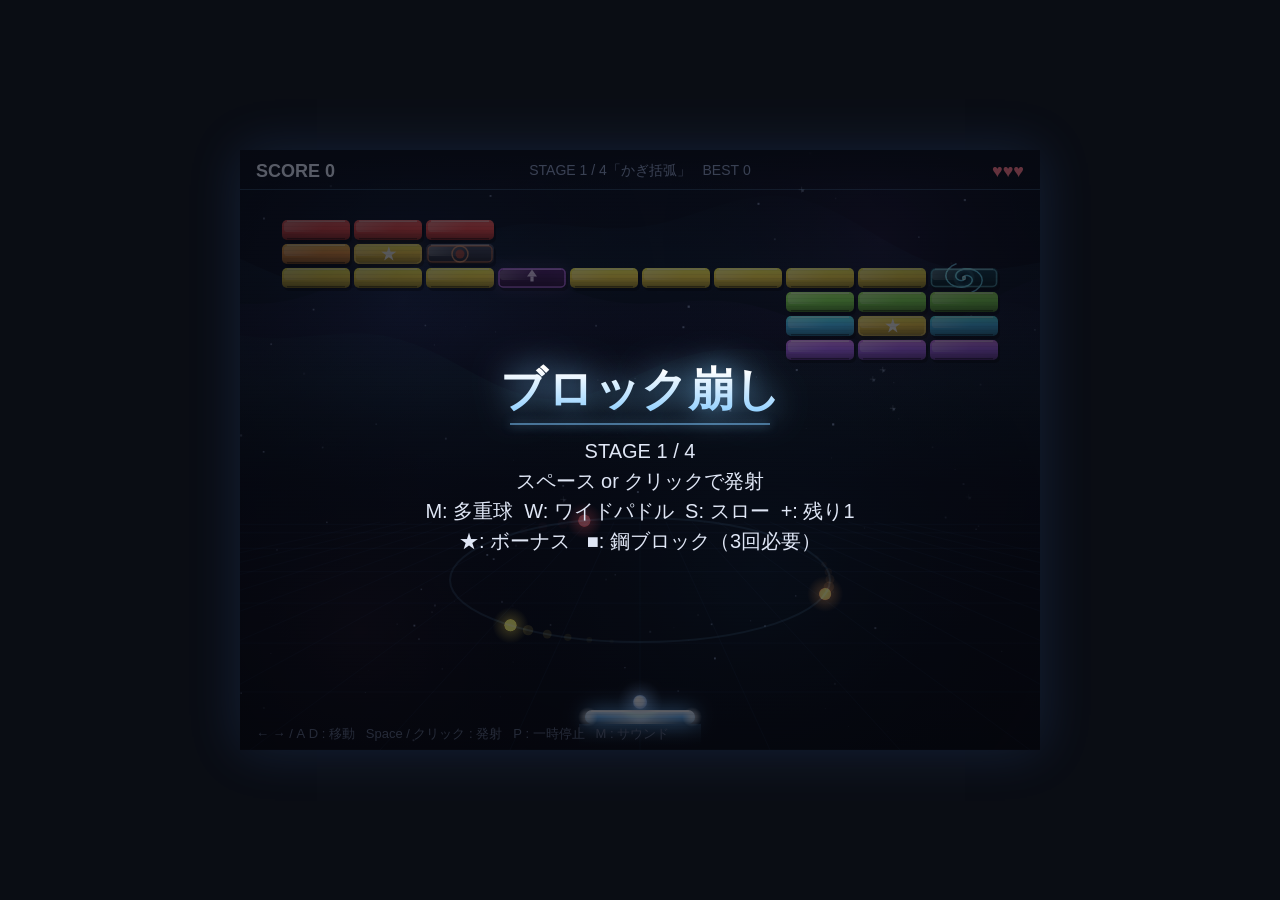
==== breakout-deploy/index.html @ eb705734 "新要素：重力反転ブロック（破壊で5秒間重力が反転しボールが上へ飛ぶ）" ====
<!DOCTYPE html>
<html lang="ja">
<head>
<meta charset="UTF-8">
<title>ブロック崩し</title>
<style>
  html, body {
    margin: 0; height: 100%;
    background: #0a0d14;
    display: flex; align-items: center; justify-content: center;
    font-family: "Hiragino Kaku Gothic Pro", "Noto Sans JP", sans-serif;
  }
  canvas {
    background: #0b0f1a;
    box-shadow: 0 0 50px rgba(80, 140, 255, 0.15);
    max-width: 98vw; max-height: 98vh;
    touch-action: none;
  }
</style>
</head>
<body>
<canvas id="game" width="800" height="600"></canvas>
<script>
(() => {
"use strict";
const canvas = document.getElementById("game");
const ctx = canvas.getContext("2d");
const W = canvas.width, H = canvas.height;

// ---- 設定 ----
const PADDLE_BASE_W = 110, PADDLE_H = 14, PADDLE_Y = H - 40, PADDLE_SPEED = 520;
const BALL_R = 7, MAX_SPEED = 640;
const ROWS = 6, COLS = 10, GAP = 4, TOP = 70;
const BLOCK_W = 68, BLOCK_H = 20;
const ROW_COLORS = ["#ff5252", "#ff9f45", "#ffe14a", "#8bf05a", "#4ac6ff", "#b06bff"];
const STAGE_SPEEDS = [320, 375, 435, 500];
const CAP_R = 13, CAP_FALL = 130, CAP_DROP = 0.24;
const WIDE_MULT = 1.6, WIDE_TIME = 8;
const SLOW_MULT = 0.72, SLOW_TIME = 8;
const LASER_TIME = 7, LASER_CD = 0.5, FIRE_TIME = 6, SHIELD_TIME = 10;
// 重力反転ブロック（破壊で重力が一定時間反転し、ボールが上へ飛ぶ）
const GRAVITY_TIME = 5, GRAVITY_ACCEL = 380;
// 反射角度ナビゲート（表示開始距離・線長・透明度をここで調整）
const NAV = { showDist: 240, len: 150, alpha: 0.34, dash: [5, 7] };
// 再帰ブロック（内部ミニステージ）
const RECURSE_BONUS = 500;
const MAX_LIVES = 5, MAX_BALLS = 8;
const CAP_TYPES = {
  multi: { label: "M", color: "#4ac6ff" },
  wide:  { label: "W", color: "#8bf05a" },
  slow:  { label: "S", color: "#ff9f45" },
  life:  { label: "+", color: "#ff52a3" },
  laser: { label: "L", color: "#ff6bd0" },
  fire:  { label: "F", color: "#ff7a3d" },
  shield:{ label: "D", color: "#59e6d0" }
};

function clamp(v, lo, hi) { return Math.max(lo, Math.min(hi, v)); }

function roundRect(x, y, w, h, r) {
  ctx.beginPath();
  if (ctx.roundRect) ctx.roundRect(x, y, w, h, r);
  else {
    ctx.moveTo(x + r, y);
    ctx.arcTo(x + w, y, x + w, y + h, r);
    ctx.arcTo(x + w, y + h, x, y + h, r);
    ctx.arcTo(x, y + h, x, y, r);
    ctx.arcTo(x, y, x + w, y, r);
    ctx.closePath();
  }
}

function shade(hex, amt) {
  const n = parseInt(hex.slice(1), 16);
  let r = (n >> 16) & 255, g = (n >> 8) & 255, b = n & 255;
  r = clamp(Math.round(r * (1 + amt)), 0, 255);
  g = clamp(Math.round(g * (1 + amt)), 0, 255);
  b = clamp(Math.round(b * (1 + amt)), 0, 255);
  return "rgb(" + r + "," + g + "," + b + ")";
}

function hexToRgba(hex, a) {
  const n = parseInt(hex.slice(1), 16);
  return "rgba(" + ((n >> 16) & 255) + "," + ((n >> 8) & 255) + "," + (n & 255) + "," + a + ")";
}

// ---- 状態 ----
const paddle = { x: W / 2 - PADDLE_BASE_W / 2, tx: W / 2 - PADDLE_BASE_W / 2, w: PADDLE_BASE_W };
let stage = 0;
let blocks = [], balls = [], caps = [];
let particles = [], popups = [], stars = [], rings = [], glows = [], sparks = [], dying = [], fireworks = [], shocks = [], meteors = [];
let score = 0, lives = 3, best = 0, combo = 0;
let state = "ready"; // ready | playing | paused | levelclear | win | lose
let wideT = 0, slowT = 0, clearT = 0, shakeT = 0, shakeMag = 0, comboT = 0;
let laserT = 0, laserCd = 0, fireT = 0, shieldT = 0, gravityT = 0;
let lasers = [];
// 階層システム（0=通常、1=内部ミニステージ）。将来の多階層拡張を見据えた構造。
let mode = 0;                 // 0 | 1
let zoom = { t: 0, dur: 0, x: 0, y: 0 }; // 突入/復帰のズーム演出
let savedOuter = null;        // 突入時の通常ステージ退避
let pendingRecurse = null;    // 復帰後に破壊する再帰ブロック
let returnToPaddle = false;   // 復帰演出終了後、ボールをパドル上の初期位置へ戻す
let justReturned = false;     // 復帰直後のready表示切り替え用
let navFade = 0;              // ナビ点線のフェード値
let paddleHitT = 0, wallHitT = 0, vignetteT = 0;
let muted = false;
try { best = parseInt(localStorage.getItem("breakout_best_v2"), 10) || 0; } catch (e) {}

function saveBest() {
  if (score > best) {
    best = score;
    try { localStorage.setItem("breakout_best_v2", String(best)); } catch (e) {}
  }
}

// ステージ配置パターンマップ（6行x10列 / 0=なし 1=通常 2=2打 3=3打）
const PATTERNS = [
  { n: "全埋め", g: ["1111111111","1111111111","1111111111","1111111111","1111111111","1111111111"] },
  { n: "市松", g: ["1212121212","2121212121","1212121212","2121212121","1212121212","2121212121"] },
  { n: "ダイヤ", g: ["0000110000","0011111100","0111111110","1111111111","0111111110","0011111100"] },
  { n: "要塞", g: ["1111111111","1222222221","1200000021","1200000021","1222222221","1111111111"] },
  { n: "ピラミッド", g: ["0000110000","0001111000","0011111100","0111111110","1111111111","1111111111"] },
  { n: "逆ピラミッド", g: ["1111111111","1111111111","0111111110","0011111100","0001111000","0000110000"] },
  { n: "大X", g: ["1000000001","0100000010","0010000100","0001001000","0000110000","0000110000"] },
  { n: "W字", g: ["1000000001","1001001001","1011001101","1111111111","1111111111","0111111110"] },
  { n: "アーチ", g: ["0001111000","0011111100","0110000110","1100000011","1100000011","1100000011"] },
  { n: "ねじれ", g: ["1111110000","0111111000","0011111100","0001111110","0000111111","0000011111"] },
  { n: "中央塊", g: ["0000000000","0001111000","0011111100","0011111100","0001111000","0000000000"] },
  { n: "両翼", g: ["1110000111","1110000111","1110000111","1110000111","1110000111","1110000111"] },
  { n: "中央縦壁", g: ["0000110000","0000110000","0000110000","0000110000","0000110000","0000110000"] },
  { n: "横じま", g: ["1111111111","0000000000","1111111111","0000000000","1111111111","0000000000"] },
  { n: "縦じま", g: ["1010101010","1010101010","1010101010","1010101010","1010101010","1010101010"] },
  { n: "枠", g: ["1111111111","1000000001","1000000001","1000000001","1000000001","1111111111"] },
  { n: "環", g: ["0111111110","1000000001","1001111001","1001111001","1000000001","0111111110"] },
  { n: "矢じり", g: ["0000110000","0001111000","0011001100","0110000110","1100000011","1000000001"] },
  { n: "ハート", g: ["0110000110","1111001111","1111111111","0111111110","0011111100","0001111000"] },
  { n: "すべすべ", g: ["0011111100","0111111110","1101101011","1111111111","0110110110","1100000011"] },
  { n: "かぎ括弧", g: ["1110000000","1110000000","1111111111","0000000111","0000000111","0000000111"] },
  { n: "ジグザグ", g: ["1110000000","0111000000","0011100000","0001110000","0000111000","0000011100"] },
  { n: "両端柱", g: ["1000000001","1000000001","1000000001","1000000001","1000000001","1111111111"] },
  { n: "階段", g: ["1000000000","1100000000","1110000000","0001110000","0000111000","0000011100"] },
  { n: "橋", g: ["1111111111","0000110000","0000110000","0000110000","0000110000","0000110000"] },
  { n: "トライデント", g: ["1100110011","1100110011","1100110011","1111111111","0000110000","0000110000"] },
  { n: "キャッスル", g: ["1001001001","1111111111","0111111110","0111111110","0111111110","1111111111"] },
  { n: "スロット", g: ["1111111111","1000000001","1011111101","1010000101","1011111101","1000000001"] },
  { n: "タイタン", g: ["3333333333","2222222222","1111111111","1111111111","1111111111","1111111111"] },
  { n: "前線", g: ["3222222223","2111111112","1111111111","0111111110","0011111100","0001111000"] },
  { n: "砲台", g: ["3000000003","1300000031","1130000311","1113003111","1111331111","1111111111"] },
  { n: "クォーター", g: ["3300000033","3300000033","0000000000","0000000000","3300000033","3300000033"] },
  { n: "中核", g: ["1111111111","1222222221","1233333321","1233333321","1222222221","1111111111"] },
  { n: "斜め市松", g: ["2121212121","1212121212","2121212121","1212121212","2121212121","1212121212"] },
  { n: "矢じり硬", g: ["0000330000","0003223000","0032112300","0321111230","3211111123","2111111112"] },
  { n: "二門", g: ["3300000033","1110000111","0111001110","0011111100","0001111000","0000110000"] },
  { n: "グラス", g: ["1111111111","0011111100","0001111000","0000110000","0001111000","0011111100"] },
  { n: "櫛", g: ["1111111111","1111111111","1010101010","1010101010","1010101010","1010101010"] },
  { n: "逆櫛", g: ["1010101010","1010101010","1010101010","1111111111","1111111111","1111111111"] },
  { n: "十字", g: ["0001111000","0001111000","1111111111","1111111111","0001111000","0001111000"] },
  { n: "ナックル", g: ["0111111110","1100000011","1000000001","1000000001","1100000011","0111111110"] },
  { n: "蜂の巣", g: ["0110011000","1111111111","0110011000","0110011000","1111111111","0110011000"] },
  { n: "稲妻", g: ["0001111111","0011111111","1111110000","0000000000","1111111111","1111111100"] },
  { n: "望楼", g: ["0001100000","0011110000","0111111000","1111111100","1111111110","1111111111"] },
  { n: "三峰", g: ["1100000011","1110000111","1111001111","1111111111","1111111111","1111111111"] },
  { n: "谷", g: ["1111001111","1111001111","0111001110","0110000110","0010000100","0000000000"] },
  { n: "額縁厚", g: ["2222222222","2000000002","2011111102","2011111102","2000000002","2222222222"] },
  { n: "羅針盤", g: ["0000300000","0000300000","3331113333","3331113333","0000300000","0000300000"] },
  { n: "凧", g: ["1111111111","0000000010","0111111010","0100001010","0101111010","0111111110"] },
  { n: "前衛線", g: ["2222222222","1111111111","0000000000","1111111111","0000000000","1100110011"] },
  { n: "渦", g: ["1111111111","0000000001","0111111101","0100000101","0111100101","0000000100"] },
];

// 難易度別インデックス（易:0-24中:25-42難:43-50）
const PAT_TIERS = [
  [0,1,2,4,5,6,10,11,12,13,14,15,16,17,20,21,22,23,24,36,39,45],
  [3,7,8,9,18,19,25,26,27,35,37,40,41,42,43,44,46,48,50],
  [28,29,30,31,32,33,34,38,47,49],
];
let stagePatternIdx = null; // 1プレイ中のステージ別パターン（reset(true)で再抽選）
let stageNames = ["", "", "", ""];
function pickStagePatterns() {
  const used = new Set();
  stagePatternIdx = [];
  stageNames = ["", "", "", ""];
  for (let s = 0; s < STAGE_SPEEDS.length; s++) {
    const tier = PAT_TIERS[Math.min(s, PAT_TIERS.length - 1)];
    let idx;
    do { idx = tier[(Math.random() * tier.length) | 0]; } while (used.has(idx));
    used.add(idx);
    stagePatternIdx[s] = idx;
  }
}
pickStagePatterns();

function makeBlocks(s) {
  const pat = PATTERNS[stagePatternIdx[s]];
  stageNames[s] = pat.n;
  const list = [];
  for (let r = 0; r < ROWS; r++) {
    for (let c = 0; c < COLS; c++) {
      const ch = pat.g[r].charCodeAt(c) - 48;
      if (ch <= 0) continue;
      const x = (W - (COLS * BLOCK_W + (COLS - 1) * GAP)) / 2 + c * (BLOCK_W + GAP);
      const y = TOP + r * (BLOCK_H + GAP);
      const hp = ch, kind = "normal";
      list.push({ x, y, w: BLOCK_W, h: BLOCK_H, hp, maxHp: hp, row: r, flash: 0, kind, hitX: 0, hitY: 0, hitShake: 0 });
    }
  }
  // ボーナス・鋼ブロックを配置
  if (list.length) {
    const bonusN = 2 + s;
    for (let i = 0; i < bonusN; i++) {
      const idx = (Math.random() * list.length) | 0;
      if (list[idx].kind === "normal") { list[idx].kind = "bonus"; list[idx].hp = list[idx].maxHp = 1; }
    }
    if (s >= 2) {
      const steelN = s === 3 ? 5 : 2;
      for (let i = 0; i < steelN; i++) {
        const idx = (Math.random() * list.length) | 0;
        if (list[idx].kind === "normal") { list[idx].kind = "steel"; list[idx].hp = list[idx].maxHp = 3; }
      }
    }
    const bombN = s >= 2 ? 2 : 1;
    for (let i = 0; i < bombN; i++) {
      const idx = (Math.random() * list.length) | 0;
      if (list[idx].kind === "normal") { list[idx].kind = "bomb"; list[idx].hp = list[idx].maxHp = 1; }
    }
    // 再帰ブロック（各ステージ1個）
    for (let i = 0; i < 12; i++) {
      const idx = (Math.random() * list.length) | 0;
      if (list[idx].kind === "normal") { list[idx].kind = "recurse"; list[idx].hp = list[idx].maxHp = 1; break; }
    }
    // 重力反転ブロック（各ステージ1個、破壊で重力が反転する）
    for (let i = 0; i < 12; i++) {
      const idx = (Math.random() * list.length) | 0;
      if (list[idx].kind === "normal") { list[idx].kind = "gravity"; list[idx].hp = list[idx].maxHp = 1; break; }
    }
  }
  return list;
}

function makeMiniBlocks() {
  // 内部ミニステージ用の固定レイアウト（12個）
  const list = [];
  const bw = 46, bh = 16, gap = 4;
  const rows = [
    [1, 1, 1, 1, 1],
    [0, 1, 1, 1, 0],
    [1, 2, 2, 2, 1],
  ];
  const x0 = (W - (5 * bw + 4 * gap)) / 2;
  const y0 = 130;
  for (let r = 0; r < rows.length; r++) {
    for (let c = 0; c < 5; c++) {
      const hp = rows[r][c];
      if (!hp) continue;
      list.push({ x: x0 + c * (bw + gap), y: y0 + r * (bh + gap), w: bw, h: bh, hp, maxHp: hp, row: r, flash: 0, kind: hp >= 2 ? "bonus" : "normal", hitX: 0, hitY: 0, hitShake: 0 });
    }
  }
  return list;
}

function makeStars() {
  const list = [];
  for (let i = 0; i < 140; i++) {
    const depth = Math.random();
    list.push({
      x: Math.random() * W, y: Math.random() * H,
      r: 0.4 + depth * 1.8, ph: Math.random() * Math.PI * 2,
      tw: 0.8 + Math.random() * 2.4, vy: 2 + depth * 14,
      depth, cross: Math.random() < 0.12
    });
  }
  return list;
}

function makeNebula() {
  const off = document.createElement("canvas");
  off.width = W; off.height = H;
  const oc = off.getContext("2d");
  const blobs = [
    { x: W * 0.2, y: H * 0.25, r: 260, c: "rgba(70,110,220,0.16)" },
    { x: W * 0.8, y: H * 0.15, r: 220, c: "rgba(150,70,200,0.13)" },
    { x: W * 0.65, y: H * 0.7, r: 300, c: "rgba(40,140,190,0.10)" },
    { x: W * 0.15, y: H * 0.8, r: 200, c: "rgba(200,80,140,0.08)" }
  ];
  for (const b of blobs) {
    const g = oc.createRadialGradient(b.x, b.y, 0, b.x, b.y, b.r);
    g.addColorStop(0, b.c);
    g.addColorStop(1, "rgba(0,0,0,0)");
    oc.fillStyle = g;
    oc.fillRect(b.x - b.r, b.y - b.r, b.r * 2, b.r * 2);
  }
  return off;
}
const nebulaImg = makeNebula();

function drawMiniBackground(t) {
  // 内部ステージ専用背景：深い青緑＋遠近の渦と枠
  const bg = ctx.createLinearGradient(0, 0, 0, H);
  bg.addColorStop(0, "#041a20");
  bg.addColorStop(0.6, "#03141a");
  bg.addColorStop(1, "#01080c");
  ctx.fillStyle = bg;
  ctx.fillRect(0, 0, W, H);
  // 背景の渦（内側へ続く空間の表現）
  ctx.save();
  ctx.globalAlpha = 0.10;
  ctx.strokeStyle = "#3fd0e8";
  ctx.lineWidth = 1.2;
  const cx = W / 2, cy = H * 0.42;
  for (const off of [0, Math.PI]) {
    ctx.beginPath();
    for (let i = 0; i <= 90; i++) {
      const a = t * 0.35 + off + i * 0.14;
      const r = 8 + i * 4.2;
      const px = cx + Math.cos(a) * r, py = cy + Math.sin(a) * r * 0.62;
      if (i === 0) ctx.moveTo(px, py); else ctx.lineTo(px, py);
    }
    ctx.stroke();
  }
  ctx.restore();
  // 内側の発光枠
  ctx.save();
  ctx.strokeStyle = "rgba(126,232,255,0.35)";
  ctx.lineWidth = 2;
  ctx.shadowColor = "#7ee8ff";
  ctx.shadowBlur = 14;
  roundRect(10, 48, W - 20, H - 58, 12);
  ctx.stroke();
  ctx.restore();
  // 四点のコーナーマーカー
  ctx.save();
  ctx.strokeStyle = "rgba(126,232,255,0.6)";
  ctx.lineWidth = 2.5;
  for (const [gx, gy, sx, sy] of [[16, 54, 1, 1], [W - 16, 54, -1, 1], [16, H - 16, 1, -1], [W - 16, H - 16, -1, -1]]) {
    ctx.beginPath();
    ctx.moveTo(gx + sx * 18, gy);
    ctx.lineTo(gx, gy);
    ctx.lineTo(gx, gy + sy * 18);
    ctx.stroke();
  }
  ctx.restore();
}

function drawBackground(t) {
  if (mode === 1) { drawMiniBackground(t); return; }
  const bg = ctx.createLinearGradient(0, 0, 0, H);
  bg.addColorStop(0, "#0d1526");
  bg.addColorStop(0.5, "#0a0f1d");
  bg.addColorStop(1, "#05070d");
  ctx.fillStyle = bg;
  ctx.fillRect(0, 0, W, H);

  ctx.drawImage(nebulaImg, 0, 0);

  // 床の遠近グリッド（下部に奥行き）
  ctx.save();
  ctx.globalAlpha = 0.10;
  ctx.strokeStyle = "#4a76b8";
  ctx.lineWidth = 1;
  const horizon = H * 0.62;
  for (let i = 1; i <= 8; i++) {
    const y = horizon + Math.pow(i / 8, 2.2) * (H - horizon);
    ctx.beginPath();
    ctx.moveTo(0, y); ctx.lineTo(W, y);
    ctx.stroke();
  }
  for (let i = -10; i <= 10; i++) {
    ctx.beginPath();
    ctx.moveTo(W / 2 + i * 26, horizon);
    ctx.lineTo(W / 2 + i * 130, H);
    ctx.stroke();
  }
  ctx.restore();

  // オーロラ
  ctx.save();
  ctx.globalCompositeOperation = "lighter";
  for (let k = 0; k < 3; k++) {
    const hue = [200, 265, 165][k];
    const yBase = 90 + k * 55;
    const grad = ctx.createLinearGradient(0, yBase - 70, 0, yBase + 130);
    grad.addColorStop(0, "hsla(" + hue + ",80%,60%,0)");
    grad.addColorStop(0.5, "hsla(" + hue + ",80%,60%,0.055)");
    grad.addColorStop(1, "hsla(" + hue + ",80%,60%,0)");
    ctx.fillStyle = grad;
    ctx.beginPath();
    ctx.moveTo(0, H);
    for (let x = 0; x <= W; x += 16) {
      const y = yBase + Math.sin(x * 0.008 + t * 0.35 + k * 2.1) * 34 + Math.sin(x * 0.021 - t * 0.22 + k) * 16;
      ctx.lineTo(x, y);
    }
    ctx.lineTo(W, H);
    ctx.closePath();
    ctx.fill();
  }
  ctx.restore();

  // 星（遠景→近景、瞬きと流線）
  for (const s of stars) {
    const a = 0.12 + 0.5 * s.depth * (0.5 + 0.5 * Math.sin(t * s.tw + s.ph));
    ctx.fillStyle = "rgba(190,210,255," + a.toFixed(2) + ")";
    ctx.fillRect(s.x, s.y, s.r, s.r);
    if (s.cross && s.depth > 0.7) {
      ctx.save();
      ctx.globalAlpha = a * 0.8;
      ctx.strokeStyle = "rgba(210,230,255,0.8)";
      ctx.lineWidth = 0.8;
      ctx.beginPath();
      ctx.moveTo(s.x - 3, s.y); ctx.lineTo(s.x + 3, s.y);
      ctx.moveTo(s.x, s.y - 3); ctx.lineTo(s.x, s.y + 3);
      ctx.stroke();
      ctx.restore();
    }
  }

  // 流れ星
  ctx.save();
  ctx.globalCompositeOperation = "lighter";
  for (const m of meteors) {
    const a = m.life / m.max;
    const vm = Math.hypot(m.vx, m.vy) || 1;
    const tl = 60 * a;
    const g = ctx.createLinearGradient(m.x, m.y, m.x - (m.vx / vm) * tl, m.y - (m.vy / vm) * tl);
    g.addColorStop(0, "rgba(220,240,255," + (0.8 * a).toFixed(2) + ")");
    g.addColorStop(1, "rgba(220,240,255,0)");
    ctx.strokeStyle = g;
    ctx.lineWidth = 1.8;
    ctx.beginPath();
    ctx.moveTo(m.x, m.y);
    ctx.lineTo(m.x - (m.vx / vm) * tl, m.y - (m.vy / vm) * tl);
    ctx.stroke();
    ctx.fillStyle = "rgba(240,250,255," + (0.9 * a).toFixed(2) + ")";
    ctx.beginPath();
    ctx.arc(m.x, m.y, 1.6, 0, Math.PI * 2);
    ctx.fill();
  }
  ctx.restore();
}

function reset(full) {
  if (full) { stage = 0; score = 0; lives = 3; pickStagePatterns(); }
  blocks = makeBlocks(stage);
  balls = [{ x: paddle.x + paddle.w / 2, y: PADDLE_Y - BALL_R - 1, vx: 0, vy: 0, stuck: true, sp: STAGE_SPEEDS[stage], trail: [] }];
  caps = []; particles = []; popups = []; rings = [];
  glows = []; sparks = []; dying = []; fireworks = []; shocks = []; meteors = []; lasers = [];
  combo = 0; wideT = 0; slowT = 0; shakeT = 0;
  laserT = 0; laserCd = 0; fireT = 0; shieldT = 0; gravityT = 0;
  state = "ready";
}

function launch() {
  let launched = false;
  for (const b of balls) {
    if (b.stuck) {
      const a = -Math.PI / 2 + (Math.random() * 0.6 - 0.3);
      b.vx = Math.cos(a) * b.sp;
      b.vy = Math.sin(a) * b.sp;
      b.stuck = false;
      launched = true;
    }
  }
  if (launched) { state = "playing"; justReturned = false; }
}

function togglePause() {
  if (state === "playing" || state === "ready") state = "paused";
  else if (state === "paused") state = balls.some(b => b.stuck) ? "ready" : "playing";
}

// ---- 効果 ----
function spawnBurst(x, y, color, n) {
  for (let i = 0; i < n; i++) {
    const a = Math.random() * Math.PI * 2, sp = 60 + Math.random() * 140;
    particles.push({ x, y, vx: Math.cos(a) * sp, vy: Math.sin(a) * sp, life: 0.5 + Math.random() * 0.3, max: 0.8, color, r: 2 + Math.random() * 2.5 });
  }
}
function spawnShards(bl, color) {
  const hw = bl.w / 2, hh = bl.h / 2;
  for (let i = 0; i < 6; i++) {
    const sx = bl.x + (i % 3) * hw, sy = bl.y + (i < 3 ? 0 : hh);
    particles.push({
      x: sx + hw / 2, y: sy + hh / 2,
      vx: (sx - bl.x - hw + (Math.random() * 20 - 10)) * 2.2,
      vy: -60 - Math.random() * 120,
      g: 420, rot: Math.random() * Math.PI, vr: (Math.random() * 2 - 1) * 8,
      life: 0.55 + Math.random() * 0.25, max: 0.8, color,
      r: Math.min(hw, hh) * (0.5 + Math.random() * 0.35), shard: true
    });
  }
}
function addPopup(x, y, text, color) {
  popups.push({ x, y, text, color, life: 0.8, max: 0.8 });
}
function shake(mag, dur) { shakeMag = mag; shakeT = dur; }
function spawnRing(x, y, color, max) {
  rings.push({ x, y, r: 6, max: max || 34, life: 0.35, maxLife: 0.35, color });
}
function spawnShock(x, y, color) {
  shocks.push({ x, y, r: 4, life: 0.4, maxLife: 0.4, color });
}
function addGlow(x, y, r, color, strength) {
  glows.push({ x, y, r, color, s: strength });
}
function spawnSparks(x, y, color, n, spread) {
  for (let i = 0; i < n; i++) {
    const a = Math.random() * Math.PI * 2;
    const sp = 60 + Math.random() * (spread || 180);
    sparks.push({ x, y, vx: Math.cos(a) * sp, vy: Math.sin(a) * sp - 40, life: 0.25 + Math.random() * 0.3, max: 0.55, color, len: 3 + Math.random() * 5 });
  }
}
function spawnFirework(x, y) {
  const hue = (Math.random() * 360) | 0;
  const n = 26 + (Math.random() * 14 | 0);
  for (let i = 0; i < n; i++) {
    const a = (i / n) * Math.PI * 2 + Math.random() * 0.2;
    const sp = 90 + Math.random() * 160;
    fireworks.push({ x, y, vx: Math.cos(a) * sp, vy: Math.sin(a) * sp, life: 0.7 + Math.random() * 0.5, max: 1.2, color: "hsl(" + hue + ",90%,65%)" });
  }
  spawnRing(x, y, "hsl(" + hue + ",90%,70%)", 60);
}

// ---- 音 ----
let actx = null;
function initAudio() {
  if (!actx) {
    try { actx = new (window.AudioContext || window.webkitAudioContext)(); } catch (e) { actx = null; }
  }
  if (actx && actx.state === "suspended") actx.resume();
}
function beep(freq, dur, type, gain) {
  if (!actx || muted) return;
  try {
    const o = actx.createOscillator(), g = actx.createGain();
    o.type = type || "sine";
    o.frequency.value = freq;
    g.gain.setValueAtTime(gain || 0.15, actx.currentTime);
    g.gain.exponentialRampToValueAtTime(0.001, actx.currentTime + dur);
    o.connect(g).connect(actx.destination);
    o.start();
    o.stop(actx.currentTime + dur);
  } catch (e) { /* 音はなくてもいい */ }
}

function winJingle() {
  [523, 659, 784, 1047].forEach((f, i) => setTimeout(() => beep(f, 0.22, "triangle", 0.2), i * 130));
}

// ---- 入力 ----
const keys = {};
addEventListener("keydown", (e) => {
  if (["Space", "ArrowLeft", "ArrowRight", "ArrowUp", "ArrowDown"].includes(e.code)) e.preventDefault();
  keys[e.code] = true;
  initAudio();
  if (e.code === "Space" && state === "ready") launch();
  if ((e.code === "Enter" || e.code === "Space") && (state === "win" || state === "lose")) reset(true);
  if ((e.code === "KeyP" || e.code === "Escape") && !e.repeat) togglePause();
  if (e.code === "KeyM" && !e.repeat) muted = !muted;
});
addEventListener("keyup", (e) => { keys[e.code] = false; });

function pointerX(e) {
  const rect = canvas.getBoundingClientRect();
  return (e.clientX - rect.left) * (W / rect.width);
}
function movePaddle(x) {
  paddle.tx = clamp(x - paddle.w / 2, 0, W - paddle.w);
}
canvas.addEventListener("mousemove", (e) => movePaddle(pointerX(e)));
canvas.addEventListener("mousedown", () => {
  initAudio();
  if (state === "ready") launch();
  else if (state === "paused") state = balls.some(b => b.stuck) ? "ready" : "playing";
  else if (state === "win" || state === "lose") reset(true);
});
canvas.addEventListener("touchstart", (e) => {
  e.preventDefault();
  initAudio();
  if (e.touches.length) movePaddle(pointerX(e.touches[0]));
  if (state === "ready") launch();
  else if (state === "paused") state = balls.some(b => b.stuck) ? "ready" : "playing";
  else if (state === "win" || state === "lose") reset(true);
}, { passive: false });
canvas.addEventListener("touchmove", (e) => {
  e.preventDefault();
  if (e.touches.length) movePaddle(pointerX(e.touches[0]));
}, { passive: false });

// ---- 衝突 ----
function collideWalls(b) {
  if (b.x < BALL_R) { b.x = BALL_R; b.vx = Math.abs(b.vx); beep(150, 0.05, "square", 0.12); spawnSparks(BALL_R, b.y, "#9ecbff", 6, 140); wallHitT = 0.12; }
  else if (b.x > W - BALL_R) { b.x = W - BALL_R; b.vx = -Math.abs(b.vx); beep(150, 0.05, "square", 0.12); spawnSparks(W - BALL_R, b.y, "#9ecbff", 6, 140); wallHitT = 0.12; }
  if (b.y < BALL_R) { b.y = BALL_R; b.vy = Math.abs(b.vy); beep(150, 0.05, "square", 0.12); spawnSparks(b.x, BALL_R, "#9ecbff", 6, 140); wallHitT = 0.12; }
}

// 水平走行防止：バー接触・ブロック破壊から一定時間経過すると斜め上へ修正
const IDLE_STEER = 10;
function steerIdleBalls(dt) {
  for (const b of balls) {
    if (b.stuck) continue;
    b.idleT = (b.idleT || 0) + dt;
    if (b.idleT >= IDLE_STEER) {
      b.idleT = 0;
      const sp = Math.hypot(b.vx, b.vy) || b.sp;
      const a = Math.atan2(b.vy, b.vx);
      const dir = b.vx >= 0 ? 1 : -1;
      const na = dir === 1 ? -Math.PI / 4 : -Math.PI * 3 / 4;
      let da = na - a;
      while (da > Math.PI) da -= Math.PI * 2;
      while (da < -Math.PI) da += Math.PI * 2;
      const turn = clamp(da, -0.5, 0.5);
      const a2 = a + turn;
      b.vx = Math.cos(a2) * sp;
      b.vy = Math.sin(a2) * sp;
      if (b.vy > -sp * 0.35) b.vy = -sp * 0.35;
      spawnRing(b.x, b.y, "#7ec8ff", 26);
      beep(320, 0.05, "sine", 0.1);
    }
  }
}

function collidePaddle(b) {
  if (b.vy <= 0) return;
  if (b.y + BALL_R >= PADDLE_Y && b.y - BALL_R < PADDLE_Y + PADDLE_H &&
      b.x >= paddle.x - BALL_R && b.x <= paddle.x + paddle.w + BALL_R) {
    const rel = clamp((b.x - (paddle.x + paddle.w / 2)) / (paddle.w / 2), -1, 1);
    const a = rel * (Math.PI * 0.35);
    b.sp = Math.min(b.sp * 1.05, MAX_SPEED);
    b.vx = Math.sin(a) * b.sp;
    b.vy = -Math.cos(a) * b.sp;
    b.y = PADDLE_Y - BALL_R;
    b.idleT = 0;
    paddleHitT = 0.18;
    spawnSparks(b.x, PADDLE_Y, wideT > 0 ? "#8bf05a" : "#6ab8ff", 8, 200);
    spawnRing(b.x, PADDLE_Y, wideT > 0 ? "#8bf05a" : "#6ab8ff", 26);
    if (combo >= 3) addPopup(b.x, b.y - 26, "COMBO " + combo, "#ffe14a");
    combo = 0;
    beep(240, 0.06, "square", 0.18);
  }
}

function dropCap(bl) {
  const types = ["multi", "wide", "slow", "life", "laser", "fire", "shield"];
  caps.push({ x: bl.x + bl.w / 2, y: bl.y + bl.h / 2, type: types[(Math.random() * types.length) | 0] });
}

function maybeDropCap(bl) {
  if (Math.random() >= CAP_DROP) return;
  dropCap(bl);
}

function applyCap(c) {
  beep(660, 0.12, "sine", 0.22);
  spawnBurst(c.x, c.y, CAP_TYPES[c.type].color, 10);
  if (c.type === "multi") {
    const src = balls.find(x => !x.stuck);
    if (src && balls.length < MAX_BALLS) {
      const a = Math.atan2(src.vy, src.vx) + (Math.random() < 0.5 ? 0.5 : -0.5);
      balls.push({ x: src.x, y: src.y, vx: Math.cos(a) * src.sp, vy: Math.sin(a) * src.sp, stuck: false, sp: src.sp, trail: [] });
    }
  } else if (c.type === "wide") {
    wideT = WIDE_TIME;
  } else if (c.type === "slow") {
    slowT = SLOW_TIME;
  } else if (c.type === "life") {
    lives = Math.min(lives + 1, MAX_LIVES);
  } else if (c.type === "laser") {
    laserT = LASER_TIME;
  } else if (c.type === "fire") {
    fireT = FIRE_TIME;
  } else if (c.type === "shield") {
    shieldT = SHIELD_TIME;
  }
}

function enterRecurse(bl, b) {
  // 通常ステージを退避し、ズーム演出後に内部ミニステージへ
  savedOuter = {
    blocks: blocks, balls: balls, caps: caps,
    wideT: wideT, slowT: slowT, laserT: laserT, fireT: fireT, shieldT: shieldT, gravityT: gravityT
  };
  pendingRecurse = bl;
  b.x = bl.x + bl.w / 2; b.y = bl.y + bl.h / 2;
  b.vx = 0; b.vy = 0;
  zoom = { t: 0, dur: 0.55, x: bl.x + bl.w / 2, y: bl.y + bl.h / 2 };
  state = "zoomin";
  spawnRing(bl.x + bl.w / 2, bl.y + bl.h / 2, "#7ee8ff", 60);
  spawnShock(bl.x + bl.w / 2, bl.y + bl.h / 2, "#7ee8ff");
  beep(700, 0.18, "sine", 0.18);
  setTimeout(() => beep(1200, 0.14, "sine", 0.14), 120);
}

function startMini() {
  mode = 1;
  blocks = makeMiniBlocks();
  balls = [{ x: paddle.x + paddle.w / 2, y: PADDLE_Y - BALL_R - 1, vx: 0, vy: 0, stuck: true, sp: STAGE_SPEEDS[stage], trail: [] }];
  caps = []; lasers = [];
  state = "ready";
}

function exitRecurse() {
  // 内部から破裂して復帰
  const bl = pendingRecurse;
  mode = 0;
  blocks = savedOuter.blocks;
  balls = savedOuter.balls;
  caps = savedOuter.caps;
  wideT = savedOuter.wideT; slowT = savedOuter.slowT; laserT = savedOuter.laserT;
  fireT = savedOuter.fireT; shieldT = savedOuter.shieldT; gravityT = savedOuter.gravityT;
  savedOuter = null; pendingRecurse = null;
  if (bl) {
    const idx = blocks.indexOf(bl);
    if (idx >= 0) blocks.splice(idx, 1);
    dying.push({ x: bl.x, y: bl.y, w: bl.w, h: bl.h, color: "#7ee8ff", life: 0.3, maxLife: 0.3 });
    spawnBurst(bl.x + bl.w / 2, bl.y + bl.h / 2, "#7ee8ff", 22);
    spawnShards(bl, "#7ee8ff");
    spawnRing(bl.x + bl.w / 2, bl.y + bl.h / 2, "#7ee8ff", 90);
    spawnShock(bl.x + bl.w / 2, bl.y + bl.h / 2, "#9ff0ff");
    addGlow(bl.x + bl.w / 2, bl.y + bl.h / 2, 180, "#7ee8ff", 0.5);
    shake(6, 0.2);
    // ボールは復帰後、パドル上の初期位置で待发射（スペース/クリックで発射）
    balls = [{ x: paddle.x + paddle.w / 2, y: PADDLE_Y - BALL_R - 1, vx: 0, vy: 0, stuck: true, sp: STAGE_SPEEDS[stage], trail: [] }];
  }
  score += RECURSE_BONUS;
  addPopup(W / 2, H / 2 - 40, "INNER CLEAR +" + RECURSE_BONUS, "#7ee8ff");
  zoom = { t: 0, dur: 0.4, x: 0, y: 0 };
  state = "zoomout";
  returnToPaddle = true;
  beep(300, 0.2, "triangle", 0.22);
}

function explodeBlock(bl) {
  const cx = bl.x + bl.w / 2, cy = bl.y + bl.h / 2, R = 95;
  spawnRing(cx, cy, "#ff8a4a", 120);
  spawnShock(cx, cy, "#ffb060");
  spawnBurst(cx, cy, "#ff8a4a", 26);
  spawnSparks(cx, cy, "#ffd54a", 18, 320);
  addGlow(cx, cy, 200, "#ff8a4a", 0.55);
  shake(7, 0.22);
  beep(120, 0.25, "sawtooth", 0.25);
  const victims = blocks.filter(o => Math.hypot(o.x + o.w / 2 - cx, o.y + o.h / 2 - cy) <= R);
  for (const o of victims) {
    const idx = blocks.indexOf(o);
    if (idx < 0) continue;
    blocks.splice(idx, 1);
    const vc = o.kind === "bomb" ? "#ff8a4a" : o.kind === "steel" ? "#c3ccdd" : ROW_COLORS[o.row];
    dying.push({ x: o.x, y: o.y, w: o.w, h: o.h, color: vc, life: 0.28, maxLife: 0.28 });
    spawnBurst(o.x + o.w / 2, o.y + o.h / 2, vc, 8);
    score += 40;
    addPopup(o.x + o.w / 2, o.y - 6, "+40", "#ffb060");
    if (o.kind === "bomb") explodeBlock(o);
    else if (o.kind !== "steel") maybeDropCap(o);
  }
}

function collideBlocks(b) {
  for (let i = blocks.length - 1; i >= 0; i--) {
    const bl = blocks[i];
    const cx = clamp(b.x, bl.x, bl.x + bl.w);
    const cy = clamp(b.y, bl.y, bl.y + bl.h);
    const dx = b.x - cx, dy = b.y - cy;
    if (dx * dx + dy * dy > BALL_R * BALL_R) continue;
    const pierce = fireT > 0 && bl.kind !== "steel" && bl.kind !== "bomb";
    if (!pierce) {
      if (Math.abs(dx) > Math.abs(dy)) {
        b.x = cx + (dx >= 0 ? BALL_R : -BALL_R);
        b.vx = (dx >= 0 ? 1 : -1) * Math.abs(b.vx);
      } else {
        b.y = cy + (dy >= 0 ? BALL_R : -BALL_R);
        b.vy = (dy >= 0 ? 1 : -1) * Math.abs(b.vy);
      }
    }
    combo++;
    comboT = 2.2;
    b.idleT = 0;
    if (bl.kind === "recurse" && mode === 0) {
      enterRecurse(bl, b);
      return true;
    }
    bl.flash = 1;
    bl.hitShake = 1;
    bl.hitX = b.vx >= 0 ? -1 : 1;
    bl.hitY = b.vy >= 0 ? -1 : 1;
    const mult = 1 + Math.min(combo, 20) * 0.05;
    const destroyed = (--bl.hp <= 0);
    if (destroyed && bl.kind === "bomb") explodeBlock(bl);
    if (destroyed && bl.kind === "gravity") {
      gravityT = GRAVITY_TIME;
      addPopup(bl.x + bl.w / 2, bl.y - 22, "重力反転!", "#c77dff");
      spawnShock(bl.x + bl.w / 2, bl.y + bl.h / 2, "#c77dff");
      shake(4, 0.18);
      beep(160, 0.4, "sine", 0.2);
      setTimeout(() => beep(80, 0.5, "sine", 0.18), 120);
    }
    let base;
    if (bl.kind === "bonus") base = destroyed ? 150 : 30;
    else if (bl.kind === "steel") base = destroyed ? 200 : 40;
    else base = destroyed ? (bl.maxHp === 2 ? 100 : 50) : 25;
    const pts = Math.round(base * mult);
    score += pts;
    addPopup(bl.x + bl.w / 2, bl.y - 6, "+" + pts, destroyed ? "#ffffff" : "#9aa7c7");
    if (destroyed) {
      blocks.splice(i, 1);
      const burstColor = bl.kind === "bonus" ? "#ffd54a" : bl.kind === "steel" ? "#c3ccdd" : bl.kind === "bomb" ? "#ff8a4a" : bl.kind === "gravity" ? "#c77dff" : ROW_COLORS[bl.row];
      dying.push({ x: bl.x, y: bl.y, w: bl.w, h: bl.h, color: burstColor, life: 0.28, maxLife: 0.28 });
      spawnBurst(bl.x + bl.w / 2, bl.y + bl.h / 2, burstColor, bl.kind === "bonus" ? 18 : 12);
      spawnShards(bl, burstColor);
      spawnRing(bl.x + bl.w / 2, bl.y + bl.h / 2, burstColor, bl.kind === "bonus" ? 46 : 32);
      spawnShock(bl.x + bl.w / 2, bl.y + bl.h / 2, burstColor);
      spawnSparks(bl.x + bl.w / 2, bl.y + bl.h / 2, burstColor, bl.kind === "bonus" ? 14 : 8, 240);
      addGlow(bl.x + bl.w / 2, bl.y + bl.h / 2, bl.kind === "bonus" ? 130 : 90, burstColor, bl.kind === "bonus" ? 0.5 : 0.32);
      shake(bl.kind === "bonus" ? 4 : 2.5, 0.14);
      if (bl.kind === "bonus") dropCap(bl);
      else if (bl.kind !== "steel") maybeDropCap(bl);
    }
    beep(destroyed ? 420 + Math.min(combo, 20) * 15 : 330, destroyed ? 0.07 : 0.05, "triangle", destroyed ? 0.2 : 0.15);
    return true;
  }
  return false;
}

// ---- 更新 ----
function update(dt) {
  if (keys["ArrowLeft"] || keys["KeyA"]) paddle.tx -= PADDLE_SPEED * dt;
  if (keys["ArrowRight"] || keys["KeyD"]) paddle.tx += PADDLE_SPEED * dt;
  paddle.tx = clamp(paddle.tx, 0, W - paddle.w);
  paddle.x += (paddle.tx - paddle.x) * Math.min(1, dt * 18);
  const targetW = PADDLE_BASE_W * (wideT > 0 ? WIDE_MULT : 1);
  paddle.w += (targetW - paddle.w) * Math.min(1, dt * 10);
  paddle.x = clamp(paddle.x, 0, W - paddle.w);
  paddle.tx = clamp(paddle.tx, 0, W - paddle.w);

  if (wideT > 0) wideT = Math.max(0, wideT - dt);
  if (slowT > 0) slowT = Math.max(0, slowT - dt);
  if (laserT > 0) laserT = Math.max(0, laserT - dt);
  if (laserCd > 0) laserCd = Math.max(0, laserCd - dt);
  if (fireT > 0) fireT = Math.max(0, fireT - dt);
  if (shieldT > 0) shieldT = Math.max(0, shieldT - dt);
  if (gravityT > 0) gravityT = Math.max(0, gravityT - dt);
  if (shakeT > 0) shakeT = Math.max(0, shakeT - dt);

  for (const s of stars) {
    s.y += s.vy * dt;
    if (s.y > H) { s.y = -2; s.x = Math.random() * W; }
  }
  for (const bl of blocks) {
    if (bl.flash > 0) bl.flash = Math.max(0, bl.flash - dt * 4);
    if (bl.hitShake > 0) bl.hitShake = Math.max(0, bl.hitShake - dt * 7);
  }

  for (let i = particles.length - 1; i >= 0; i--) {
    const p = particles[i];
    p.life -= dt;
    if (p.life <= 0) { particles.splice(i, 1); continue; }
    p.x += p.vx * dt; p.y += p.vy * dt; p.vy += (p.g || 200) * dt;
    if (p.shard) p.rot += p.vr * dt;
  }
  for (let i = popups.length - 1; i >= 0; i--) {
    popups[i].life -= dt;
    popups[i].y -= 24 * dt;
    if (popups[i].life <= 0) popups.splice(i, 1);
  }
  for (let i = rings.length - 1; i >= 0; i--) {
    const r = rings[i];
    r.life -= dt;
    if (r.life <= 0) { rings.splice(i, 1); continue; }
    const k = 1 - r.life / r.maxLife;
    r.r = 6 + (r.max - 6) * k;
  }
  for (let i = sparks.length - 1; i >= 0; i--) {
    const s = sparks[i];
    s.life -= dt;
    if (s.life <= 0) { sparks.splice(i, 1); continue; }
    s.x += s.vx * dt; s.y += s.vy * dt; s.vy += 320 * dt;
  }
  for (let i = dying.length - 1; i >= 0; i--) {
    dying[i].life -= dt;
    if (dying[i].life <= 0) dying.splice(i, 1);
  }
  for (let i = fireworks.length - 1; i >= 0; i--) {
    const f = fireworks[i];
    f.life -= dt;
    if (f.life <= 0) { fireworks.splice(i, 1); continue; }
    f.x += f.vx * dt; f.y += f.vy * dt;
    f.vx *= 0.985; f.vy = f.vy * 0.985 + 60 * dt;
  }
  for (let i = glows.length - 1; i >= 0; i--) {
    glows[i].s -= dt * 1.6;
    if (glows[i].s <= 0) glows.splice(i, 1);
  }
  for (let i = shocks.length - 1; i >= 0; i--) {
    const s = shocks[i];
    s.life -= dt;
    if (s.life <= 0) { shocks.splice(i, 1); continue; }
    const k = 1 - s.life / s.maxLife;
    s.r = 4 + 120 * (1 - Math.pow(1 - k, 3));
  }
  // 流れ星
  if (Math.random() < dt * 0.35) {
    const mx = Math.random() * W, my = Math.random() * H * 0.35;
    const va = Math.PI * (0.15 + Math.random() * 0.2);
    const sp = 320 + Math.random() * 260;
    meteors.push({ x: mx, y: my, vx: Math.cos(va) * sp * (Math.random() < 0.5 ? -1 : 1), vy: Math.sin(va) * sp, life: 0.9, max: 0.9 });
  }
  for (let i = meteors.length - 1; i >= 0; i--) {
    const m = meteors[i];
    m.life -= dt;
    if (m.life <= 0) { meteors.splice(i, 1); continue; }
    m.x += m.vx * dt; m.y += m.vy * dt;
  }
  if (paddleHitT > 0) paddleHitT = Math.max(0, paddleHitT - dt);
  if (wallHitT > 0) wallHitT = Math.max(0, wallHitT - dt);
  if (vignetteT > 0) vignetteT = Math.max(0, vignetteT - dt * 0.8);

  if (state === "paused" || state === "win" || state === "lose") return;

  // 反射角度ナビ：ボールがパドルへ接近中のみフェードイン／ヒットで即消え
  let navNear = false;
  for (const b of balls) {
    if (!b.stuck && b.vy > 0 && b.y < PADDLE_Y && PADDLE_Y - b.y < NAV.showDist) { navNear = true; break; }
  }
  navFade += ((navNear ? 1 : 0) - navFade) * Math.min(1, dt * 8);
  if (paddleHitT > 0) navFade = 0;

  // 再帰ブロックの突入/復帰ズーム演出（この間、ステージ進行は止まる）
  if (state === "zoomin") {
    zoom.t += dt;
    if (zoom.t >= zoom.dur) startMini();
    return;
  }
  if (state === "zoomout") {
    zoom.t += dt;
    if (zoom.t >= zoom.dur) {
      if (returnToPaddle) {
        returnToPaddle = false;
        justReturned = true;
        state = "ready";
      } else {
        state = "playing";
      }
    }
    return;
  }

  // レーザー発射
  if (laserT > 0 && state === "playing" && laserCd <= 0) {
    laserCd = LASER_CD;
    const px = paddle.x + paddle.w / 2;
    lasers.push({ x: px - paddle.w / 2 + 6, y: PADDLE_Y - 4 });
    lasers.push({ x: px + paddle.w / 2 - 6, y: PADDLE_Y - 4 });
    beep(880, 0.05, "square", 0.1);
  }
  for (let i = lasers.length - 1; i >= 0; i--) {
    const L = lasers[i];
    L.y -= 720 * dt;
    if (L.y < -10) { lasers.splice(i, 1); continue; }
    let hit = false;
    for (let j = blocks.length - 1; j >= 0; j--) {
      const bl = blocks[j];
      if (L.x >= bl.x && L.x <= bl.x + bl.w && L.y <= bl.y + bl.h && L.y >= bl.y) {
        hit = true;
        bl.flash = 1;
        bl.hitShake = 1;
        bl.hitX = 0; bl.hitY = -1;
        spawnSparks(L.x, L.y, "#ff6bd0", 6, 160);
        const destroyed = (--bl.hp <= 0);
        if (destroyed) {
          blocks.splice(j, 1);
          score += 30;
          addPopup(bl.x + bl.w / 2, bl.y - 6, "+30", "#ff6bd0");
          const vc = bl.kind === "bomb" ? "#ff8a4a" : bl.kind === "steel" ? "#c3ccdd" : ROW_COLORS[bl.row];
          dying.push({ x: bl.x, y: bl.y, w: bl.w, h: bl.h, color: vc, life: 0.28, maxLife: 0.28 });
          spawnBurst(bl.x + bl.w / 2, bl.y + bl.h / 2, vc, 10);
          spawnRing(bl.x + bl.w / 2, bl.y + bl.h / 2, vc, 30);
          if (bl.kind === "bomb") explodeBlock(bl);
          else if (bl.kind !== "steel") maybeDropCap(bl);
        }
        break;
      }
    }
    if (hit) lasers.splice(i, 1);
  }

  if (state === "levelclear") {
    clearT -= dt;
    if (Math.random() < dt * 6) spawnFirework(60 + Math.random() * (W - 120), 80 + Math.random() * (H * 0.5));
    if (clearT <= 0) {
      stage++;
      if (stage >= STAGE_SPEEDS.length) { state = "win"; winJingle(); saveBest(); }
      else reset(false);
    }
    return;
  }

  for (const b of balls) {
    if (b.stuck) { b.x = paddle.x + paddle.w / 2; b.y = PADDLE_Y - BALL_R - 1; }
  }
  if (state === "ready") return;

  if (comboT > 0) {
    comboT = Math.max(0, comboT - dt);
    if (comboT === 0) combo = 0;
  }

  for (let i = caps.length - 1; i >= 0; i--) {
    const c = caps[i];
    c.y += CAP_FALL * dt;
    if (c.y + CAP_R >= PADDLE_Y && c.y - CAP_R <= PADDLE_Y + PADDLE_H &&
        c.x >= paddle.x - CAP_R && c.x <= paddle.x + paddle.w + CAP_R) {
      applyCap(c);
      caps.splice(i, 1);
    } else if (c.y - CAP_R > H) {
      caps.splice(i, 1);
    }
  }

  const slowMult = slowT > 0 ? SLOW_MULT : 1;
  for (let i = balls.length - 1; i >= 0; i--) {
    const b = balls[i];
    if (gravityT > 0 && !b.stuck) {
      b.vy -= GRAVITY_ACCEL * dt;
      const sp = Math.hypot(b.vx, b.vy);
      if (sp > MAX_SPEED) { b.vx = b.vx / sp * MAX_SPEED; b.vy = b.vy / sp * MAX_SPEED; }
    }
    const dist = Math.hypot(b.vx, b.vy) * slowMult * dt;
    const steps = Math.max(1, Math.ceil(dist / 3));
    for (let s = 0; s < steps; s++) {
      b.x += (b.vx * slowMult * dt) / steps;
      b.y += (b.vy * slowMult * dt) / steps;
      collideWalls(b);
      collidePaddle(b);
      collideBlocks(b);
    }
    b.trail.push({ x: b.x, y: b.y });
    if (b.trail.length > 10) b.trail.shift();
    if (b.y - BALL_R > H) {
      if (shieldT > 0) {
        b.y = H + BALL_R - 2;
        b.vy = -Math.abs(b.vy);
        spawnRing(b.x, H - 6, "#59e6d0", 40);
        spawnSparks(b.x, H - 8, "#59e6d0", 10, 220);
        beep(520, 0.08, "sine", 0.18);
      } else {
        balls.splice(i, 1);
      }
    }
  }
  steerIdleBalls(dt);

  if (balls.length === 0) {
    lives--;
    beep(110, 0.3, "sawtooth", 0.2);
    shake(5, 0.3);
    vignetteT = 1;
    if (lives <= 0) { state = "lose"; saveBest(); }
    else reset(false);
    return;
  }

  if (blocks.length === 0) {
    if (mode === 1) { exitRecurse(); return; }
    score += lives * 100;
    state = "levelclear";
    clearT = 1.8;
    for (let i = 0; i < 3; i++) {
      addGlow(80 + Math.random() * (W - 160), 70 + Math.random() * (H * 0.45), 160, "#8bf05a", 0.3);
    }
    for (let i = 0; i < 5; i++) spawnFirework(80 + Math.random() * (W - 160), 70 + Math.random() * (H * 0.45));
    saveBest();
  }
}

// ---- 描画 ----
function drawBlock(b) {
  const damaged = b.hp < b.maxHp;
  let base;
  if (b.kind === "bonus") base = "#ffd54a";
  else if (b.kind === "steel") base = damaged ? "#7f8aa0" : "#9aa6bd";
  else if (b.kind === "bomb") base = "#3a3f52";
  else if (b.kind === "recurse") base = "#123a4a";
  else if (b.kind === "gravity") base = "#3a1a52";
  else base = ROW_COLORS[b.row];
  const t = performance.now() / 1000;

  ctx.save();
  // ヒット時のシェイク（跳ね返った方向へ押し戻される揺れ）
  if (b.hitShake > 0) {
    const k = b.hitShake * b.hitShake;
    ctx.translate(b.hitX * k * 5, b.hitY * k * 5);
  }
  // 接地影
  ctx.fillStyle = "rgba(0,0,0,0.35)";
  roundRect(b.x + 2, b.y + 3, b.w, b.h, 5);
  ctx.fill();

  // 本体：上から光が当たる立体グラデ
  const g = ctx.createLinearGradient(b.x, b.y, b.x, b.y + b.h);
  g.addColorStop(0, shade(base, 0.28));
  g.addColorStop(0.45, base);
  g.addColorStop(1, shade(base, -0.42));
  ctx.fillStyle = g;
  roundRect(b.x, b.y, b.w, b.h, 5);
  ctx.fill();

  // ベベル（上明・下暗）
  ctx.strokeStyle = "rgba(255,255,255,0.45)";
  ctx.lineWidth = 1.4;
  ctx.beginPath();
  ctx.moveTo(b.x + 5, b.y + 1.2);
  ctx.lineTo(b.x + b.w - 5, b.y + 1.2);
  ctx.stroke();
  ctx.strokeStyle = "rgba(0,0,0,0.4)";
  ctx.beginPath();
  ctx.moveTo(b.x + 5, b.y + b.h - 1.2);
  ctx.lineTo(b.x + b.w - 5, b.y + b.h - 1.2);
  ctx.stroke();

  // 左上のスペキュラ
  const sp = ctx.createLinearGradient(b.x, b.y, b.x + b.w * 0.5, b.y + b.h);
  sp.addColorStop(0, "rgba(255,255,255,0.30)");
  sp.addColorStop(1, "rgba(255,255,255,0)");
  ctx.fillStyle = sp;
  roundRect(b.x + 2, b.y + 2, b.w - 4, b.h * 0.5, 3);
  ctx.fill();

  if (b.kind === "bonus") {
    // 金色の脈動発光と星
    const pulse = 0.5 + 0.5 * Math.sin(t * 4 + b.x * 0.1);
    ctx.shadowColor = "#ffd54a";
    ctx.shadowBlur = 10 + 8 * pulse;
    ctx.strokeStyle = "rgba(255,225,120," + (0.5 + 0.4 * pulse).toFixed(2) + ")";
    ctx.lineWidth = 1.5;
    roundRect(b.x + 1, b.y + 1, b.w - 2, b.h - 2, 4);
    ctx.stroke();
    ctx.shadowBlur = 0;
    ctx.fillStyle = "rgba(255,255,255,0.95)";
    ctx.font = "bold 15px sans-serif";
    ctx.textAlign = "center";
    ctx.fillText("★", b.x + b.w / 2, b.y + b.h / 2 + 5);
  }
  if (b.kind === "steel") {
    // ブラシ目＋リベット
    ctx.strokeStyle = "rgba(255,255,255,0.10)";
    ctx.lineWidth = 1;
    for (let i = 1; i < 5; i++) {
      ctx.beginPath();
      ctx.moveTo(b.x + 4, b.y + i * b.h / 5);
      ctx.lineTo(b.x + b.w - 4, b.y + i * b.h / 5);
      ctx.stroke();
    }
    for (const [rx, ry] of [[7, 6], [b.w - 7, 6], [7, b.h - 6], [b.w - 7, b.h - 6]]) {
      const rg = ctx.createRadialGradient(b.x + rx - 0.7, b.y + ry - 0.7, 0.4, b.x + rx, b.y + ry, 2.6);
      rg.addColorStop(0, "#e8eef8");
      rg.addColorStop(1, "#5d6878");
      ctx.fillStyle = rg;
      ctx.beginPath();
      ctx.arc(b.x + rx, b.y + ry, 2.6, 0, Math.PI * 2);
      ctx.fill();
    }
  }
  if (b.kind === "bomb") {
    // 黒い砲弾ブロック：赤い点滅ライトと信管
    const pulse = 0.5 + 0.5 * Math.sin(t * 6 + b.x * 0.2);
    ctx.fillStyle = "rgba(255,90,60," + (0.35 + 0.5 * pulse).toFixed(2) + ")";
    ctx.beginPath();
    ctx.arc(b.x + b.w / 2, b.y + b.h / 2, 4.5, 0, Math.PI * 2);
    ctx.fill();
    ctx.strokeStyle = "rgba(255,140,90,0.5)";
    ctx.lineWidth = 1.5;
    roundRect(b.x + 2, b.y + 2, b.w - 4, b.h - 4, 4);
    ctx.stroke();
    ctx.strokeStyle = "rgba(255,170,120,0.7)";
    ctx.beginPath();
    ctx.arc(b.x + b.w / 2, b.y + b.h / 2, 8, 0, Math.PI * 2);
    ctx.stroke();
  }
  if (b.kind === "recurse") {
    // 内部へ続く渦巻きコア（奥行き表現）
    const cx = b.x + b.w / 2, cy = b.y + b.h / 2;
    const rot = t * 1.6;
    const hole = ctx.createRadialGradient(cx, cy, 1, cx, cy, Math.min(b.w, b.h) * 0.55);
    hole.addColorStop(0, "rgba(0,10,18,0.95)");
    hole.addColorStop(0.6, "rgba(20,80,110,0.55)");
    hole.addColorStop(1, "rgba(126,232,255,0)");
    ctx.fillStyle = hole;
    ctx.beginPath();
    ctx.arc(cx, cy, Math.min(b.w, b.h) * 0.55, 0, Math.PI * 2);
    ctx.fill();
    ctx.save();
    ctx.globalCompositeOperation = "lighter";
    ctx.strokeStyle = "rgba(126,232,255,0.75)";
    ctx.lineWidth = 1.4;
    for (const off of [0, Math.PI]) {
      ctx.beginPath();
      for (let i = 0; i <= 24; i++) {
        const a = rot + off + i * 0.26;
        const r = 1.5 + i * 0.85;
        const px = cx + Math.cos(a) * r, py = cy + Math.sin(a) * r * 0.7;
        if (i === 0) ctx.moveTo(px, py); else ctx.lineTo(px, py);
      }
      ctx.stroke();
    }
    const pulse = 0.5 + 0.5 * Math.sin(t * 3 + b.x * 0.1);
    ctx.fillStyle = "rgba(160,245,255," + (0.5 + 0.4 * pulse).toFixed(2) + ")";
    ctx.beginPath();
    ctx.arc(cx, cy, 2.2, 0, Math.PI * 2);
    ctx.fill();
    ctx.restore();
    ctx.strokeStyle = "rgba(126,232,255," + (0.4 + 0.3 * (0.5 + 0.5 * Math.sin(t * 2.4))).toFixed(2) + ")";
    ctx.lineWidth = 1.5;
    roundRect(b.x + 1.5, b.y + 1.5, b.w - 3, b.h - 3, 4);
    ctx.stroke();
  }
  if (b.kind === "gravity") {
    // 重力反転ブロック：紫色の脈動発光と上向き矢印
    const pulse = 0.5 + 0.5 * Math.sin(t * 3 + b.x * 0.1);
    const cx = b.x + b.w / 2, cy = b.y + b.h / 2;
    ctx.shadowColor = "#c77dff";
    ctx.shadowBlur = 8 + 8 * pulse;
    ctx.strokeStyle = "rgba(199,125,255," + (0.5 + 0.4 * pulse).toFixed(2) + ")";
    ctx.lineWidth = 1.5;
    roundRect(b.x + 1, b.y + 1, b.w - 2, b.h - 2, 4);
    ctx.stroke();
    ctx.shadowBlur = 0;
    // 上向き矢印（浮き上がる方向を示す）
    ctx.fillStyle = "rgba(240,220,255," + (0.75 + 0.2 * pulse).toFixed(2) + ")";
    const ay = cy - 2 + Math.sin(t * 4 + b.x * 0.1) * 2;
    ctx.beginPath();
    ctx.moveTo(cx, ay - 5);
    ctx.lineTo(cx + 5, ay + 2);
    ctx.lineTo(cx - 5, ay + 2);
    ctx.closePath();
    ctx.fill();
    ctx.fillRect(cx - 1.6, ay + 2, 3.2, 5);
  }

  // HPリング（複数HPブロック）
  if (b.maxHp > 1 && b.hp > 1) {
    ctx.strokeStyle = "rgba(255,255,255,0.75)";
    ctx.lineWidth = 2;
    ctx.beginPath();
    ctx.arc(b.x + b.w - 11, b.y + b.h / 2, 5.5, -Math.PI / 2, -Math.PI / 2 + (Math.PI * 2 * b.hp / b.maxHp));
    ctx.stroke();
    ctx.strokeStyle = "rgba(0,0,0,0.35)";
    ctx.lineWidth = 2;
    ctx.beginPath();
    ctx.arc(b.x + b.w - 11, b.y + b.h / 2, 5.5, 0, Math.PI * 2);
    ctx.stroke();
  }

  if (b.flash > 0) {
    ctx.fillStyle = "rgba(255,255,255," + (0.6 * b.flash).toFixed(2) + ")";
    roundRect(b.x, b.y, b.w, b.h, 5);
    ctx.fill();
  }
  if (damaged) {
    ctx.strokeStyle = "rgba(10,12,20,0.6)";
    ctx.lineWidth = 1.6;
    ctx.beginPath();
    ctx.moveTo(b.x + b.w * 0.28, b.y + 3);
    ctx.lineTo(b.x + b.w * 0.42, b.y + b.h * 0.5);
    ctx.lineTo(b.x + b.w * 0.34, b.y + b.h - 3);
    ctx.moveTo(b.x + b.w * 0.62, b.y + 2);
    ctx.lineTo(b.x + b.w * 0.55, b.y + b.h * 0.6);
    ctx.lineTo(b.x + b.w * 0.68, b.y + b.h - 2);
    ctx.stroke();
  }
  ctx.restore();
}

function drawTitleDemo() {
  const t = performance.now() / 1000;
  const cx = W / 2, cy = H / 2 + 130, rx = 190, ry = 62;
  ctx.save();
  ctx.strokeStyle = "rgba(126,200,255,0.18)";
  ctx.lineWidth = 2;
  ctx.beginPath();
  ctx.ellipse(cx, cy, rx, ry, 0, 0, Math.PI * 2);
  ctx.stroke();
  ctx.globalCompositeOperation = "lighter";
  for (let i = 0; i < 3; i++) {
    const a = t * 1.6 + i * Math.PI * 2 / 3;
    const x = cx + Math.cos(a) * rx, y = cy + Math.sin(a) * ry;
    const col = ROW_COLORS[i % ROW_COLORS.length];
    // 残像
    for (let k = 1; k <= 5; k++) {
      const aa = a - k * 0.12;
      ctx.globalAlpha = (0.3 - k * 0.05) * (0.6 + 0.4 * Math.sin(a));
      ctx.fillStyle = col;
      ctx.beginPath();
      ctx.arc(cx + Math.cos(aa) * rx, cy + Math.sin(aa) * ry, 6 - k * 0.8, 0, Math.PI * 2);
      ctx.fill();
    }
    // 本体＋ハロー
    ctx.globalAlpha = 0.9;
    const hg = ctx.createRadialGradient(x, y, 1, x, y, 18);
    hg.addColorStop(0, hexToRgba(col, 0.6));
    hg.addColorStop(1, hexToRgba(col, 0));
    ctx.fillStyle = hg;
    ctx.beginPath();
    ctx.arc(x, y, 18, 0, Math.PI * 2);
    ctx.fill();
    ctx.fillStyle = col;
    ctx.beginPath();
    ctx.arc(x, y, 6, 0, Math.PI * 2);
    ctx.fill();
  }
  ctx.restore();
  ctx.globalAlpha = 1;
}

function drawOverlay(title, color, lines) {
  const t = performance.now() / 1000;
  ctx.fillStyle = "rgba(5, 8, 15, 0.62)";
  ctx.fillRect(0, 0, W, H);
  ctx.textAlign = "center";
  // タイトル：グラデ＋発光＋揺れ
  ctx.save();
  const wob = Math.sin(t * 2) * 2;
  ctx.shadowColor = color;
  ctx.shadowBlur = 26 + 8 * Math.sin(t * 3);
  const tg = ctx.createLinearGradient(0, H / 2 - 80, 0, H / 2 - 30);
  tg.addColorStop(0, "#ffffff");
  tg.addColorStop(1, color);
  ctx.fillStyle = tg;
  ctx.font = "bold 46px sans-serif";
  ctx.fillText(title, W / 2, H / 2 - 44 + wob);
  ctx.restore();
  // 下線グロー
  ctx.save();
  ctx.strokeStyle = hexToRgba(color, 0.5);
  ctx.lineWidth = 2;
  ctx.shadowColor = color;
  ctx.shadowBlur = 10;
  ctx.beginPath();
  ctx.moveTo(W / 2 - 130, H / 2 - 26);
  ctx.lineTo(W / 2 + 130, H / 2 - 26);
  ctx.stroke();
  ctx.restore();
  ctx.font = "20px sans-serif";
  ctx.fillStyle = "#dfe6f5";
  lines.forEach((line, i) => ctx.fillText(line, W / 2, H / 2 + 8 + i * 30));
}

function draw() {
  const t = performance.now() / 1000;
  // 再帰ブロック突入/復帰のズーム演出（画面全体変換）
  const zooming = (state === "zoomin" || state === "zoomout") && pendingRecurse;
  let zk = 0;
  if (zooming) {
    const k = Math.min(1, zoom.t / zoom.dur);
    zk = state === "zoomin" ? k : 1 - k;
    const cx = pendingRecurse.x + pendingRecurse.w / 2;
    const cy = pendingRecurse.y + pendingRecurse.h / 2;
    ctx.save();
    ctx.translate(cx, cy);
    ctx.scale(1 + zk * 14, 1 + zk * 14);
    ctx.translate(-cx, -cy);
    // 拡大範囲外（単色化して見えた部分）を埋める下地
    ctx.fillStyle = "#02060c";
    ctx.fillRect(-W, -H, W * 3, H * 3);
  }
  drawBackground(t);

  ctx.save();
  if (shakeT > 0) ctx.translate((Math.random() * 2 - 1) * shakeMag, (Math.random() * 2 - 1) * shakeMag);

  for (const b of blocks) drawBlock(b);

  // 破壊ブロックの縮小フェード
  for (const d of dying) {
    const k = d.life / d.maxLife;
    const cw = d.w * (0.7 + 0.3 * k), ch = d.h * (0.7 + 0.3 * k);
    ctx.save();
    ctx.globalAlpha = k * 0.85;
    ctx.fillStyle = d.color;
    ctx.shadowColor = d.color;
    ctx.shadowBlur = 18 * k;
    roundRect(d.x + (d.w - cw) / 2, d.y + (d.h - ch) / 2, cw, ch, 5);
    ctx.fill();
    ctx.restore();
  }

  for (const c of caps) {
    const info = CAP_TYPES[c.type];
    const spin = t * 3 + c.x * 0.05;
    // 落下トレイル
    ctx.save();
    ctx.globalCompositeOperation = "lighter";
    for (let i = 1; i <= 4; i++) {
      ctx.globalAlpha = 0.10 * (5 - i);
      ctx.fillStyle = info.color;
      ctx.beginPath();
      ctx.arc(c.x, c.y - i * 9, CAP_R * (1 - i * 0.16), 0, Math.PI * 2);
      ctx.fill();
    }
    ctx.restore();
    ctx.save();
    ctx.translate(c.x, c.y);
    ctx.rotate(Math.sin(spin) * 0.25);
    // 外周の回転リング
    ctx.strokeStyle = hexToRgba(info.color, 0.8);
    ctx.lineWidth = 2;
    ctx.beginPath();
    ctx.arc(0, 0, CAP_R + 3, spin, spin + Math.PI * 1.2);
    ctx.stroke();
    ctx.shadowColor = info.color;
    ctx.shadowBlur = 14;
    ctx.fillStyle = info.color;
    ctx.beginPath();
    ctx.arc(0, 0, CAP_R, 0, Math.PI * 2);
    ctx.fill();
    ctx.shadowBlur = 0;
    ctx.fillStyle = "#0b0f1a";
    ctx.font = "bold 14px sans-serif";
    ctx.textAlign = "center";
    ctx.textBaseline = "middle";
    ctx.fillText(info.label, 0, 0);
    ctx.textBaseline = "alphabetic";
    ctx.restore();
  }

  for (const p of particles) {
    ctx.globalAlpha = Math.max(0, p.life / p.max);
    ctx.fillStyle = p.color;
    if (p.shard) {
      ctx.save();
      ctx.translate(p.x, p.y); ctx.rotate(p.rot);
      ctx.fillRect(-p.r, -p.r * 0.7, p.r * 2, p.r * 1.4);
      ctx.restore();
    } else {
      ctx.fillRect(p.x - p.r / 2, p.y - p.r / 2, p.r, p.r);
    }
  }
  ctx.globalAlpha = 1;

  // ヒットリング波
  ctx.save();
  ctx.globalCompositeOperation = "lighter";
  for (const r of rings) {
    const a = r.life / r.maxLife;
    ctx.strokeStyle = hexToRgba(r.color, 0.55 * a);
    ctx.lineWidth = 2.5 * a + 0.5;
    ctx.beginPath();
    ctx.arc(r.x, r.y, r.r, 0, Math.PI * 2);
    ctx.stroke();
  }
  // 火花（線分として描画）
  for (const s of sparks) {
    const a = s.life / s.max;
    const vm = Math.hypot(s.vx, s.vy) || 1;
    ctx.strokeStyle = hexToRgba(s.color, 0.9 * a);
    ctx.lineWidth = 1.6;
    ctx.beginPath();
    ctx.moveTo(s.x, s.y);
    ctx.lineTo(s.x - (s.vx / vm) * s.len * a, s.y - (s.vy / vm) * s.len * a);
    ctx.stroke();
  }
  // 衝撃波（太い輪郭が素早く拡大）
  for (const s of shocks) {
    const a = s.life / s.maxLife;
    ctx.strokeStyle = hexToRgba(s.color, 0.5 * a * a);
    ctx.lineWidth = 6 * a;
    ctx.beginPath();
    ctx.arc(s.x, s.y, s.r, 0, Math.PI * 2);
    ctx.stroke();
  }
  // 花火
  for (const f of fireworks) {
    const a = f.life / f.max;
    ctx.fillStyle = f.color;
    ctx.globalAlpha = a;
    ctx.beginPath();
    ctx.arc(f.x, f.y, 1.8 + 1.4 * a, 0, Math.PI * 2);
    ctx.fill();
  }
  ctx.globalAlpha = 1;
  ctx.restore();

  // パドル：エネルギーバー風
  ctx.save();
  const accent = wideT > 0 ? "#8bf05a" : "#6ab8ff";
  const squash = paddleHitT > 0 ? paddleHitT / 0.18 : 0;
  const ph = PADDLE_H * (1 - 0.25 * squash);
  const py = PADDLE_Y + (PADDLE_H - ph);
  ctx.shadowColor = accent;
  ctx.shadowBlur = 20 + 18 * squash;
  const pg = ctx.createLinearGradient(0, py, 0, py + ph);
  pg.addColorStop(0, "#f4f8ff");
  pg.addColorStop(0.5, accent);
  pg.addColorStop(1, shade(accent, -0.5));
  ctx.fillStyle = pg;
  roundRect(paddle.x, py, paddle.w, ph, 7);
  ctx.fill();
  ctx.shadowBlur = 0;
  // 上面の鏡面ライン
  ctx.strokeStyle = "rgba(255,255,255,0.8)";
  ctx.lineWidth = 1.4;
  ctx.beginPath();
  ctx.moveTo(paddle.x + 6, py + 1.4);
  ctx.lineTo(paddle.x + paddle.w - 6, py + 1.4);
  ctx.stroke();
  // 中央のコア発光
  const core = ctx.createRadialGradient(paddle.x + paddle.w / 2, py + ph / 2, 2, paddle.x + paddle.w / 2, py + ph / 2, paddle.w * 0.4);
  core.addColorStop(0, "rgba(255,255,255,0.55)");
  core.addColorStop(1, "rgba(255,255,255,0)");
  ctx.fillStyle = core;
  roundRect(paddle.x, py, paddle.w, ph, 7);
  ctx.fill();
  // 両端のストッパー発光
  for (const ex of [paddle.x + 3, paddle.x + paddle.w - 3]) {
    const eg = ctx.createRadialGradient(ex, py + ph / 2, 1, ex, py + ph / 2, 10);
    eg.addColorStop(0, "rgba(255,255,255,0.7)");
    eg.addColorStop(1, "rgba(255,255,255,0)");
    ctx.fillStyle = eg;
    ctx.beginPath();
    ctx.arc(ex, py + ph / 2, 10, 0, Math.PI * 2);
    ctx.fill();
  }
  // 床への反射光
  const refl = ctx.createLinearGradient(0, py + ph, 0, py + ph + 26);
  refl.addColorStop(0, hexToRgba(accent, 0.22 + 0.2 * squash));
  refl.addColorStop(1, "rgba(0,0,0,0)");
  ctx.fillStyle = refl;
  ctx.fillRect(paddle.x - 6, py + ph, paddle.w + 12, 26);
  ctx.restore();

  // 反射角度ナビ：パドル反射後の最初の軌道を半透明の点線で表示
  if (navFade > 0.02 && (state === "playing" || state === "ready")) {
    ctx.save();
    ctx.globalAlpha = navFade * NAV.alpha;
    ctx.strokeStyle = wideT > 0 ? "#8bf05a" : "#7ec8ff";
    ctx.lineWidth = 1.5;
    ctx.setLineDash(NAV.dash);
    for (const b of balls) {
      if (b.stuck || b.vy <= 0 || b.y >= PADDLE_Y) continue;
      const dist = PADDLE_Y - b.y;
      if (dist >= NAV.showDist) continue;
      // パドル到達点（実際の衝突判定と同じ前提で直進予測）
      const hitX = clamp(b.x + b.vx * (dist / b.vy), paddle.x - BALL_R, paddle.x + paddle.w + BALL_R);
      // 実際の反射計算と同じロジック
      const rel = clamp((hitX - (paddle.x + paddle.w / 2)) / (paddle.w / 2), -1, 1);
      const a = rel * (Math.PI * 0.35);
      const dx = Math.sin(a), dy = -Math.cos(a);
      ctx.beginPath();
      ctx.moveTo(hitX, PADDLE_Y - BALL_R);
      ctx.lineTo(hitX + dx * NAV.len, PADDLE_Y - BALL_R + dy * NAV.len);
      ctx.stroke();
      // 接点の小さなマーカー
      ctx.setLineDash([]);
      ctx.globalAlpha = navFade * 0.5;
      ctx.fillStyle = wideT > 0 ? "#8bf05a" : "#7ec8ff";
      ctx.beginPath();
      ctx.arc(hitX, PADDLE_Y - BALL_R, 2.2, 0, Math.PI * 2);
      ctx.fill();
      ctx.setLineDash(NAV.dash);
      ctx.globalAlpha = navFade * NAV.alpha;
    }
    ctx.restore();
  }

  // ボール：ゴーストレール＋発光コア
  const comboHeat = Math.min(1, combo / 8);
  ctx.save();
  ctx.globalCompositeOperation = "lighter";
  for (const b of balls) {
    const n = b.trail.length;
    for (let i = 0; i < n; i++) {
      const tp = b.trail[i];
      const k = (i + 1) / n;
      const rG = Math.round(140 + 115 * comboHeat);
      ctx.fillStyle = "rgba(" + rG + "," + (190 - 60 * comboHeat) + ",255," + (0.16 * k * k).toFixed(3) + ")";
      ctx.beginPath();
      ctx.arc(tp.x, tp.y, BALL_R * (0.25 + 0.75 * k), 0, Math.PI * 2);
      ctx.fill();
    }
  }
  for (const b of balls) {
    const pulse = 1 + 0.12 * Math.sin(performance.now() / 1000 * 8) * comboHeat;
    if (fireT > 0) {
      const fg = ctx.createRadialGradient(b.x, b.y, 1, b.x, b.y, BALL_R * 4.2);
      fg.addColorStop(0, "rgba(255,170,70,0.55)");
      fg.addColorStop(0.5, "rgba(255,90,40,0.22)");
      fg.addColorStop(1, "rgba(255,60,20,0)");
      ctx.fillStyle = fg;
      ctx.beginPath();
      ctx.arc(b.x, b.y, BALL_R * 4.2, 0, Math.PI * 2);
      ctx.fill();
    }
    const halo = ctx.createRadialGradient(b.x, b.y, 1, b.x, b.y, BALL_R * 3.2 * pulse);
    halo.addColorStop(0, "rgba(170,215,255,0.5)");
    halo.addColorStop(0.4, "rgba(140,190,255,0.18)");
    halo.addColorStop(1, "rgba(140,190,255,0)");
    ctx.fillStyle = halo;
    ctx.beginPath();
    ctx.arc(b.x, b.y, BALL_R * 3.2 * pulse, 0, Math.PI * 2);
    ctx.fill();
    if (comboHeat > 0.2) {
      const warm = ctx.createRadialGradient(b.x, b.y, 1, b.x, b.y, BALL_R * 4.6);
      warm.addColorStop(0, "rgba(255,190,90," + (0.35 * comboHeat).toFixed(2) + ")");
      warm.addColorStop(1, "rgba(255,120,40,0)");
      ctx.fillStyle = warm;
      ctx.beginPath();
      ctx.arc(b.x, b.y, BALL_R * 4.6, 0, Math.PI * 2);
      ctx.fill();
    }
  }
  ctx.restore();
  for (const b of balls) {
    ctx.save();
    ctx.shadowColor = comboHeat > 0.4 ? "#ffcf7a" : "#9ecbff";
    ctx.shadowBlur = 16 + 10 * comboHeat;
    const bg2 = ctx.createRadialGradient(b.x - 2.5, b.y - 2.5, 1, b.x, b.y, BALL_R);
    bg2.addColorStop(0, "#ffffff");
    bg2.addColorStop(0.6, comboHeat > 0.4 ? "#ffe9c8" : "#dcecff");
    bg2.addColorStop(1, comboHeat > 0.4 ? "#f2a95f" : "#8fb8f2");
    ctx.fillStyle = bg2;
    ctx.beginPath();
    ctx.arc(b.x, b.y, BALL_R, 0, Math.PI * 2);
    ctx.fill();
    ctx.restore();
  }

  // レーザー光線
  if (lasers.length) {
    ctx.save();
    ctx.globalCompositeOperation = "lighter";
    for (const L of lasers) {
      const lg = ctx.createLinearGradient(L.x, L.y, L.x, L.y + 26);
      lg.addColorStop(0, "rgba(255,110,210,0.95)");
      lg.addColorStop(1, "rgba(255,110,210,0)");
      ctx.fillStyle = lg;
      ctx.fillRect(L.x - 1.6, L.y, 3.2, 26);
      ctx.fillStyle = "rgba(255,235,250,0.95)";
      ctx.fillRect(L.x - 0.7, L.y, 1.4, 14);
    }
    ctx.restore();
  }

  // シールド（床の防御ライン）
  if (shieldT > 0) {
    ctx.save();
    ctx.globalCompositeOperation = "lighter";
    const sk = Math.min(1, shieldT / 1.5);
    const sg = ctx.createLinearGradient(0, H - 14, 0, H);
    sg.addColorStop(0, "rgba(89,230,208,0)");
    sg.addColorStop(1, "rgba(89,230,208," + (0.45 * sk).toFixed(2) + ")");
    ctx.fillStyle = sg;
    ctx.fillRect(0, H - 14, W, 14);
    ctx.strokeStyle = "rgba(140,255,235," + (0.75 * sk).toFixed(2) + ")";
    ctx.lineWidth = 2;
    ctx.beginPath();
    ctx.moveTo(0, H - 3);
    ctx.lineTo(W, H - 3);
    ctx.stroke();
    ctx.restore();
  }

  for (const p of popups) {
    const k = p.life / p.max;
    ctx.globalAlpha = Math.max(0, Math.min(1, p.life / 0.4));
    // 出現直後にポップ拡大
    const scale = 1 + 0.5 * Math.max(0, (k - 0.75)) * 4;
    ctx.save();
    ctx.translate(p.x, p.y);
    ctx.scale(scale, scale);
    ctx.shadowColor = p.color;
    ctx.shadowBlur = 8;
    ctx.fillStyle = p.color;
    ctx.font = "bold 15px sans-serif";
    ctx.textAlign = "center";
    ctx.fillText(p.text, 0, 0);
    ctx.restore();
  }
  ctx.globalAlpha = 1;

  ctx.restore();

  // ボールと壁の当たり光（加算合成）
  ctx.save();
  ctx.globalCompositeOperation = "lighter";
  for (const b of balls) {
    if (b.stuck) continue;
    const near = [];
    if (b.x < 60) near.push([0, b.y, (60 - b.x) / 60]);
    if (b.x > W - 60) near.push([W, b.y, (60 - (W - b.x)) / 60]);
    if (b.y < 60) near.push([b.x, 0, (60 - b.y) / 60]);
    for (const [gx, gy, k] of near) {
      const g = ctx.createRadialGradient(gx, gy, 2, gx, gy, 70);
      g.addColorStop(0, "rgba(150,200,255," + (0.25 * k).toFixed(3) + ")");
      g.addColorStop(1, "rgba(150,200,255,0)");
      ctx.fillStyle = g;
      ctx.fillRect(gx - 70, gy - 70, 140, 140);
    }
  }
  // 破壊時の残光
  for (const g of glows) {
    const rg = ctx.createRadialGradient(g.x, g.y, 1, g.x, g.y, g.r);
    rg.addColorStop(0, hexToRgba(g.color, g.s));
    rg.addColorStop(1, hexToRgba(g.color, 0));
    ctx.fillStyle = rg;
    ctx.fillRect(g.x - g.r, g.y - g.r, g.r * 2, g.r * 2);
  }
  ctx.restore();

  const vg = ctx.createRadialGradient(W / 2, H / 2, H * 0.35, W / 2, H / 2, H * 0.85);
  vg.addColorStop(0, "rgba(0,0,0,0)");
  vg.addColorStop(1, "rgba(0,0,0,0.35)");
  ctx.fillStyle = vg;
  ctx.fillRect(0, 0, W, H);

  // 壁ヒット時の縁光り
  if (wallHitT > 0) {
    ctx.save();
    ctx.globalCompositeOperation = "lighter";
    const eg = ctx.createRadialGradient(W / 2, H / 2, H * 0.45, W / 2, H / 2, H * 0.85);
    eg.addColorStop(0, "rgba(120,180,255,0)");
    eg.addColorStop(1, "rgba(120,180,255," + (0.16 * (wallHitT / 0.12)).toFixed(3) + ")");
    ctx.fillStyle = eg;
    ctx.fillRect(0, 0, W, H);
    ctx.restore();
  }

  // ライフ喪失時の赤ビネット
  if (vignetteT > 0) {
    ctx.save();
    const rv = ctx.createRadialGradient(W / 2, H / 2, H * 0.25, W / 2, H / 2, H * 0.8);
    rv.addColorStop(0, "rgba(255,40,40,0)");
    rv.addColorStop(1, "rgba(255,30,30," + (0.22 * vignetteT).toFixed(3) + ")");
    ctx.fillStyle = rv;
    ctx.fillRect(0, 0, W, H);
    ctx.restore();
  }

  // CRTスキャンライン（軽量：4px周期）
  ctx.save();
  ctx.globalAlpha = 0.05;
  ctx.fillStyle = "#000";
  for (let y = 0; y < H; y += 4) ctx.fillRect(0, y, W, 1);
  ctx.restore();

  // ズーム演出の拡大変換を終了（HUD・オーバーレイは等倍で描画）
  if (zooming) ctx.restore();

  // HUD（帯付きパネル）
  ctx.save();
  const hud = ctx.createLinearGradient(0, 0, 0, 40);
  hud.addColorStop(0, "rgba(8,12,22,0.85)");
  hud.addColorStop(1, "rgba(8,12,22,0)");
  ctx.fillStyle = hud;
  ctx.fillRect(0, 0, W, 40);
  ctx.strokeStyle = "rgba(126,200,255,0.25)";
  ctx.lineWidth = 1;
  ctx.beginPath();
  ctx.moveTo(0, 39.5); ctx.lineTo(W, 39.5);
  ctx.stroke();
  ctx.textAlign = "left";
  ctx.fillStyle = "#dfe6f5";
  ctx.font = "bold 18px sans-serif";
  ctx.fillText("SCORE " + score, 16, 27);
  ctx.textAlign = "right";
  ctx.fillStyle = "#ff7a8a";
  ctx.fillText("♥".repeat(Math.max(lives, 0)), W - 16, 27);
  ctx.textAlign = "center";
  ctx.fillStyle = "#8fa0c4";
  ctx.font = "14px sans-serif";
  ctx.fillText("STAGE " + (stage + 1) + " / " + STAGE_SPEEDS.length + "「" + (stageNames[stage] || "") + "」   BEST " + best, W / 2, 25);
  if (mode === 1) {
    ctx.fillStyle = "#7ee8ff";
    ctx.font = "bold 12px sans-serif";
    ctx.fillText("INNER STAGE", W / 2, 38);
  }
  ctx.restore();

  // ズーム演出のオーバーレイ（吸い込み/放出の暗転と渦）
  if (zooming) {
    ctx.fillStyle = "rgba(2,10,16," + (0.85 * zk).toFixed(2) + ")";
    ctx.fillRect(0, 0, W, H);
    ctx.save();
    ctx.globalAlpha = zk;
    ctx.strokeStyle = "#7ee8ff";
    ctx.lineWidth = 2;
    const vx = W / 2, vy = H / 2;
    for (const off of [0, Math.PI]) {
      ctx.beginPath();
      for (let i = 0; i <= 60; i++) {
        const a = t * 4 + off + i * 0.2;
        const r = 6 + i * 3.2;
        const px = vx + Math.cos(a) * r, py = vy + Math.sin(a) * r * 0.7;
        if (i === 0) ctx.moveTo(px, py); else ctx.lineTo(px, py);
      }
      ctx.stroke();
    }
    ctx.fillStyle = "#bdf3ff";
    ctx.font = "bold 22px sans-serif";
    ctx.textAlign = "center";
    ctx.fillText(state === "zoomin" ? "ブロックの内部へ…" : "内部から破裂！", W / 2, H / 2 - 140);
    ctx.restore();
  }

  if (combo >= 3) {
    const mult = (1 + Math.min(combo, 20) * 0.05).toFixed(2);
    ctx.fillStyle = "#ffe14a";
    ctx.font = "bold 16px sans-serif";
    ctx.textAlign = "center";
    ctx.fillText("COMBO " + combo + "  x" + mult, W / 2, 52);
  }

  let ty = 44;
  if (wideT > 0) {
    ctx.fillStyle = "#8bf05a";
    ctx.fillRect(W / 2 - 60, ty, 120 * (wideT / WIDE_TIME), 5);
    ty += 10;
  }
  if (slowT > 0) {
    ctx.fillStyle = "#ff9f45";
    ctx.fillRect(W / 2 - 60, ty, 120 * (slowT / SLOW_TIME), 5);
    ty += 10;
  }
  if (laserT > 0) {
    ctx.fillStyle = "#ff6bd0";
    ctx.fillRect(W / 2 - 60, ty, 120 * (laserT / LASER_TIME), 5);
    ty += 10;
  }
  if (fireT > 0) {
    ctx.fillStyle = "#ff7a3d";
    ctx.fillRect(W / 2 - 60, ty, 120 * (fireT / FIRE_TIME), 5);
    ty += 10;
  }
  if (shieldT > 0) {
    ctx.fillStyle = "#59e6d0";
    ctx.fillRect(W / 2 - 60, ty, 120 * (shieldT / SHIELD_TIME), 5);
  }
  if (gravityT > 0) {
    ctx.fillStyle = "#c77dff";
    ctx.fillRect(W / 2 - 60, ty, 120 * (gravityT / GRAVITY_TIME), 5);
  }

  if (muted) {
    ctx.fillStyle = "#5a657d";
    ctx.font = "12px sans-serif";
    ctx.textAlign = "left";
    ctx.fillText("MUTED (M)", 16, H - 40);
  }

  ctx.fillStyle = "#5a657d";
  ctx.font = "13px sans-serif";
  ctx.textAlign = "left";
  ctx.fillText("← → / A D : 移動   Space / クリック : 発射   P : 一時停止   M : サウンド", 16, H - 12);

  if (state === "ready") {
    if (mode === 1) {
      drawOverlay("内部ステージ", "#7ee8ff", ["ブロック内部に進入！", "この空間のブロックを全て壊して脱出しよう", "スペース or クリックで発射"]);
    } else {
      drawTitleDemo();
      if (justReturned) {
        drawOverlay("内部から復帰", "#7ee8ff", ["INNER CLEAR +" + RECURSE_BONUS, "スペース or クリックで発射"]);
      } else {
        drawOverlay("ブロック崩し", "#7ec8ff", ["STAGE " + (stage + 1) + " / " + STAGE_SPEEDS.length, "スペース or クリックで発射", "M: 多重球  W: ワイドパドル  S: スロー  +: 残り1", "★: ボーナス   ■: 鋼ブロック（3回必要）"]);
      }
    }
  } else if (state === "paused") {
    drawOverlay("一時停止", "#8fa0c4", ["P or クリックで再開"]);
  } else if (state === "levelclear") {
    drawOverlay("STAGE CLEAR!", "#8bf05a", ["BONUS +" + lives * 100, "SCORE " + score]);
  } else if (state === "win") {
    drawOverlay("ALL CLEAR!", "#8bf05a", ["SCORE " + score, "BEST " + best, "Enter or クリックでリスタート"]);
  } else if (state === "lose") {
    drawOverlay("GAME OVER", "#ff5252", ["SCORE " + score, "BEST " + best, "Enter or クリックでリスタート"]);
  }
}

// ---- メインループ ----
stars = makeStars();
reset(true);
let last = performance.now();
function frame(now) {
  const dt = Math.min((now - last) / 1000, 0.033);
  last = now;
  update(dt);
  draw();
  requestAnimationFrame(frame);
}
requestAnimationFrame(frame);
window.__dbg = {
  get blocks(){ return blocks; },
  get gravityT(){ return gravityT; },
  get state(){ return state; },
  get balls(){ return balls; },
  GRAVITY_TIME, GRAVITY_ACCEL
};
})();
</script>
</body>
</html>
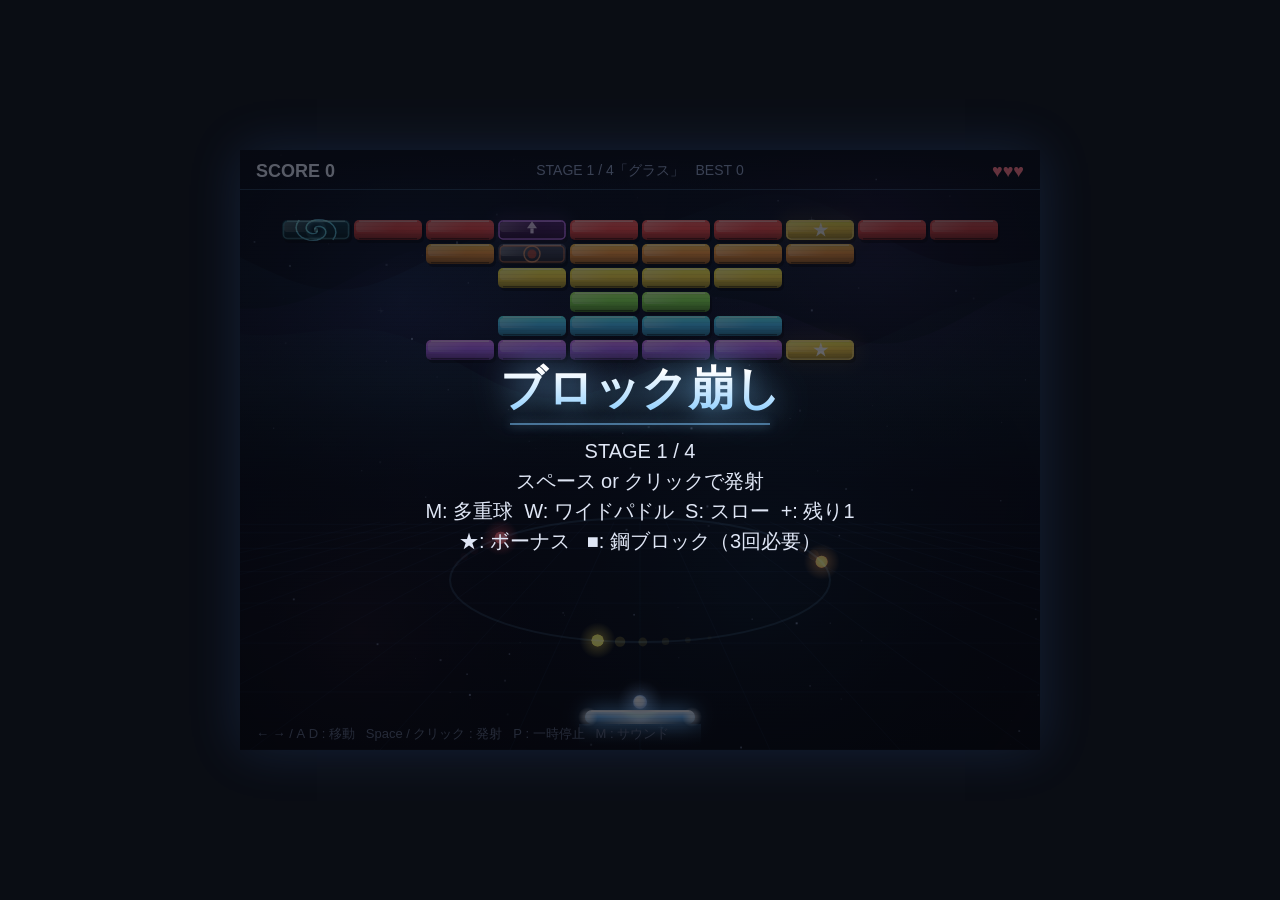
==== commit 31017a47: "新要素：ブラックホール（ランダム出現・引力でボールを吸引し核心で再放出）" ====
--- a/breakout-deploy/index.html
+++ b/breakout-deploy/index.html
@@ -40,6 +40,9 @@
 const LASER_TIME = 7, LASER_CD = 0.5, FIRE_TIME = 6, SHIELD_TIME = 10;
 // 重力反転ブロック（破壊で重力が一定時間反転し、ボールが上へ飛ぶ）
 const GRAVITY_TIME = 5, GRAVITY_ACCEL = 380;
+// ブラックホール（出現範囲のボールを吸い寄せ、核心に触れた球は吸い込まれ再放出される）
+const BH_TIME = 6, BH_RANGE = 190, BH_CORE = 16, BH_PULL = 300;
+const BH_CD_MIN = 8, BH_CD_MAX = 14;
 // 反射角度ナビゲート（表示開始距離・線長・透明度をここで調整）
 const NAV = { showDist: 240, len: 150, alpha: 0.34, dash: [5, 7] };
 // 再帰ブロック（内部ミニステージ）
@@ -93,6 +96,8 @@
 let state = "ready"; // ready | playing | paused | levelclear | win | lose
 let wideT = 0, slowT = 0, clearT = 0, shakeT = 0, shakeMag = 0, comboT = 0;
 let laserT = 0, laserCd = 0, fireT = 0, shieldT = 0, gravityT = 0;
+let bh = null;        // { x, y, t } 現在活動中のブラックホール
+let bhCd = BH_CD_MIN + (BH_CD_MAX - BH_CD_MIN) * Math.random();
 let lasers = [];
 // 階層システム（0=通常、1=内部ミニステージ）。将来の多階層拡張を見据えた構造。
 let mode = 0;                 // 0 | 1
@@ -445,6 +450,7 @@
   glows = []; sparks = []; dying = []; fireworks = []; shocks = []; meteors = []; lasers = [];
   combo = 0; wideT = 0; slowT = 0; shakeT = 0;
   laserT = 0; laserCd = 0; fireT = 0; shieldT = 0; gravityT = 0;
+  if (full) { bh = null; bhCd = BH_CD_MIN + (BH_CD_MAX - BH_CD_MIN) * Math.random(); }
   state = "ready";
 }
 
@@ -676,7 +682,8 @@
   // 通常ステージを退避し、ズーム演出後に内部ミニステージへ
   savedOuter = {
     blocks: blocks, balls: balls, caps: caps,
-    wideT: wideT, slowT: slowT, laserT: laserT, fireT: fireT, shieldT: shieldT, gravityT: gravityT
+    wideT: wideT, slowT: slowT, laserT: laserT, fireT: fireT, shieldT: shieldT, gravityT: gravityT,
+    bh: bh, bhCd: bhCd
   };
   pendingRecurse = bl;
   b.x = bl.x + bl.w / 2; b.y = bl.y + bl.h / 2;
@@ -706,6 +713,7 @@
   caps = savedOuter.caps;
   wideT = savedOuter.wideT; slowT = savedOuter.slowT; laserT = savedOuter.laserT;
   fireT = savedOuter.fireT; shieldT = savedOuter.shieldT; gravityT = savedOuter.gravityT;
+  bh = savedOuter.bh; bhCd = savedOuter.bhCd;
   savedOuter = null; pendingRecurse = null;
   if (bl) {
     const idx = blocks.indexOf(bl);
@@ -837,6 +845,34 @@
   if (shieldT > 0) shieldT = Math.max(0, shieldT - dt);
   if (gravityT > 0) gravityT = Math.max(0, gravityT - dt);
   if (shakeT > 0) shakeT = Math.max(0, shakeT - dt);
+
+  // ブラックホールの出現（ランダム間隔）と消滅
+  if (state === "playing") {
+    if (bh) {
+      bh.t -= dt;
+      if (bh.t <= 0) {
+        spawnRing(bh.x, bh.y, "#7ee8ff", 60);
+        spawnShock(bh.x, bh.y, "#7ee8ff");
+        bh = null;
+        bhCd = BH_CD_MIN + (BH_CD_MAX - BH_CD_MIN) * Math.random();
+      }
+    } else {
+      bhCd -= dt;
+      if (bhCd <= 0) {
+        bh = {
+          x: 60 + Math.random() * (W - 120),
+          y: TOP + 30 + Math.random() * (H - TOP - 170),
+          t: BH_TIME
+        };
+        spawnRing(bh.x, bh.y, "#7ee8ff", 60);
+        spawnShock(bh.x, bh.y, "#7ee8ff");
+        addPopup(bh.x, bh.y - 26, "ブラックホール!", "#c77dff");
+        shake(3, 0.15);
+        beep(200, 0.3, "sine", 0.16);
+        setTimeout(() => beep(60, 0.4, "sine", 0.14), 100);
+      }
+    }
+  }
 
   for (const s of stars) {
     s.y += s.vy * dt;
@@ -1021,6 +1057,18 @@
       const sp = Math.hypot(b.vx, b.vy);
       if (sp > MAX_SPEED) { b.vx = b.vx / sp * MAX_SPEED; b.vy = b.vy / sp * MAX_SPEED; }
     }
+    // ブラックホールの引力（出現範囲内では中心へ引き寄せられる）
+    if (bh && !b.stuck) {
+      const ddx = bh.x - b.x, ddy = bh.y - b.y;
+      const dd = Math.hypot(ddx, ddy);
+      if (dd < BH_RANGE && dd > 0.001) {
+        const pull = BH_PULL * (1 - dd / BH_RANGE);
+        b.vx += (ddx / dd) * pull * dt;
+        b.vy += (ddy / dd) * pull * dt;
+        const sp = Math.hypot(b.vx, b.vy);
+        if (sp > MAX_SPEED) { b.vx = b.vx / sp * MAX_SPEED; b.vy = b.vy / sp * MAX_SPEED; }
+      }
+    }
     const dist = Math.hypot(b.vx, b.vy) * slowMult * dt;
     const steps = Math.max(1, Math.ceil(dist / 3));
     for (let s = 0; s < steps; s++) {
@@ -1041,6 +1089,30 @@
         beep(520, 0.08, "sine", 0.18);
       } else {
         balls.splice(i, 1);
+      }
+    }
+  }
+  // ブラックホールの核心に触れたボールは吸い込まれ、ランダムな外向きに再放出される
+  if (bh) {
+    for (let i = 0; i < balls.length; i++) {
+      const b = balls[i];
+      if (b.stuck) continue;
+      const ddx = bh.x - b.x, ddy = bh.y - b.y;
+      if (Math.hypot(ddx, ddy) <= BH_CORE + BALL_R) {
+        const a = Math.random() * Math.PI * 2;
+        b.x = bh.x + Math.cos(a) * (BH_CORE + BALL_R + 2);
+        b.y = bh.y + Math.sin(a) * (BH_CORE + BALL_R + 2);
+        const sp = b.sp || STAGE_SPEEDS[stage];
+        b.vx = Math.cos(a) * sp;
+        b.vy = Math.sin(a) * sp;
+        b.trail.length = 0;
+        spawnRing(bh.x, bh.y, "#c77dff", 44);
+        spawnShock(bh.x, bh.y, "#c77dff");
+        spawnBurst(bh.x, bh.y, "#c77dff", 14);
+        shake(3, 0.12);
+        beep(90, 0.25, "sine", 0.2);
+        setTimeout(() => beep(220, 0.12, "sine", 0.14), 80);
+        break;
       }
     }
   }
@@ -1365,6 +1437,55 @@
   if (shakeT > 0) ctx.translate((Math.random() * 2 - 1) * shakeMag, (Math.random() * 2 - 1) * shakeMag);
 
   for (const b of blocks) drawBlock(b);
+
+  // ブラックホール（回転する吸積環と渦）
+  if (bh) {
+    const t2 = performance.now() / 1000;
+    const cx = bh.x, cy = bh.y;
+    ctx.save();
+    ctx.globalCompositeOperation = "lighter";
+    const grad = ctx.createRadialGradient(cx, cy, 0, cx, cy, BH_RANGE * 0.5);
+    grad.addColorStop(0, "rgba(199,125,255,0.30)");
+    grad.addColorStop(0.5, "rgba(126,232,255,0.10)");
+    grad.addColorStop(1, "rgba(126,232,255,0)");
+    ctx.fillStyle = grad;
+    ctx.beginPath();
+    ctx.arc(cx, cy, BH_RANGE * 0.5, 0, Math.PI * 2);
+    ctx.fill();
+    ctx.restore();
+    // 核心（暗黒球）
+    ctx.save();
+    ctx.fillStyle = "#05060a";
+    ctx.shadowColor = "#c77dff";
+    ctx.shadowBlur = 22;
+    ctx.beginPath();
+    ctx.arc(cx, cy, BH_CORE, 0, Math.PI * 2);
+    ctx.fill();
+    ctx.restore();
+    // 吸積環
+    ctx.save();
+    ctx.strokeStyle = hexToRgba("#7ee8ff", 0.7);
+    ctx.lineWidth = 2.5;
+    ctx.shadowColor = "#7ee8ff";
+    ctx.shadowBlur = 12;
+    ctx.beginPath();
+    ctx.arc(cx, cy, BH_CORE + 5, 0, Math.PI * 2);
+    ctx.stroke();
+    ctx.restore();
+    // 渦を巻く粒子
+    ctx.save();
+    for (let i = 0; i < 10; i++) {
+      const a = t2 * 3.2 + i * (Math.PI * 2 / 10);
+      const r = BH_CORE + 9 + (i % 3) * 5;
+      const ox = cx + Math.cos(a) * r;
+      const oy = cy + Math.sin(a) * r;
+      ctx.fillStyle = hexToRgba(i % 2 ? "#c77dff" : "#7ee8ff", 0.85);
+      ctx.beginPath();
+      ctx.arc(ox, oy, 2, 0, Math.PI * 2);
+      ctx.fill();
+    }
+    ctx.restore();
+  }
 
   // 破壊ブロックの縮小フェード
   for (const d of dying) {
@@ -1886,7 +2007,9 @@
   get gravityT(){ return gravityT; },
   get state(){ return state; },
   get balls(){ return balls; },
-  GRAVITY_TIME, GRAVITY_ACCEL
+  get bh(){ return bh; },
+  get bhCd(){ return bhCd; },
+  GRAVITY_TIME, GRAVITY_ACCEL, BH_TIME, BH_RANGE, BH_CORE, BH_PULL
 };
 })();
 </script>
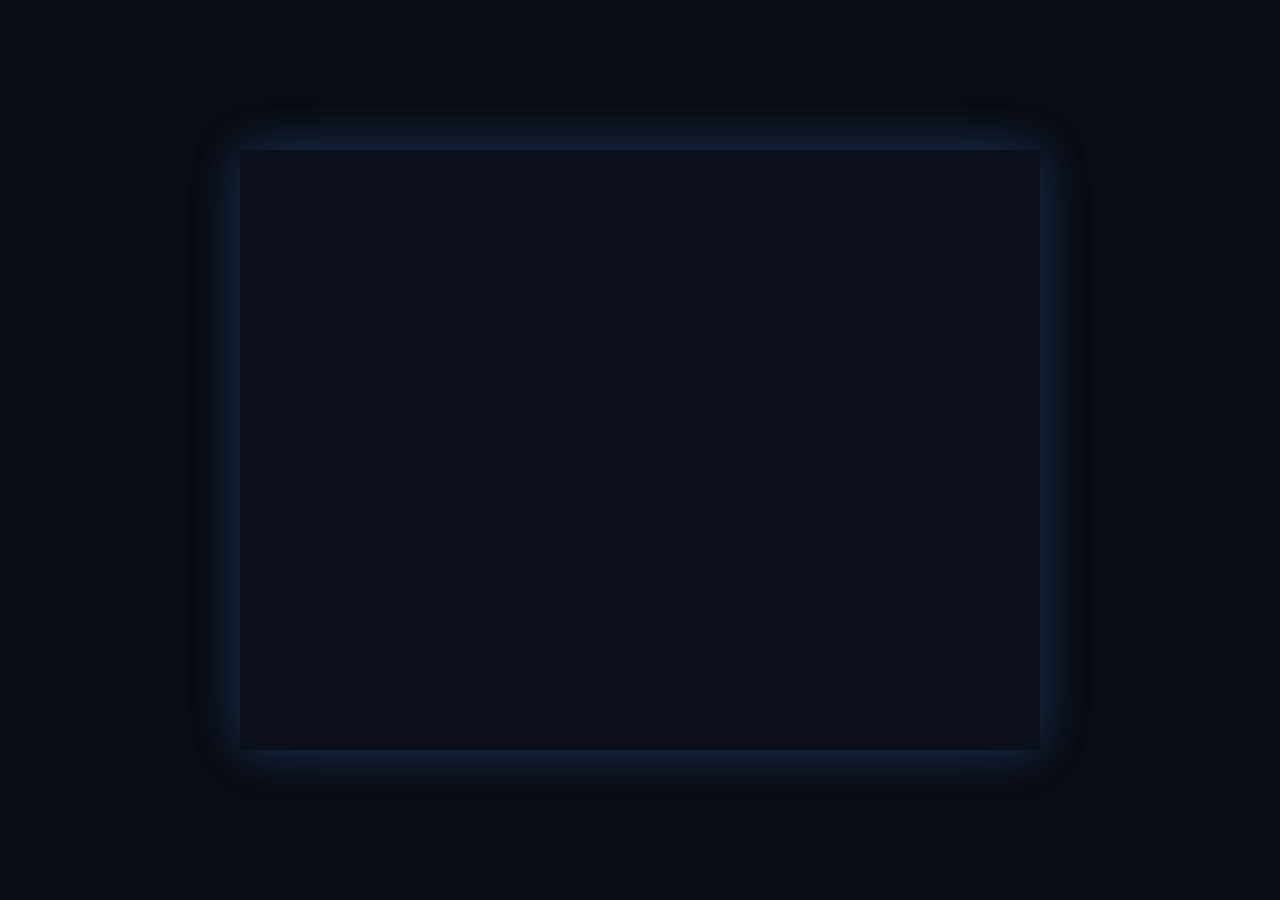
==== commit e59d0ff4: "新要素：変な演出システム（スピード違反・資産棚卸し等の遊び要素をオーバーレイで追加、Nキーで切替）" ====
--- a/breakout-deploy/index.html
+++ b/breakout-deploy/index.html
@@ -443,6 +443,7 @@
 }
 
 function reset(full) {
+  if (window.FB) FB.onReset(full);
   if (full) { stage = 0; score = 0; lives = 3; pickStagePatterns(); }
   blocks = makeBlocks(stage);
   balls = [{ x: paddle.x + paddle.w / 2, y: PADDLE_Y - BALL_R - 1, vx: 0, vy: 0, stuck: true, sp: STAGE_SPEEDS[stage], trail: [] }];
@@ -593,9 +594,9 @@
 
 // ---- 衝突 ----
 function collideWalls(b) {
-  if (b.x < BALL_R) { b.x = BALL_R; b.vx = Math.abs(b.vx); beep(150, 0.05, "square", 0.12); spawnSparks(BALL_R, b.y, "#9ecbff", 6, 140); wallHitT = 0.12; }
-  else if (b.x > W - BALL_R) { b.x = W - BALL_R; b.vx = -Math.abs(b.vx); beep(150, 0.05, "square", 0.12); spawnSparks(W - BALL_R, b.y, "#9ecbff", 6, 140); wallHitT = 0.12; }
-  if (b.y < BALL_R) { b.y = BALL_R; b.vy = Math.abs(b.vy); beep(150, 0.05, "square", 0.12); spawnSparks(b.x, BALL_R, "#9ecbff", 6, 140); wallHitT = 0.12; }
+  if (b.x < BALL_R) { b.x = BALL_R; b.vx = Math.abs(b.vx); beep(150, 0.05, "square", 0.12); spawnSparks(BALL_R, b.y, "#9ecbff", 6, 140); wallHitT = 0.12; if (window.FB) FB.onWallHit("L"); }
+  else if (b.x > W - BALL_R) { b.x = W - BALL_R; b.vx = -Math.abs(b.vx); beep(150, 0.05, "square", 0.12); spawnSparks(W - BALL_R, b.y, "#9ecbff", 6, 140); wallHitT = 0.12; if (window.FB) FB.onWallHit("R"); }
+  if (b.y < BALL_R) { b.y = BALL_R; b.vy = Math.abs(b.vy); beep(150, 0.05, "square", 0.12); spawnSparks(b.x, BALL_R, "#9ecbff", 6, 140); wallHitT = 0.12; if (window.FB) FB.onWallHit("T"); }
 }
 
 // 水平走行防止：バー接触・ブロック破壊から一定時間経過すると斜め上へ修正
@@ -641,6 +642,7 @@
     if (combo >= 3) addPopup(b.x, b.y - 26, "COMBO " + combo, "#ffe14a");
     combo = 0;
     beep(240, 0.06, "square", 0.18);
+    if (window.FB) FB.onPaddleHit(b);
   }
 }
 
@@ -828,6 +830,7 @@
 
 // ---- 更新 ----
 function update(dt) {
+  if (window.FB) FB.onUpdate(dt);
   if (keys["ArrowLeft"] || keys["KeyA"]) paddle.tx -= PADDLE_SPEED * dt;
   if (keys["ArrowRight"] || keys["KeyD"]) paddle.tx += PADDLE_SPEED * dt;
   paddle.tx = clamp(paddle.tx, 0, W - paddle.w);
@@ -1021,8 +1024,8 @@
     if (Math.random() < dt * 6) spawnFirework(60 + Math.random() * (W - 120), 80 + Math.random() * (H * 0.5));
     if (clearT <= 0) {
       stage++;
-      if (stage >= STAGE_SPEEDS.length) { state = "win"; winJingle(); saveBest(); }
-      else reset(false);
+      if (stage >= STAGE_SPEEDS.length) { state = "win"; winJingle(); saveBest(); if (window.FB) FB.onWin(); }
+      else { reset(false); if (window.FB) FB.onStageClear(); }
     }
     return;
   }
@@ -1123,7 +1126,7 @@
     beep(110, 0.3, "sawtooth", 0.2);
     shake(5, 0.3);
     vignetteT = 1;
-    if (lives <= 0) { state = "lose"; saveBest(); }
+    if (lives <= 0) { state = "lose"; saveBest(); if (window.FB) FB.onGameOver(); }
     else reset(false);
     return;
   }
@@ -2013,5 +2016,6 @@
 };
 })();
 </script>
+<script src="funny.js"></script>
 </body>
 </html>
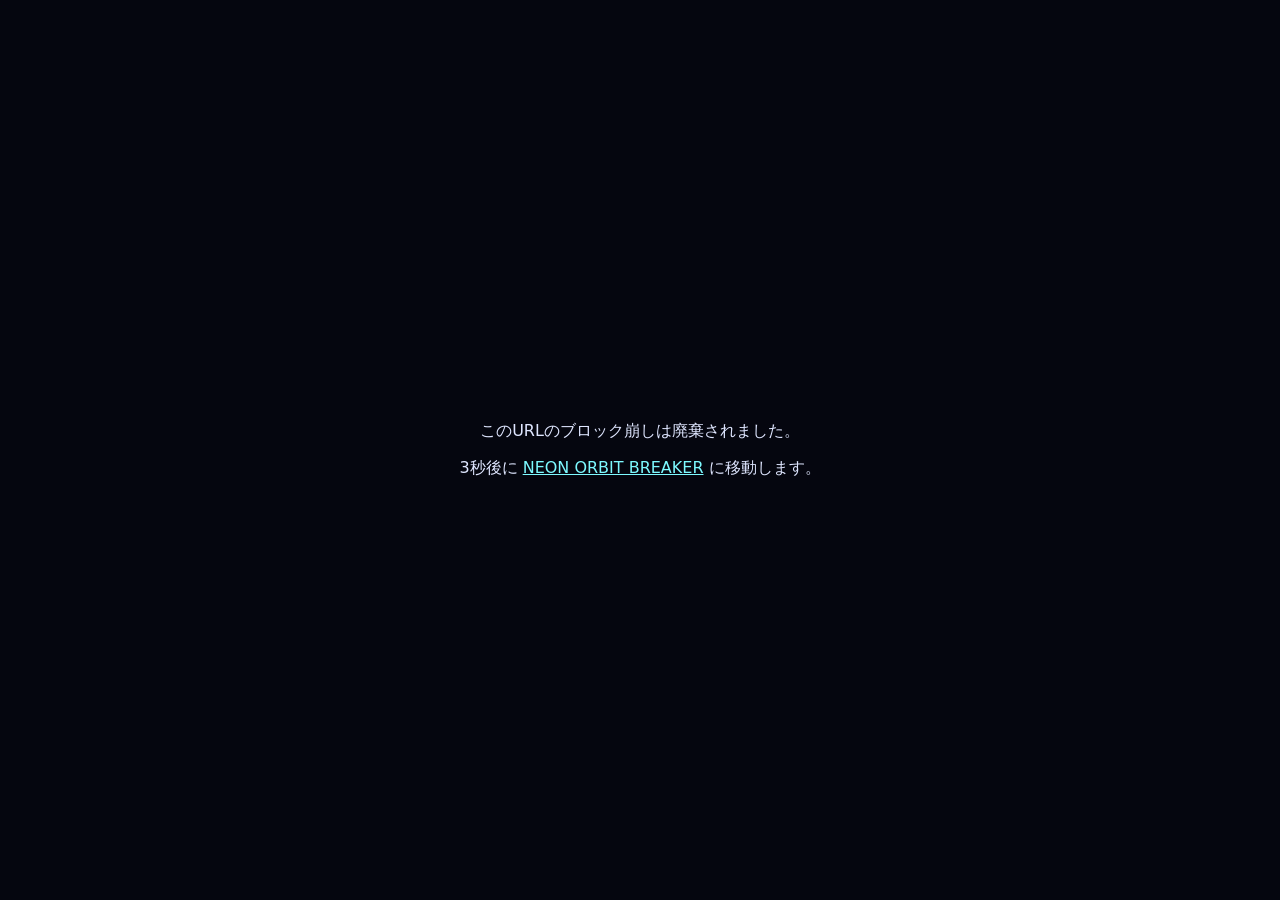
==== commit 497bda28: "旧版(NEON ORBIT BREAKER)を正とする: 演出・救済機能を移植し新版は廃棄(誘導ページ化)" ====
--- a/breakout-deploy/index.html
+++ b/breakout-deploy/index.html
@@ -2,2020 +2,18 @@
 <html lang="ja">
 <head>
 <meta charset="UTF-8">
-<title>ブロック崩し</title>
+<meta name="viewport" content="width=device-width, initial-scale=1">
+<title>NEON ORBIT BREAKER へ移動しました</title>
 <style>
-  html, body {
-    margin: 0; height: 100%;
-    background: #0a0d14;
-    display: flex; align-items: center; justify-content: center;
-    font-family: "Hiragino Kaku Gothic Pro", "Noto Sans JP", sans-serif;
-  }
-  canvas {
-    background: #0b0f1a;
-    box-shadow: 0 0 50px rgba(80, 140, 255, 0.15);
-    max-width: 98vw; max-height: 98vh;
-    touch-action: none;
-  }
+  html, body { margin: 0; height: 100%; background: #05060f; color: #dfe6ff; font-family: system-ui, sans-serif; display: flex; align-items: center; justify-content: center; text-align: center; }
+  a { color: #7df9ff; }
 </style>
+<script>setTimeout(function(){ location.replace('https://orbit-breaker-a1a.pages.dev'); }, 3000);</script>
 </head>
 <body>
-<canvas id="game" width="800" height="600"></canvas>
-<script>
-(() => {
-"use strict";
-const canvas = document.getElementById("game");
-const ctx = canvas.getContext("2d");
-const W = canvas.width, H = canvas.height;
-
-// ---- 設定 ----
-const PADDLE_BASE_W = 110, PADDLE_H = 14, PADDLE_Y = H - 40, PADDLE_SPEED = 520;
-const BALL_R = 7, MAX_SPEED = 640;
-const ROWS = 6, COLS = 10, GAP = 4, TOP = 70;
-const BLOCK_W = 68, BLOCK_H = 20;
-const ROW_COLORS = ["#ff5252", "#ff9f45", "#ffe14a", "#8bf05a", "#4ac6ff", "#b06bff"];
-const STAGE_SPEEDS = [320, 375, 435, 500];
-const CAP_R = 13, CAP_FALL = 130, CAP_DROP = 0.24;
-const WIDE_MULT = 1.6, WIDE_TIME = 8;
-const SLOW_MULT = 0.72, SLOW_TIME = 8;
-const LASER_TIME = 7, LASER_CD = 0.5, FIRE_TIME = 6, SHIELD_TIME = 10;
-// 重力反転ブロック（破壊で重力が一定時間反転し、ボールが上へ飛ぶ）
-const GRAVITY_TIME = 5, GRAVITY_ACCEL = 380;
-// ブラックホール（出現範囲のボールを吸い寄せ、核心に触れた球は吸い込まれ再放出される）
-const BH_TIME = 6, BH_RANGE = 190, BH_CORE = 16, BH_PULL = 300;
-const BH_CD_MIN = 8, BH_CD_MAX = 14;
-// 反射角度ナビゲート（表示開始距離・線長・透明度をここで調整）
-const NAV = { showDist: 240, len: 150, alpha: 0.34, dash: [5, 7] };
-// 再帰ブロック（内部ミニステージ）
-const RECURSE_BONUS = 500;
-const MAX_LIVES = 5, MAX_BALLS = 8;
-const CAP_TYPES = {
-  multi: { label: "M", color: "#4ac6ff" },
-  wide:  { label: "W", color: "#8bf05a" },
-  slow:  { label: "S", color: "#ff9f45" },
-  life:  { label: "+", color: "#ff52a3" },
-  laser: { label: "L", color: "#ff6bd0" },
-  fire:  { label: "F", color: "#ff7a3d" },
-  shield:{ label: "D", color: "#59e6d0" }
-};
-
-function clamp(v, lo, hi) { return Math.max(lo, Math.min(hi, v)); }
-
-function roundRect(x, y, w, h, r) {
-  ctx.beginPath();
-  if (ctx.roundRect) ctx.roundRect(x, y, w, h, r);
-  else {
-    ctx.moveTo(x + r, y);
-    ctx.arcTo(x + w, y, x + w, y + h, r);
-    ctx.arcTo(x + w, y + h, x, y + h, r);
-    ctx.arcTo(x, y + h, x, y, r);
-    ctx.arcTo(x, y, x + w, y, r);
-    ctx.closePath();
-  }
-}
-
-function shade(hex, amt) {
-  const n = parseInt(hex.slice(1), 16);
-  let r = (n >> 16) & 255, g = (n >> 8) & 255, b = n & 255;
-  r = clamp(Math.round(r * (1 + amt)), 0, 255);
-  g = clamp(Math.round(g * (1 + amt)), 0, 255);
-  b = clamp(Math.round(b * (1 + amt)), 0, 255);
-  return "rgb(" + r + "," + g + "," + b + ")";
-}
-
-function hexToRgba(hex, a) {
-  const n = parseInt(hex.slice(1), 16);
-  return "rgba(" + ((n >> 16) & 255) + "," + ((n >> 8) & 255) + "," + (n & 255) + "," + a + ")";
-}
-
-// ---- 状態 ----
-const paddle = { x: W / 2 - PADDLE_BASE_W / 2, tx: W / 2 - PADDLE_BASE_W / 2, w: PADDLE_BASE_W };
-let stage = 0;
-let blocks = [], balls = [], caps = [];
-let particles = [], popups = [], stars = [], rings = [], glows = [], sparks = [], dying = [], fireworks = [], shocks = [], meteors = [];
-let score = 0, lives = 3, best = 0, combo = 0;
-let state = "ready"; // ready | playing | paused | levelclear | win | lose
-let wideT = 0, slowT = 0, clearT = 0, shakeT = 0, shakeMag = 0, comboT = 0;
-let laserT = 0, laserCd = 0, fireT = 0, shieldT = 0, gravityT = 0;
-let bh = null;        // { x, y, t } 現在活動中のブラックホール
-let bhCd = BH_CD_MIN + (BH_CD_MAX - BH_CD_MIN) * Math.random();
-let lasers = [];
-// 階層システム（0=通常、1=内部ミニステージ）。将来の多階層拡張を見据えた構造。
-let mode = 0;                 // 0 | 1
-let zoom = { t: 0, dur: 0, x: 0, y: 0 }; // 突入/復帰のズーム演出
-let savedOuter = null;        // 突入時の通常ステージ退避
-let pendingRecurse = null;    // 復帰後に破壊する再帰ブロック
-let returnToPaddle = false;   // 復帰演出終了後、ボールをパドル上の初期位置へ戻す
-let justReturned = false;     // 復帰直後のready表示切り替え用
-let navFade = 0;              // ナビ点線のフェード値
-let paddleHitT = 0, wallHitT = 0, vignetteT = 0;
-let muted = false;
-try { best = parseInt(localStorage.getItem("breakout_best_v2"), 10) || 0; } catch (e) {}
-
-function saveBest() {
-  if (score > best) {
-    best = score;
-    try { localStorage.setItem("breakout_best_v2", String(best)); } catch (e) {}
-  }
-}
-
-// ステージ配置パターンマップ（6行x10列 / 0=なし 1=通常 2=2打 3=3打）
-const PATTERNS = [
-  { n: "全埋め", g: ["1111111111","1111111111","1111111111","1111111111","1111111111","1111111111"] },
-  { n: "市松", g: ["1212121212","2121212121","1212121212","2121212121","1212121212","2121212121"] },
-  { n: "ダイヤ", g: ["0000110000","0011111100","0111111110","1111111111","0111111110","0011111100"] },
-  { n: "要塞", g: ["1111111111","1222222221","1200000021","1200000021","1222222221","1111111111"] },
-  { n: "ピラミッド", g: ["0000110000","0001111000","0011111100","0111111110","1111111111","1111111111"] },
-  { n: "逆ピラミッド", g: ["1111111111","1111111111","0111111110","0011111100","0001111000","0000110000"] },
-  { n: "大X", g: ["1000000001","0100000010","0010000100","0001001000","0000110000","0000110000"] },
-  { n: "W字", g: ["1000000001","1001001001","1011001101","1111111111","1111111111","0111111110"] },
-  { n: "アーチ", g: ["0001111000","0011111100","0110000110","1100000011","1100000011","1100000011"] },
-  { n: "ねじれ", g: ["1111110000","0111111000","0011111100","0001111110","0000111111","0000011111"] },
-  { n: "中央塊", g: ["0000000000","0001111000","0011111100","0011111100","0001111000","0000000000"] },
-  { n: "両翼", g: ["1110000111","1110000111","1110000111","1110000111","1110000111","1110000111"] },
-  { n: "中央縦壁", g: ["0000110000","0000110000","0000110000","0000110000","0000110000","0000110000"] },
-  { n: "横じま", g: ["1111111111","0000000000","1111111111","0000000000","1111111111","0000000000"] },
-  { n: "縦じま", g: ["1010101010","1010101010","1010101010","1010101010","1010101010","1010101010"] },
-  { n: "枠", g: ["1111111111","1000000001","1000000001","1000000001","1000000001","1111111111"] },
-  { n: "環", g: ["0111111110","1000000001","1001111001","1001111001","1000000001","0111111110"] },
-  { n: "矢じり", g: ["0000110000","0001111000","0011001100","0110000110","1100000011","1000000001"] },
-  { n: "ハート", g: ["0110000110","1111001111","1111111111","0111111110","0011111100","0001111000"] },
-  { n: "すべすべ", g: ["0011111100","0111111110","1101101011","1111111111","0110110110","1100000011"] },
-  { n: "かぎ括弧", g: ["1110000000","1110000000","1111111111","0000000111","0000000111","0000000111"] },
-  { n: "ジグザグ", g: ["1110000000","0111000000","0011100000","0001110000","0000111000","0000011100"] },
-  { n: "両端柱", g: ["1000000001","1000000001","1000000001","1000000001","1000000001","1111111111"] },
-  { n: "階段", g: ["1000000000","1100000000","1110000000","0001110000","0000111000","0000011100"] },
-  { n: "橋", g: ["1111111111","0000110000","0000110000","0000110000","0000110000","0000110000"] },
-  { n: "トライデント", g: ["1100110011","1100110011","1100110011","1111111111","0000110000","0000110000"] },
-  { n: "キャッスル", g: ["1001001001","1111111111","0111111110","0111111110","0111111110","1111111111"] },
-  { n: "スロット", g: ["1111111111","1000000001","1011111101","1010000101","1011111101","1000000001"] },
-  { n: "タイタン", g: ["3333333333","2222222222","1111111111","1111111111","1111111111","1111111111"] },
-  { n: "前線", g: ["3222222223","2111111112","1111111111","0111111110","0011111100","0001111000"] },
-  { n: "砲台", g: ["3000000003","1300000031","1130000311","1113003111","1111331111","1111111111"] },
-  { n: "クォーター", g: ["3300000033","3300000033","0000000000","0000000000","3300000033","3300000033"] },
-  { n: "中核", g: ["1111111111","1222222221","1233333321","1233333321","1222222221","1111111111"] },
-  { n: "斜め市松", g: ["2121212121","1212121212","2121212121","1212121212","2121212121","1212121212"] },
-  { n: "矢じり硬", g: ["0000330000","0003223000","0032112300","0321111230","3211111123","2111111112"] },
-  { n: "二門", g: ["3300000033","1110000111","0111001110","0011111100","0001111000","0000110000"] },
-  { n: "グラス", g: ["1111111111","0011111100","0001111000","0000110000","0001111000","0011111100"] },
-  { n: "櫛", g: ["1111111111","1111111111","1010101010","1010101010","1010101010","1010101010"] },
-  { n: "逆櫛", g: ["1010101010","1010101010","1010101010","1111111111","1111111111","1111111111"] },
-  { n: "十字", g: ["0001111000","0001111000","1111111111","1111111111","0001111000","0001111000"] },
-  { n: "ナックル", g: ["0111111110","1100000011","1000000001","1000000001","1100000011","0111111110"] },
-  { n: "蜂の巣", g: ["0110011000","1111111111","0110011000","0110011000","1111111111","0110011000"] },
-  { n: "稲妻", g: ["0001111111","0011111111","1111110000","0000000000","1111111111","1111111100"] },
-  { n: "望楼", g: ["0001100000","0011110000","0111111000","1111111100","1111111110","1111111111"] },
-  { n: "三峰", g: ["1100000011","1110000111","1111001111","1111111111","1111111111","1111111111"] },
-  { n: "谷", g: ["1111001111","1111001111","0111001110","0110000110","0010000100","0000000000"] },
-  { n: "額縁厚", g: ["2222222222","2000000002","2011111102","2011111102","2000000002","2222222222"] },
-  { n: "羅針盤", g: ["0000300000","0000300000","3331113333","3331113333","0000300000","0000300000"] },
-  { n: "凧", g: ["1111111111","0000000010","0111111010","0100001010","0101111010","0111111110"] },
-  { n: "前衛線", g: ["2222222222","1111111111","0000000000","1111111111","0000000000","1100110011"] },
-  { n: "渦", g: ["1111111111","0000000001","0111111101","0100000101","0111100101","0000000100"] },
-];
-
-// 難易度別インデックス（易:0-24中:25-42難:43-50）
-const PAT_TIERS = [
-  [0,1,2,4,5,6,10,11,12,13,14,15,16,17,20,21,22,23,24,36,39,45],
-  [3,7,8,9,18,19,25,26,27,35,37,40,41,42,43,44,46,48,50],
-  [28,29,30,31,32,33,34,38,47,49],
-];
-let stagePatternIdx = null; // 1プレイ中のステージ別パターン（reset(true)で再抽選）
-let stageNames = ["", "", "", ""];
-function pickStagePatterns() {
-  const used = new Set();
-  stagePatternIdx = [];
-  stageNames = ["", "", "", ""];
-  for (let s = 0; s < STAGE_SPEEDS.length; s++) {
-    const tier = PAT_TIERS[Math.min(s, PAT_TIERS.length - 1)];
-    let idx;
-    do { idx = tier[(Math.random() * tier.length) | 0]; } while (used.has(idx));
-    used.add(idx);
-    stagePatternIdx[s] = idx;
-  }
-}
-pickStagePatterns();
-
-function makeBlocks(s) {
-  const pat = PATTERNS[stagePatternIdx[s]];
-  stageNames[s] = pat.n;
-  const list = [];
-  for (let r = 0; r < ROWS; r++) {
-    for (let c = 0; c < COLS; c++) {
-      const ch = pat.g[r].charCodeAt(c) - 48;
-      if (ch <= 0) continue;
-      const x = (W - (COLS * BLOCK_W + (COLS - 1) * GAP)) / 2 + c * (BLOCK_W + GAP);
-      const y = TOP + r * (BLOCK_H + GAP);
-      const hp = ch, kind = "normal";
-      list.push({ x, y, w: BLOCK_W, h: BLOCK_H, hp, maxHp: hp, row: r, flash: 0, kind, hitX: 0, hitY: 0, hitShake: 0 });
-    }
-  }
-  // ボーナス・鋼ブロックを配置
-  if (list.length) {
-    const bonusN = 2 + s;
-    for (let i = 0; i < bonusN; i++) {
-      const idx = (Math.random() * list.length) | 0;
-      if (list[idx].kind === "normal") { list[idx].kind = "bonus"; list[idx].hp = list[idx].maxHp = 1; }
-    }
-    if (s >= 2) {
-      const steelN = s === 3 ? 5 : 2;
-      for (let i = 0; i < steelN; i++) {
-        const idx = (Math.random() * list.length) | 0;
-        if (list[idx].kind === "normal") { list[idx].kind = "steel"; list[idx].hp = list[idx].maxHp = 3; }
-      }
-    }
-    const bombN = s >= 2 ? 2 : 1;
-    for (let i = 0; i < bombN; i++) {
-      const idx = (Math.random() * list.length) | 0;
-      if (list[idx].kind === "normal") { list[idx].kind = "bomb"; list[idx].hp = list[idx].maxHp = 1; }
-    }
-    // 再帰ブロック（各ステージ1個）
-    for (let i = 0; i < 12; i++) {
-      const idx = (Math.random() * list.length) | 0;
-      if (list[idx].kind === "normal") { list[idx].kind = "recurse"; list[idx].hp = list[idx].maxHp = 1; break; }
-    }
-    // 重力反転ブロック（各ステージ1個、破壊で重力が反転する）
-    for (let i = 0; i < 12; i++) {
-      const idx = (Math.random() * list.length) | 0;
-      if (list[idx].kind === "normal") { list[idx].kind = "gravity"; list[idx].hp = list[idx].maxHp = 1; break; }
-    }
-  }
-  return list;
-}
-
-function makeMiniBlocks() {
-  // 内部ミニステージ用の固定レイアウト（12個）
-  const list = [];
-  const bw = 46, bh = 16, gap = 4;
-  const rows = [
-    [1, 1, 1, 1, 1],
-    [0, 1, 1, 1, 0],
-    [1, 2, 2, 2, 1],
-  ];
-  const x0 = (W - (5 * bw + 4 * gap)) / 2;
-  const y0 = 130;
-  for (let r = 0; r < rows.length; r++) {
-    for (let c = 0; c < 5; c++) {
-      const hp = rows[r][c];
-      if (!hp) continue;
-      list.push({ x: x0 + c * (bw + gap), y: y0 + r * (bh + gap), w: bw, h: bh, hp, maxHp: hp, row: r, flash: 0, kind: hp >= 2 ? "bonus" : "normal", hitX: 0, hitY: 0, hitShake: 0 });
-    }
-  }
-  return list;
-}
-
-function makeStars() {
-  const list = [];
-  for (let i = 0; i < 140; i++) {
-    const depth = Math.random();
-    list.push({
-      x: Math.random() * W, y: Math.random() * H,
-      r: 0.4 + depth * 1.8, ph: Math.random() * Math.PI * 2,
-      tw: 0.8 + Math.random() * 2.4, vy: 2 + depth * 14,
-      depth, cross: Math.random() < 0.12
-    });
-  }
-  return list;
-}
-
-function makeNebula() {
-  const off = document.createElement("canvas");
-  off.width = W; off.height = H;
-  const oc = off.getContext("2d");
-  const blobs = [
-    { x: W * 0.2, y: H * 0.25, r: 260, c: "rgba(70,110,220,0.16)" },
-    { x: W * 0.8, y: H * 0.15, r: 220, c: "rgba(150,70,200,0.13)" },
-    { x: W * 0.65, y: H * 0.7, r: 300, c: "rgba(40,140,190,0.10)" },
-    { x: W * 0.15, y: H * 0.8, r: 200, c: "rgba(200,80,140,0.08)" }
-  ];
-  for (const b of blobs) {
-    const g = oc.createRadialGradient(b.x, b.y, 0, b.x, b.y, b.r);
-    g.addColorStop(0, b.c);
-    g.addColorStop(1, "rgba(0,0,0,0)");
-    oc.fillStyle = g;
-    oc.fillRect(b.x - b.r, b.y - b.r, b.r * 2, b.r * 2);
-  }
-  return off;
-}
-const nebulaImg = makeNebula();
-
-function drawMiniBackground(t) {
-  // 内部ステージ専用背景：深い青緑＋遠近の渦と枠
-  const bg = ctx.createLinearGradient(0, 0, 0, H);
-  bg.addColorStop(0, "#041a20");
-  bg.addColorStop(0.6, "#03141a");
-  bg.addColorStop(1, "#01080c");
-  ctx.fillStyle = bg;
-  ctx.fillRect(0, 0, W, H);
-  // 背景の渦（内側へ続く空間の表現）
-  ctx.save();
-  ctx.globalAlpha = 0.10;
-  ctx.strokeStyle = "#3fd0e8";
-  ctx.lineWidth = 1.2;
-  const cx = W / 2, cy = H * 0.42;
-  for (const off of [0, Math.PI]) {
-    ctx.beginPath();
-    for (let i = 0; i <= 90; i++) {
-      const a = t * 0.35 + off + i * 0.14;
-      const r = 8 + i * 4.2;
-      const px = cx + Math.cos(a) * r, py = cy + Math.sin(a) * r * 0.62;
-      if (i === 0) ctx.moveTo(px, py); else ctx.lineTo(px, py);
-    }
-    ctx.stroke();
-  }
-  ctx.restore();
-  // 内側の発光枠
-  ctx.save();
-  ctx.strokeStyle = "rgba(126,232,255,0.35)";
-  ctx.lineWidth = 2;
-  ctx.shadowColor = "#7ee8ff";
-  ctx.shadowBlur = 14;
-  roundRect(10, 48, W - 20, H - 58, 12);
-  ctx.stroke();
-  ctx.restore();
-  // 四点のコーナーマーカー
-  ctx.save();
-  ctx.strokeStyle = "rgba(126,232,255,0.6)";
-  ctx.lineWidth = 2.5;
-  for (const [gx, gy, sx, sy] of [[16, 54, 1, 1], [W - 16, 54, -1, 1], [16, H - 16, 1, -1], [W - 16, H - 16, -1, -1]]) {
-    ctx.beginPath();
-    ctx.moveTo(gx + sx * 18, gy);
-    ctx.lineTo(gx, gy);
-    ctx.lineTo(gx, gy + sy * 18);
-    ctx.stroke();
-  }
-  ctx.restore();
-}
-
-function drawBackground(t) {
-  if (mode === 1) { drawMiniBackground(t); return; }
-  const bg = ctx.createLinearGradient(0, 0, 0, H);
-  bg.addColorStop(0, "#0d1526");
-  bg.addColorStop(0.5, "#0a0f1d");
-  bg.addColorStop(1, "#05070d");
-  ctx.fillStyle = bg;
-  ctx.fillRect(0, 0, W, H);
-
-  ctx.drawImage(nebulaImg, 0, 0);
-
-  // 床の遠近グリッド（下部に奥行き）
-  ctx.save();
-  ctx.globalAlpha = 0.10;
-  ctx.strokeStyle = "#4a76b8";
-  ctx.lineWidth = 1;
-  const horizon = H * 0.62;
-  for (let i = 1; i <= 8; i++) {
-    const y = horizon + Math.pow(i / 8, 2.2) * (H - horizon);
-    ctx.beginPath();
-    ctx.moveTo(0, y); ctx.lineTo(W, y);
-    ctx.stroke();
-  }
-  for (let i = -10; i <= 10; i++) {
-    ctx.beginPath();
-    ctx.moveTo(W / 2 + i * 26, horizon);
-    ctx.lineTo(W / 2 + i * 130, H);
-    ctx.stroke();
-  }
-  ctx.restore();
-
-  // オーロラ
-  ctx.save();
-  ctx.globalCompositeOperation = "lighter";
-  for (let k = 0; k < 3; k++) {
-    const hue = [200, 265, 165][k];
-    const yBase = 90 + k * 55;
-    const grad = ctx.createLinearGradient(0, yBase - 70, 0, yBase + 130);
-    grad.addColorStop(0, "hsla(" + hue + ",80%,60%,0)");
-    grad.addColorStop(0.5, "hsla(" + hue + ",80%,60%,0.055)");
-    grad.addColorStop(1, "hsla(" + hue + ",80%,60%,0)");
-    ctx.fillStyle = grad;
-    ctx.beginPath();
-    ctx.moveTo(0, H);
-    for (let x = 0; x <= W; x += 16) {
-      const y = yBase + Math.sin(x * 0.008 + t * 0.35 + k * 2.1) * 34 + Math.sin(x * 0.021 - t * 0.22 + k) * 16;
-      ctx.lineTo(x, y);
-    }
-    ctx.lineTo(W, H);
-    ctx.closePath();
-    ctx.fill();
-  }
-  ctx.restore();
-
-  // 星（遠景→近景、瞬きと流線）
-  for (const s of stars) {
-    const a = 0.12 + 0.5 * s.depth * (0.5 + 0.5 * Math.sin(t * s.tw + s.ph));
-    ctx.fillStyle = "rgba(190,210,255," + a.toFixed(2) + ")";
-    ctx.fillRect(s.x, s.y, s.r, s.r);
-    if (s.cross && s.depth > 0.7) {
-      ctx.save();
-      ctx.globalAlpha = a * 0.8;
-      ctx.strokeStyle = "rgba(210,230,255,0.8)";
-      ctx.lineWidth = 0.8;
-      ctx.beginPath();
-      ctx.moveTo(s.x - 3, s.y); ctx.lineTo(s.x + 3, s.y);
-      ctx.moveTo(s.x, s.y - 3); ctx.lineTo(s.x, s.y + 3);
-      ctx.stroke();
-      ctx.restore();
-    }
-  }
-
-  // 流れ星
-  ctx.save();
-  ctx.globalCompositeOperation = "lighter";
-  for (const m of meteors) {
-    const a = m.life / m.max;
-    const vm = Math.hypot(m.vx, m.vy) || 1;
-    const tl = 60 * a;
-    const g = ctx.createLinearGradient(m.x, m.y, m.x - (m.vx / vm) * tl, m.y - (m.vy / vm) * tl);
-    g.addColorStop(0, "rgba(220,240,255," + (0.8 * a).toFixed(2) + ")");
-    g.addColorStop(1, "rgba(220,240,255,0)");
-    ctx.strokeStyle = g;
-    ctx.lineWidth = 1.8;
-    ctx.beginPath();
-    ctx.moveTo(m.x, m.y);
-    ctx.lineTo(m.x - (m.vx / vm) * tl, m.y - (m.vy / vm) * tl);
-    ctx.stroke();
-    ctx.fillStyle = "rgba(240,250,255," + (0.9 * a).toFixed(2) + ")";
-    ctx.beginPath();
-    ctx.arc(m.x, m.y, 1.6, 0, Math.PI * 2);
-    ctx.fill();
-  }
-  ctx.restore();
-}
-
-function reset(full) {
-  if (window.FB) FB.onReset(full);
-  if (full) { stage = 0; score = 0; lives = 3; pickStagePatterns(); }
-  blocks = makeBlocks(stage);
-  balls = [{ x: paddle.x + paddle.w / 2, y: PADDLE_Y - BALL_R - 1, vx: 0, vy: 0, stuck: true, sp: STAGE_SPEEDS[stage], trail: [] }];
-  caps = []; particles = []; popups = []; rings = [];
-  glows = []; sparks = []; dying = []; fireworks = []; shocks = []; meteors = []; lasers = [];
-  combo = 0; wideT = 0; slowT = 0; shakeT = 0;
-  laserT = 0; laserCd = 0; fireT = 0; shieldT = 0; gravityT = 0;
-  if (full) { bh = null; bhCd = BH_CD_MIN + (BH_CD_MAX - BH_CD_MIN) * Math.random(); }
-  state = "ready";
-}
-
-function launch() {
-  let launched = false;
-  for (const b of balls) {
-    if (b.stuck) {
-      const a = -Math.PI / 2 + (Math.random() * 0.6 - 0.3);
-      b.vx = Math.cos(a) * b.sp;
-      b.vy = Math.sin(a) * b.sp;
-      b.stuck = false;
-      launched = true;
-    }
-  }
-  if (launched) { state = "playing"; justReturned = false; }
-}
-
-function togglePause() {
-  if (state === "playing" || state === "ready") state = "paused";
-  else if (state === "paused") state = balls.some(b => b.stuck) ? "ready" : "playing";
-}
-
-// ---- 効果 ----
-function spawnBurst(x, y, color, n) {
-  for (let i = 0; i < n; i++) {
-    const a = Math.random() * Math.PI * 2, sp = 60 + Math.random() * 140;
-    particles.push({ x, y, vx: Math.cos(a) * sp, vy: Math.sin(a) * sp, life: 0.5 + Math.random() * 0.3, max: 0.8, color, r: 2 + Math.random() * 2.5 });
-  }
-}
-function spawnShards(bl, color) {
-  const hw = bl.w / 2, hh = bl.h / 2;
-  for (let i = 0; i < 6; i++) {
-    const sx = bl.x + (i % 3) * hw, sy = bl.y + (i < 3 ? 0 : hh);
-    particles.push({
-      x: sx + hw / 2, y: sy + hh / 2,
-      vx: (sx - bl.x - hw + (Math.random() * 20 - 10)) * 2.2,
-      vy: -60 - Math.random() * 120,
-      g: 420, rot: Math.random() * Math.PI, vr: (Math.random() * 2 - 1) * 8,
-      life: 0.55 + Math.random() * 0.25, max: 0.8, color,
-      r: Math.min(hw, hh) * (0.5 + Math.random() * 0.35), shard: true
-    });
-  }
-}
-function addPopup(x, y, text, color) {
-  popups.push({ x, y, text, color, life: 0.8, max: 0.8 });
-}
-function shake(mag, dur) { shakeMag = mag; shakeT = dur; }
-function spawnRing(x, y, color, max) {
-  rings.push({ x, y, r: 6, max: max || 34, life: 0.35, maxLife: 0.35, color });
-}
-function spawnShock(x, y, color) {
-  shocks.push({ x, y, r: 4, life: 0.4, maxLife: 0.4, color });
-}
-function addGlow(x, y, r, color, strength) {
-  glows.push({ x, y, r, color, s: strength });
-}
-function spawnSparks(x, y, color, n, spread) {
-  for (let i = 0; i < n; i++) {
-    const a = Math.random() * Math.PI * 2;
-    const sp = 60 + Math.random() * (spread || 180);
-    sparks.push({ x, y, vx: Math.cos(a) * sp, vy: Math.sin(a) * sp - 40, life: 0.25 + Math.random() * 0.3, max: 0.55, color, len: 3 + Math.random() * 5 });
-  }
-}
-function spawnFirework(x, y) {
-  const hue = (Math.random() * 360) | 0;
-  const n = 26 + (Math.random() * 14 | 0);
-  for (let i = 0; i < n; i++) {
-    const a = (i / n) * Math.PI * 2 + Math.random() * 0.2;
-    const sp = 90 + Math.random() * 160;
-    fireworks.push({ x, y, vx: Math.cos(a) * sp, vy: Math.sin(a) * sp, life: 0.7 + Math.random() * 0.5, max: 1.2, color: "hsl(" + hue + ",90%,65%)" });
-  }
-  spawnRing(x, y, "hsl(" + hue + ",90%,70%)", 60);
-}
-
-// ---- 音 ----
-let actx = null;
-function initAudio() {
-  if (!actx) {
-    try { actx = new (window.AudioContext || window.webkitAudioContext)(); } catch (e) { actx = null; }
-  }
-  if (actx && actx.state === "suspended") actx.resume();
-}
-function beep(freq, dur, type, gain) {
-  if (!actx || muted) return;
-  try {
-    const o = actx.createOscillator(), g = actx.createGain();
-    o.type = type || "sine";
-    o.frequency.value = freq;
-    g.gain.setValueAtTime(gain || 0.15, actx.currentTime);
-    g.gain.exponentialRampToValueAtTime(0.001, actx.currentTime + dur);
-    o.connect(g).connect(actx.destination);
-    o.start();
-    o.stop(actx.currentTime + dur);
-  } catch (e) { /* 音はなくてもいい */ }
-}
-
-function winJingle() {
-  [523, 659, 784, 1047].forEach((f, i) => setTimeout(() => beep(f, 0.22, "triangle", 0.2), i * 130));
-}
-
-// ---- 入力 ----
-const keys = {};
-addEventListener("keydown", (e) => {
-  if (["Space", "ArrowLeft", "ArrowRight", "ArrowUp", "ArrowDown"].includes(e.code)) e.preventDefault();
-  keys[e.code] = true;
-  initAudio();
-  if (e.code === "Space" && state === "ready") launch();
-  if ((e.code === "Enter" || e.code === "Space") && (state === "win" || state === "lose")) reset(true);
-  if ((e.code === "KeyP" || e.code === "Escape") && !e.repeat) togglePause();
-  if (e.code === "KeyM" && !e.repeat) muted = !muted;
-});
-addEventListener("keyup", (e) => { keys[e.code] = false; });
-
-function pointerX(e) {
-  const rect = canvas.getBoundingClientRect();
-  return (e.clientX - rect.left) * (W / rect.width);
-}
-function movePaddle(x) {
-  paddle.tx = clamp(x - paddle.w / 2, 0, W - paddle.w);
-}
-canvas.addEventListener("mousemove", (e) => movePaddle(pointerX(e)));
-canvas.addEventListener("mousedown", () => {
-  initAudio();
-  if (state === "ready") launch();
-  else if (state === "paused") state = balls.some(b => b.stuck) ? "ready" : "playing";
-  else if (state === "win" || state === "lose") reset(true);
-});
-canvas.addEventListener("touchstart", (e) => {
-  e.preventDefault();
-  initAudio();
-  if (e.touches.length) movePaddle(pointerX(e.touches[0]));
-  if (state === "ready") launch();
-  else if (state === "paused") state = balls.some(b => b.stuck) ? "ready" : "playing";
-  else if (state === "win" || state === "lose") reset(true);
-}, { passive: false });
-canvas.addEventListener("touchmove", (e) => {
-  e.preventDefault();
-  if (e.touches.length) movePaddle(pointerX(e.touches[0]));
-}, { passive: false });
-
-// ---- 衝突 ----
-function collideWalls(b) {
-  if (b.x < BALL_R) { b.x = BALL_R; b.vx = Math.abs(b.vx); beep(150, 0.05, "square", 0.12); spawnSparks(BALL_R, b.y, "#9ecbff", 6, 140); wallHitT = 0.12; if (window.FB) FB.onWallHit("L"); }
-  else if (b.x > W - BALL_R) { b.x = W - BALL_R; b.vx = -Math.abs(b.vx); beep(150, 0.05, "square", 0.12); spawnSparks(W - BALL_R, b.y, "#9ecbff", 6, 140); wallHitT = 0.12; if (window.FB) FB.onWallHit("R"); }
-  if (b.y < BALL_R) { b.y = BALL_R; b.vy = Math.abs(b.vy); beep(150, 0.05, "square", 0.12); spawnSparks(b.x, BALL_R, "#9ecbff", 6, 140); wallHitT = 0.12; if (window.FB) FB.onWallHit("T"); }
-}
-
-// 水平走行防止：バー接触・ブロック破壊から一定時間経過すると斜め上へ修正
-const IDLE_STEER = 10;
-function steerIdleBalls(dt) {
-  for (const b of balls) {
-    if (b.stuck) continue;
-    b.idleT = (b.idleT || 0) + dt;
-    if (b.idleT >= IDLE_STEER) {
-      b.idleT = 0;
-      const sp = Math.hypot(b.vx, b.vy) || b.sp;
-      const a = Math.atan2(b.vy, b.vx);
-      const dir = b.vx >= 0 ? 1 : -1;
-      const na = dir === 1 ? -Math.PI / 4 : -Math.PI * 3 / 4;
-      let da = na - a;
-      while (da > Math.PI) da -= Math.PI * 2;
-      while (da < -Math.PI) da += Math.PI * 2;
-      const turn = clamp(da, -0.5, 0.5);
-      const a2 = a + turn;
-      b.vx = Math.cos(a2) * sp;
-      b.vy = Math.sin(a2) * sp;
-      if (b.vy > -sp * 0.35) b.vy = -sp * 0.35;
-      spawnRing(b.x, b.y, "#7ec8ff", 26);
-      beep(320, 0.05, "sine", 0.1);
-    }
-  }
-}
-
-function collidePaddle(b) {
-  if (b.vy <= 0) return;
-  if (b.y + BALL_R >= PADDLE_Y && b.y - BALL_R < PADDLE_Y + PADDLE_H &&
-      b.x >= paddle.x - BALL_R && b.x <= paddle.x + paddle.w + BALL_R) {
-    const rel = clamp((b.x - (paddle.x + paddle.w / 2)) / (paddle.w / 2), -1, 1);
-    const a = rel * (Math.PI * 0.35);
-    b.sp = Math.min(b.sp * 1.05, MAX_SPEED);
-    b.vx = Math.sin(a) * b.sp;
-    b.vy = -Math.cos(a) * b.sp;
-    b.y = PADDLE_Y - BALL_R;
-    b.idleT = 0;
-    paddleHitT = 0.18;
-    spawnSparks(b.x, PADDLE_Y, wideT > 0 ? "#8bf05a" : "#6ab8ff", 8, 200);
-    spawnRing(b.x, PADDLE_Y, wideT > 0 ? "#8bf05a" : "#6ab8ff", 26);
-    if (combo >= 3) addPopup(b.x, b.y - 26, "COMBO " + combo, "#ffe14a");
-    combo = 0;
-    beep(240, 0.06, "square", 0.18);
-    if (window.FB) FB.onPaddleHit(b);
-  }
-}
-
-function dropCap(bl) {
-  const types = ["multi", "wide", "slow", "life", "laser", "fire", "shield"];
-  caps.push({ x: bl.x + bl.w / 2, y: bl.y + bl.h / 2, type: types[(Math.random() * types.length) | 0] });
-}
-
-function maybeDropCap(bl) {
-  if (Math.random() >= CAP_DROP) return;
-  dropCap(bl);
-}
-
-function applyCap(c) {
-  beep(660, 0.12, "sine", 0.22);
-  spawnBurst(c.x, c.y, CAP_TYPES[c.type].color, 10);
-  if (c.type === "multi") {
-    const src = balls.find(x => !x.stuck);
-    if (src && balls.length < MAX_BALLS) {
-      const a = Math.atan2(src.vy, src.vx) + (Math.random() < 0.5 ? 0.5 : -0.5);
-      balls.push({ x: src.x, y: src.y, vx: Math.cos(a) * src.sp, vy: Math.sin(a) * src.sp, stuck: false, sp: src.sp, trail: [] });
-    }
-  } else if (c.type === "wide") {
-    wideT = WIDE_TIME;
-  } else if (c.type === "slow") {
-    slowT = SLOW_TIME;
-  } else if (c.type === "life") {
-    lives = Math.min(lives + 1, MAX_LIVES);
-  } else if (c.type === "laser") {
-    laserT = LASER_TIME;
-  } else if (c.type === "fire") {
-    fireT = FIRE_TIME;
-  } else if (c.type === "shield") {
-    shieldT = SHIELD_TIME;
-  }
-}
-
-function enterRecurse(bl, b) {
-  // 通常ステージを退避し、ズーム演出後に内部ミニステージへ
-  savedOuter = {
-    blocks: blocks, balls: balls, caps: caps,
-    wideT: wideT, slowT: slowT, laserT: laserT, fireT: fireT, shieldT: shieldT, gravityT: gravityT,
-    bh: bh, bhCd: bhCd
-  };
-  pendingRecurse = bl;
-  b.x = bl.x + bl.w / 2; b.y = bl.y + bl.h / 2;
-  b.vx = 0; b.vy = 0;
-  zoom = { t: 0, dur: 0.55, x: bl.x + bl.w / 2, y: bl.y + bl.h / 2 };
-  state = "zoomin";
-  spawnRing(bl.x + bl.w / 2, bl.y + bl.h / 2, "#7ee8ff", 60);
-  spawnShock(bl.x + bl.w / 2, bl.y + bl.h / 2, "#7ee8ff");
-  beep(700, 0.18, "sine", 0.18);
-  setTimeout(() => beep(1200, 0.14, "sine", 0.14), 120);
-}
-
-function startMini() {
-  mode = 1;
-  blocks = makeMiniBlocks();
-  balls = [{ x: paddle.x + paddle.w / 2, y: PADDLE_Y - BALL_R - 1, vx: 0, vy: 0, stuck: true, sp: STAGE_SPEEDS[stage], trail: [] }];
-  caps = []; lasers = [];
-  state = "ready";
-}
-
-function exitRecurse() {
-  // 内部から破裂して復帰
-  const bl = pendingRecurse;
-  mode = 0;
-  blocks = savedOuter.blocks;
-  balls = savedOuter.balls;
-  caps = savedOuter.caps;
-  wideT = savedOuter.wideT; slowT = savedOuter.slowT; laserT = savedOuter.laserT;
-  fireT = savedOuter.fireT; shieldT = savedOuter.shieldT; gravityT = savedOuter.gravityT;
-  bh = savedOuter.bh; bhCd = savedOuter.bhCd;
-  savedOuter = null; pendingRecurse = null;
-  if (bl) {
-    const idx = blocks.indexOf(bl);
-    if (idx >= 0) blocks.splice(idx, 1);
-    dying.push({ x: bl.x, y: bl.y, w: bl.w, h: bl.h, color: "#7ee8ff", life: 0.3, maxLife: 0.3 });
-    spawnBurst(bl.x + bl.w / 2, bl.y + bl.h / 2, "#7ee8ff", 22);
-    spawnShards(bl, "#7ee8ff");
-    spawnRing(bl.x + bl.w / 2, bl.y + bl.h / 2, "#7ee8ff", 90);
-    spawnShock(bl.x + bl.w / 2, bl.y + bl.h / 2, "#9ff0ff");
-    addGlow(bl.x + bl.w / 2, bl.y + bl.h / 2, 180, "#7ee8ff", 0.5);
-    shake(6, 0.2);
-    // ボールは復帰後、パドル上の初期位置で待发射（スペース/クリックで発射）
-    balls = [{ x: paddle.x + paddle.w / 2, y: PADDLE_Y - BALL_R - 1, vx: 0, vy: 0, stuck: true, sp: STAGE_SPEEDS[stage], trail: [] }];
-  }
-  score += RECURSE_BONUS;
-  addPopup(W / 2, H / 2 - 40, "INNER CLEAR +" + RECURSE_BONUS, "#7ee8ff");
-  zoom = { t: 0, dur: 0.4, x: 0, y: 0 };
-  state = "zoomout";
-  returnToPaddle = true;
-  beep(300, 0.2, "triangle", 0.22);
-}
-
-function explodeBlock(bl) {
-  const cx = bl.x + bl.w / 2, cy = bl.y + bl.h / 2, R = 95;
-  spawnRing(cx, cy, "#ff8a4a", 120);
-  spawnShock(cx, cy, "#ffb060");
-  spawnBurst(cx, cy, "#ff8a4a", 26);
-  spawnSparks(cx, cy, "#ffd54a", 18, 320);
-  addGlow(cx, cy, 200, "#ff8a4a", 0.55);
-  shake(7, 0.22);
-  beep(120, 0.25, "sawtooth", 0.25);
-  const victims = blocks.filter(o => Math.hypot(o.x + o.w / 2 - cx, o.y + o.h / 2 - cy) <= R);
-  for (const o of victims) {
-    const idx = blocks.indexOf(o);
-    if (idx < 0) continue;
-    blocks.splice(idx, 1);
-    const vc = o.kind === "bomb" ? "#ff8a4a" : o.kind === "steel" ? "#c3ccdd" : ROW_COLORS[o.row];
-    dying.push({ x: o.x, y: o.y, w: o.w, h: o.h, color: vc, life: 0.28, maxLife: 0.28 });
-    spawnBurst(o.x + o.w / 2, o.y + o.h / 2, vc, 8);
-    score += 40;
-    addPopup(o.x + o.w / 2, o.y - 6, "+40", "#ffb060");
-    if (o.kind === "bomb") explodeBlock(o);
-    else if (o.kind !== "steel") maybeDropCap(o);
-  }
-}
-
-function collideBlocks(b) {
-  for (let i = blocks.length - 1; i >= 0; i--) {
-    const bl = blocks[i];
-    const cx = clamp(b.x, bl.x, bl.x + bl.w);
-    const cy = clamp(b.y, bl.y, bl.y + bl.h);
-    const dx = b.x - cx, dy = b.y - cy;
-    if (dx * dx + dy * dy > BALL_R * BALL_R) continue;
-    const pierce = fireT > 0 && bl.kind !== "steel" && bl.kind !== "bomb";
-    if (!pierce) {
-      if (Math.abs(dx) > Math.abs(dy)) {
-        b.x = cx + (dx >= 0 ? BALL_R : -BALL_R);
-        b.vx = (dx >= 0 ? 1 : -1) * Math.abs(b.vx);
-      } else {
-        b.y = cy + (dy >= 0 ? BALL_R : -BALL_R);
-        b.vy = (dy >= 0 ? 1 : -1) * Math.abs(b.vy);
-      }
-    }
-    combo++;
-    comboT = 2.2;
-    b.idleT = 0;
-    if (bl.kind === "recurse" && mode === 0) {
-      enterRecurse(bl, b);
-      return true;
-    }
-    bl.flash = 1;
-    bl.hitShake = 1;
-    bl.hitX = b.vx >= 0 ? -1 : 1;
-    bl.hitY = b.vy >= 0 ? -1 : 1;
-    const mult = 1 + Math.min(combo, 20) * 0.05;
-    const destroyed = (--bl.hp <= 0);
-    if (destroyed && bl.kind === "bomb") explodeBlock(bl);
-    if (destroyed && bl.kind === "gravity") {
-      gravityT = GRAVITY_TIME;
-      addPopup(bl.x + bl.w / 2, bl.y - 22, "重力反転!", "#c77dff");
-      spawnShock(bl.x + bl.w / 2, bl.y + bl.h / 2, "#c77dff");
-      shake(4, 0.18);
-      beep(160, 0.4, "sine", 0.2);
-      setTimeout(() => beep(80, 0.5, "sine", 0.18), 120);
-    }
-    let base;
-    if (bl.kind === "bonus") base = destroyed ? 150 : 30;
-    else if (bl.kind === "steel") base = destroyed ? 200 : 40;
-    else base = destroyed ? (bl.maxHp === 2 ? 100 : 50) : 25;
-    const pts = Math.round(base * mult);
-    score += pts;
-    addPopup(bl.x + bl.w / 2, bl.y - 6, "+" + pts, destroyed ? "#ffffff" : "#9aa7c7");
-    if (destroyed) {
-      blocks.splice(i, 1);
-      const burstColor = bl.kind === "bonus" ? "#ffd54a" : bl.kind === "steel" ? "#c3ccdd" : bl.kind === "bomb" ? "#ff8a4a" : bl.kind === "gravity" ? "#c77dff" : ROW_COLORS[bl.row];
-      dying.push({ x: bl.x, y: bl.y, w: bl.w, h: bl.h, color: burstColor, life: 0.28, maxLife: 0.28 });
-      spawnBurst(bl.x + bl.w / 2, bl.y + bl.h / 2, burstColor, bl.kind === "bonus" ? 18 : 12);
-      spawnShards(bl, burstColor);
-      spawnRing(bl.x + bl.w / 2, bl.y + bl.h / 2, burstColor, bl.kind === "bonus" ? 46 : 32);
-      spawnShock(bl.x + bl.w / 2, bl.y + bl.h / 2, burstColor);
-      spawnSparks(bl.x + bl.w / 2, bl.y + bl.h / 2, burstColor, bl.kind === "bonus" ? 14 : 8, 240);
-      addGlow(bl.x + bl.w / 2, bl.y + bl.h / 2, bl.kind === "bonus" ? 130 : 90, burstColor, bl.kind === "bonus" ? 0.5 : 0.32);
-      shake(bl.kind === "bonus" ? 4 : 2.5, 0.14);
-      if (bl.kind === "bonus") dropCap(bl);
-      else if (bl.kind !== "steel") maybeDropCap(bl);
-    }
-    beep(destroyed ? 420 + Math.min(combo, 20) * 15 : 330, destroyed ? 0.07 : 0.05, "triangle", destroyed ? 0.2 : 0.15);
-    return true;
-  }
-  return false;
-}
-
-// ---- 更新 ----
-function update(dt) {
-  if (window.FB) FB.onUpdate(dt);
-  if (keys["ArrowLeft"] || keys["KeyA"]) paddle.tx -= PADDLE_SPEED * dt;
-  if (keys["ArrowRight"] || keys["KeyD"]) paddle.tx += PADDLE_SPEED * dt;
-  paddle.tx = clamp(paddle.tx, 0, W - paddle.w);
-  paddle.x += (paddle.tx - paddle.x) * Math.min(1, dt * 18);
-  const targetW = PADDLE_BASE_W * (wideT > 0 ? WIDE_MULT : 1);
-  paddle.w += (targetW - paddle.w) * Math.min(1, dt * 10);
-  paddle.x = clamp(paddle.x, 0, W - paddle.w);
-  paddle.tx = clamp(paddle.tx, 0, W - paddle.w);
-
-  if (wideT > 0) wideT = Math.max(0, wideT - dt);
-  if (slowT > 0) slowT = Math.max(0, slowT - dt);
-  if (laserT > 0) laserT = Math.max(0, laserT - dt);
-  if (laserCd > 0) laserCd = Math.max(0, laserCd - dt);
-  if (fireT > 0) fireT = Math.max(0, fireT - dt);
-  if (shieldT > 0) shieldT = Math.max(0, shieldT - dt);
-  if (gravityT > 0) gravityT = Math.max(0, gravityT - dt);
-  if (shakeT > 0) shakeT = Math.max(0, shakeT - dt);
-
-  // ブラックホールの出現（ランダム間隔）と消滅
-  if (state === "playing") {
-    if (bh) {
-      bh.t -= dt;
-      if (bh.t <= 0) {
-        spawnRing(bh.x, bh.y, "#7ee8ff", 60);
-        spawnShock(bh.x, bh.y, "#7ee8ff");
-        bh = null;
-        bhCd = BH_CD_MIN + (BH_CD_MAX - BH_CD_MIN) * Math.random();
-      }
-    } else {
-      bhCd -= dt;
-      if (bhCd <= 0) {
-        bh = {
-          x: 60 + Math.random() * (W - 120),
-          y: TOP + 30 + Math.random() * (H - TOP - 170),
-          t: BH_TIME
-        };
-        spawnRing(bh.x, bh.y, "#7ee8ff", 60);
-        spawnShock(bh.x, bh.y, "#7ee8ff");
-        addPopup(bh.x, bh.y - 26, "ブラックホール!", "#c77dff");
-        shake(3, 0.15);
-        beep(200, 0.3, "sine", 0.16);
-        setTimeout(() => beep(60, 0.4, "sine", 0.14), 100);
-      }
-    }
-  }
-
-  for (const s of stars) {
-    s.y += s.vy * dt;
-    if (s.y > H) { s.y = -2; s.x = Math.random() * W; }
-  }
-  for (const bl of blocks) {
-    if (bl.flash > 0) bl.flash = Math.max(0, bl.flash - dt * 4);
-    if (bl.hitShake > 0) bl.hitShake = Math.max(0, bl.hitShake - dt * 7);
-  }
-
-  for (let i = particles.length - 1; i >= 0; i--) {
-    const p = particles[i];
-    p.life -= dt;
-    if (p.life <= 0) { particles.splice(i, 1); continue; }
-    p.x += p.vx * dt; p.y += p.vy * dt; p.vy += (p.g || 200) * dt;
-    if (p.shard) p.rot += p.vr * dt;
-  }
-  for (let i = popups.length - 1; i >= 0; i--) {
-    popups[i].life -= dt;
-    popups[i].y -= 24 * dt;
-    if (popups[i].life <= 0) popups.splice(i, 1);
-  }
-  for (let i = rings.length - 1; i >= 0; i--) {
-    const r = rings[i];
-    r.life -= dt;
-    if (r.life <= 0) { rings.splice(i, 1); continue; }
-    const k = 1 - r.life / r.maxLife;
-    r.r = 6 + (r.max - 6) * k;
-  }
-  for (let i = sparks.length - 1; i >= 0; i--) {
-    const s = sparks[i];
-    s.life -= dt;
-    if (s.life <= 0) { sparks.splice(i, 1); continue; }
-    s.x += s.vx * dt; s.y += s.vy * dt; s.vy += 320 * dt;
-  }
-  for (let i = dying.length - 1; i >= 0; i--) {
-    dying[i].life -= dt;
-    if (dying[i].life <= 0) dying.splice(i, 1);
-  }
-  for (let i = fireworks.length - 1; i >= 0; i--) {
-    const f = fireworks[i];
-    f.life -= dt;
-    if (f.life <= 0) { fireworks.splice(i, 1); continue; }
-    f.x += f.vx * dt; f.y += f.vy * dt;
-    f.vx *= 0.985; f.vy = f.vy * 0.985 + 60 * dt;
-  }
-  for (let i = glows.length - 1; i >= 0; i--) {
-    glows[i].s -= dt * 1.6;
-    if (glows[i].s <= 0) glows.splice(i, 1);
-  }
-  for (let i = shocks.length - 1; i >= 0; i--) {
-    const s = shocks[i];
-    s.life -= dt;
-    if (s.life <= 0) { shocks.splice(i, 1); continue; }
-    const k = 1 - s.life / s.maxLife;
-    s.r = 4 + 120 * (1 - Math.pow(1 - k, 3));
-  }
-  // 流れ星
-  if (Math.random() < dt * 0.35) {
-    const mx = Math.random() * W, my = Math.random() * H * 0.35;
-    const va = Math.PI * (0.15 + Math.random() * 0.2);
-    const sp = 320 + Math.random() * 260;
-    meteors.push({ x: mx, y: my, vx: Math.cos(va) * sp * (Math.random() < 0.5 ? -1 : 1), vy: Math.sin(va) * sp, life: 0.9, max: 0.9 });
-  }
-  for (let i = meteors.length - 1; i >= 0; i--) {
-    const m = meteors[i];
-    m.life -= dt;
-    if (m.life <= 0) { meteors.splice(i, 1); continue; }
-    m.x += m.vx * dt; m.y += m.vy * dt;
-  }
-  if (paddleHitT > 0) paddleHitT = Math.max(0, paddleHitT - dt);
-  if (wallHitT > 0) wallHitT = Math.max(0, wallHitT - dt);
-  if (vignetteT > 0) vignetteT = Math.max(0, vignetteT - dt * 0.8);
-
-  if (state === "paused" || state === "win" || state === "lose") return;
-
-  // 反射角度ナビ：ボールがパドルへ接近中のみフェードイン／ヒットで即消え
-  let navNear = false;
-  for (const b of balls) {
-    if (!b.stuck && b.vy > 0 && b.y < PADDLE_Y && PADDLE_Y - b.y < NAV.showDist) { navNear = true; break; }
-  }
-  navFade += ((navNear ? 1 : 0) - navFade) * Math.min(1, dt * 8);
-  if (paddleHitT > 0) navFade = 0;
-
-  // 再帰ブロックの突入/復帰ズーム演出（この間、ステージ進行は止まる）
-  if (state === "zoomin") {
-    zoom.t += dt;
-    if (zoom.t >= zoom.dur) startMini();
-    return;
-  }
-  if (state === "zoomout") {
-    zoom.t += dt;
-    if (zoom.t >= zoom.dur) {
-      if (returnToPaddle) {
-        returnToPaddle = false;
-        justReturned = true;
-        state = "ready";
-      } else {
-        state = "playing";
-      }
-    }
-    return;
-  }
-
-  // レーザー発射
-  if (laserT > 0 && state === "playing" && laserCd <= 0) {
-    laserCd = LASER_CD;
-    const px = paddle.x + paddle.w / 2;
-    lasers.push({ x: px - paddle.w / 2 + 6, y: PADDLE_Y - 4 });
-    lasers.push({ x: px + paddle.w / 2 - 6, y: PADDLE_Y - 4 });
-    beep(880, 0.05, "square", 0.1);
-  }
-  for (let i = lasers.length - 1; i >= 0; i--) {
-    const L = lasers[i];
-    L.y -= 720 * dt;
-    if (L.y < -10) { lasers.splice(i, 1); continue; }
-    let hit = false;
-    for (let j = blocks.length - 1; j >= 0; j--) {
-      const bl = blocks[j];
-      if (L.x >= bl.x && L.x <= bl.x + bl.w && L.y <= bl.y + bl.h && L.y >= bl.y) {
-        hit = true;
-        bl.flash = 1;
-        bl.hitShake = 1;
-        bl.hitX = 0; bl.hitY = -1;
-        spawnSparks(L.x, L.y, "#ff6bd0", 6, 160);
-        const destroyed = (--bl.hp <= 0);
-        if (destroyed) {
-          blocks.splice(j, 1);
-          score += 30;
-          addPopup(bl.x + bl.w / 2, bl.y - 6, "+30", "#ff6bd0");
-          const vc = bl.kind === "bomb" ? "#ff8a4a" : bl.kind === "steel" ? "#c3ccdd" : ROW_COLORS[bl.row];
-          dying.push({ x: bl.x, y: bl.y, w: bl.w, h: bl.h, color: vc, life: 0.28, maxLife: 0.28 });
-          spawnBurst(bl.x + bl.w / 2, bl.y + bl.h / 2, vc, 10);
-          spawnRing(bl.x + bl.w / 2, bl.y + bl.h / 2, vc, 30);
-          if (bl.kind === "bomb") explodeBlock(bl);
-          else if (bl.kind !== "steel") maybeDropCap(bl);
-        }
-        break;
-      }
-    }
-    if (hit) lasers.splice(i, 1);
-  }
-
-  if (state === "levelclear") {
-    clearT -= dt;
-    if (Math.random() < dt * 6) spawnFirework(60 + Math.random() * (W - 120), 80 + Math.random() * (H * 0.5));
-    if (clearT <= 0) {
-      stage++;
-      if (stage >= STAGE_SPEEDS.length) { state = "win"; winJingle(); saveBest(); if (window.FB) FB.onWin(); }
-      else { reset(false); if (window.FB) FB.onStageClear(); }
-    }
-    return;
-  }
-
-  for (const b of balls) {
-    if (b.stuck) { b.x = paddle.x + paddle.w / 2; b.y = PADDLE_Y - BALL_R - 1; }
-  }
-  if (state === "ready") return;
-
-  if (comboT > 0) {
-    comboT = Math.max(0, comboT - dt);
-    if (comboT === 0) combo = 0;
-  }
-
-  for (let i = caps.length - 1; i >= 0; i--) {
-    const c = caps[i];
-    c.y += CAP_FALL * dt;
-    if (c.y + CAP_R >= PADDLE_Y && c.y - CAP_R <= PADDLE_Y + PADDLE_H &&
-        c.x >= paddle.x - CAP_R && c.x <= paddle.x + paddle.w + CAP_R) {
-      applyCap(c);
-      caps.splice(i, 1);
-    } else if (c.y - CAP_R > H) {
-      caps.splice(i, 1);
-    }
-  }
-
-  const slowMult = slowT > 0 ? SLOW_MULT : 1;
-  for (let i = balls.length - 1; i >= 0; i--) {
-    const b = balls[i];
-    if (gravityT > 0 && !b.stuck) {
-      b.vy -= GRAVITY_ACCEL * dt;
-      const sp = Math.hypot(b.vx, b.vy);
-      if (sp > MAX_SPEED) { b.vx = b.vx / sp * MAX_SPEED; b.vy = b.vy / sp * MAX_SPEED; }
-    }
-    // ブラックホールの引力（出現範囲内では中心へ引き寄せられる）
-    if (bh && !b.stuck) {
-      const ddx = bh.x - b.x, ddy = bh.y - b.y;
-      const dd = Math.hypot(ddx, ddy);
-      if (dd < BH_RANGE && dd > 0.001) {
-        const pull = BH_PULL * (1 - dd / BH_RANGE);
-        b.vx += (ddx / dd) * pull * dt;
-        b.vy += (ddy / dd) * pull * dt;
-        const sp = Math.hypot(b.vx, b.vy);
-        if (sp > MAX_SPEED) { b.vx = b.vx / sp * MAX_SPEED; b.vy = b.vy / sp * MAX_SPEED; }
-      }
-    }
-    const dist = Math.hypot(b.vx, b.vy) * slowMult * dt;
-    const steps = Math.max(1, Math.ceil(dist / 3));
-    for (let s = 0; s < steps; s++) {
-      b.x += (b.vx * slowMult * dt) / steps;
-      b.y += (b.vy * slowMult * dt) / steps;
-      collideWalls(b);
-      collidePaddle(b);
-      collideBlocks(b);
-    }
-    b.trail.push({ x: b.x, y: b.y });
-    if (b.trail.length > 10) b.trail.shift();
-    if (b.y - BALL_R > H) {
-      if (shieldT > 0) {
-        b.y = H + BALL_R - 2;
-        b.vy = -Math.abs(b.vy);
-        spawnRing(b.x, H - 6, "#59e6d0", 40);
-        spawnSparks(b.x, H - 8, "#59e6d0", 10, 220);
-        beep(520, 0.08, "sine", 0.18);
-      } else {
-        balls.splice(i, 1);
-      }
-    }
-  }
-  // ブラックホールの核心に触れたボールは吸い込まれ、ランダムな外向きに再放出される
-  if (bh) {
-    for (let i = 0; i < balls.length; i++) {
-      const b = balls[i];
-      if (b.stuck) continue;
-      const ddx = bh.x - b.x, ddy = bh.y - b.y;
-      if (Math.hypot(ddx, ddy) <= BH_CORE + BALL_R) {
-        const a = Math.random() * Math.PI * 2;
-        b.x = bh.x + Math.cos(a) * (BH_CORE + BALL_R + 2);
-        b.y = bh.y + Math.sin(a) * (BH_CORE + BALL_R + 2);
-        const sp = b.sp || STAGE_SPEEDS[stage];
-        b.vx = Math.cos(a) * sp;
-        b.vy = Math.sin(a) * sp;
-        b.trail.length = 0;
-        spawnRing(bh.x, bh.y, "#c77dff", 44);
-        spawnShock(bh.x, bh.y, "#c77dff");
-        spawnBurst(bh.x, bh.y, "#c77dff", 14);
-        shake(3, 0.12);
-        beep(90, 0.25, "sine", 0.2);
-        setTimeout(() => beep(220, 0.12, "sine", 0.14), 80);
-        break;
-      }
-    }
-  }
-  steerIdleBalls(dt);
-
-  if (balls.length === 0) {
-    lives--;
-    beep(110, 0.3, "sawtooth", 0.2);
-    shake(5, 0.3);
-    vignetteT = 1;
-    if (lives <= 0) { state = "lose"; saveBest(); if (window.FB) FB.onGameOver(); }
-    else reset(false);
-    return;
-  }
-
-  if (blocks.length === 0) {
-    if (mode === 1) { exitRecurse(); return; }
-    score += lives * 100;
-    state = "levelclear";
-    clearT = 1.8;
-    for (let i = 0; i < 3; i++) {
-      addGlow(80 + Math.random() * (W - 160), 70 + Math.random() * (H * 0.45), 160, "#8bf05a", 0.3);
-    }
-    for (let i = 0; i < 5; i++) spawnFirework(80 + Math.random() * (W - 160), 70 + Math.random() * (H * 0.45));
-    saveBest();
-  }
-}
-
-// ---- 描画 ----
-function drawBlock(b) {
-  const damaged = b.hp < b.maxHp;
-  let base;
-  if (b.kind === "bonus") base = "#ffd54a";
-  else if (b.kind === "steel") base = damaged ? "#7f8aa0" : "#9aa6bd";
-  else if (b.kind === "bomb") base = "#3a3f52";
-  else if (b.kind === "recurse") base = "#123a4a";
-  else if (b.kind === "gravity") base = "#3a1a52";
-  else base = ROW_COLORS[b.row];
-  const t = performance.now() / 1000;
-
-  ctx.save();
-  // ヒット時のシェイク（跳ね返った方向へ押し戻される揺れ）
-  if (b.hitShake > 0) {
-    const k = b.hitShake * b.hitShake;
-    ctx.translate(b.hitX * k * 5, b.hitY * k * 5);
-  }
-  // 接地影
-  ctx.fillStyle = "rgba(0,0,0,0.35)";
-  roundRect(b.x + 2, b.y + 3, b.w, b.h, 5);
-  ctx.fill();
-
-  // 本体：上から光が当たる立体グラデ
-  const g = ctx.createLinearGradient(b.x, b.y, b.x, b.y + b.h);
-  g.addColorStop(0, shade(base, 0.28));
-  g.addColorStop(0.45, base);
-  g.addColorStop(1, shade(base, -0.42));
-  ctx.fillStyle = g;
-  roundRect(b.x, b.y, b.w, b.h, 5);
-  ctx.fill();
-
-  // ベベル（上明・下暗）
-  ctx.strokeStyle = "rgba(255,255,255,0.45)";
-  ctx.lineWidth = 1.4;
-  ctx.beginPath();
-  ctx.moveTo(b.x + 5, b.y + 1.2);
-  ctx.lineTo(b.x + b.w - 5, b.y + 1.2);
-  ctx.stroke();
-  ctx.strokeStyle = "rgba(0,0,0,0.4)";
-  ctx.beginPath();
-  ctx.moveTo(b.x + 5, b.y + b.h - 1.2);
-  ctx.lineTo(b.x + b.w - 5, b.y + b.h - 1.2);
-  ctx.stroke();
-
-  // 左上のスペキュラ
-  const sp = ctx.createLinearGradient(b.x, b.y, b.x + b.w * 0.5, b.y + b.h);
-  sp.addColorStop(0, "rgba(255,255,255,0.30)");
-  sp.addColorStop(1, "rgba(255,255,255,0)");
-  ctx.fillStyle = sp;
-  roundRect(b.x + 2, b.y + 2, b.w - 4, b.h * 0.5, 3);
-  ctx.fill();
-
-  if (b.kind === "bonus") {
-    // 金色の脈動発光と星
-    const pulse = 0.5 + 0.5 * Math.sin(t * 4 + b.x * 0.1);
-    ctx.shadowColor = "#ffd54a";
-    ctx.shadowBlur = 10 + 8 * pulse;
-    ctx.strokeStyle = "rgba(255,225,120," + (0.5 + 0.4 * pulse).toFixed(2) + ")";
-    ctx.lineWidth = 1.5;
-    roundRect(b.x + 1, b.y + 1, b.w - 2, b.h - 2, 4);
-    ctx.stroke();
-    ctx.shadowBlur = 0;
-    ctx.fillStyle = "rgba(255,255,255,0.95)";
-    ctx.font = "bold 15px sans-serif";
-    ctx.textAlign = "center";
-    ctx.fillText("★", b.x + b.w / 2, b.y + b.h / 2 + 5);
-  }
-  if (b.kind === "steel") {
-    // ブラシ目＋リベット
-    ctx.strokeStyle = "rgba(255,255,255,0.10)";
-    ctx.lineWidth = 1;
-    for (let i = 1; i < 5; i++) {
-      ctx.beginPath();
-      ctx.moveTo(b.x + 4, b.y + i * b.h / 5);
-      ctx.lineTo(b.x + b.w - 4, b.y + i * b.h / 5);
-      ctx.stroke();
-    }
-    for (const [rx, ry] of [[7, 6], [b.w - 7, 6], [7, b.h - 6], [b.w - 7, b.h - 6]]) {
-      const rg = ctx.createRadialGradient(b.x + rx - 0.7, b.y + ry - 0.7, 0.4, b.x + rx, b.y + ry, 2.6);
-      rg.addColorStop(0, "#e8eef8");
-      rg.addColorStop(1, "#5d6878");
-      ctx.fillStyle = rg;
-      ctx.beginPath();
-      ctx.arc(b.x + rx, b.y + ry, 2.6, 0, Math.PI * 2);
-      ctx.fill();
-    }
-  }
-  if (b.kind === "bomb") {
-    // 黒い砲弾ブロック：赤い点滅ライトと信管
-    const pulse = 0.5 + 0.5 * Math.sin(t * 6 + b.x * 0.2);
-    ctx.fillStyle = "rgba(255,90,60," + (0.35 + 0.5 * pulse).toFixed(2) + ")";
-    ctx.beginPath();
-    ctx.arc(b.x + b.w / 2, b.y + b.h / 2, 4.5, 0, Math.PI * 2);
-    ctx.fill();
-    ctx.strokeStyle = "rgba(255,140,90,0.5)";
-    ctx.lineWidth = 1.5;
-    roundRect(b.x + 2, b.y + 2, b.w - 4, b.h - 4, 4);
-    ctx.stroke();
-    ctx.strokeStyle = "rgba(255,170,120,0.7)";
-    ctx.beginPath();
-    ctx.arc(b.x + b.w / 2, b.y + b.h / 2, 8, 0, Math.PI * 2);
-    ctx.stroke();
-  }
-  if (b.kind === "recurse") {
-    // 内部へ続く渦巻きコア（奥行き表現）
-    const cx = b.x + b.w / 2, cy = b.y + b.h / 2;
-    const rot = t * 1.6;
-    const hole = ctx.createRadialGradient(cx, cy, 1, cx, cy, Math.min(b.w, b.h) * 0.55);
-    hole.addColorStop(0, "rgba(0,10,18,0.95)");
-    hole.addColorStop(0.6, "rgba(20,80,110,0.55)");
-    hole.addColorStop(1, "rgba(126,232,255,0)");
-    ctx.fillStyle = hole;
-    ctx.beginPath();
-    ctx.arc(cx, cy, Math.min(b.w, b.h) * 0.55, 0, Math.PI * 2);
-    ctx.fill();
-    ctx.save();
-    ctx.globalCompositeOperation = "lighter";
-    ctx.strokeStyle = "rgba(126,232,255,0.75)";
-    ctx.lineWidth = 1.4;
-    for (const off of [0, Math.PI]) {
-      ctx.beginPath();
-      for (let i = 0; i <= 24; i++) {
-        const a = rot + off + i * 0.26;
-        const r = 1.5 + i * 0.85;
-        const px = cx + Math.cos(a) * r, py = cy + Math.sin(a) * r * 0.7;
-        if (i === 0) ctx.moveTo(px, py); else ctx.lineTo(px, py);
-      }
-      ctx.stroke();
-    }
-    const pulse = 0.5 + 0.5 * Math.sin(t * 3 + b.x * 0.1);
-    ctx.fillStyle = "rgba(160,245,255," + (0.5 + 0.4 * pulse).toFixed(2) + ")";
-    ctx.beginPath();
-    ctx.arc(cx, cy, 2.2, 0, Math.PI * 2);
-    ctx.fill();
-    ctx.restore();
-    ctx.strokeStyle = "rgba(126,232,255," + (0.4 + 0.3 * (0.5 + 0.5 * Math.sin(t * 2.4))).toFixed(2) + ")";
-    ctx.lineWidth = 1.5;
-    roundRect(b.x + 1.5, b.y + 1.5, b.w - 3, b.h - 3, 4);
-    ctx.stroke();
-  }
-  if (b.kind === "gravity") {
-    // 重力反転ブロック：紫色の脈動発光と上向き矢印
-    const pulse = 0.5 + 0.5 * Math.sin(t * 3 + b.x * 0.1);
-    const cx = b.x + b.w / 2, cy = b.y + b.h / 2;
-    ctx.shadowColor = "#c77dff";
-    ctx.shadowBlur = 8 + 8 * pulse;
-    ctx.strokeStyle = "rgba(199,125,255," + (0.5 + 0.4 * pulse).toFixed(2) + ")";
-    ctx.lineWidth = 1.5;
-    roundRect(b.x + 1, b.y + 1, b.w - 2, b.h - 2, 4);
-    ctx.stroke();
-    ctx.shadowBlur = 0;
-    // 上向き矢印（浮き上がる方向を示す）
-    ctx.fillStyle = "rgba(240,220,255," + (0.75 + 0.2 * pulse).toFixed(2) + ")";
-    const ay = cy - 2 + Math.sin(t * 4 + b.x * 0.1) * 2;
-    ctx.beginPath();
-    ctx.moveTo(cx, ay - 5);
-    ctx.lineTo(cx + 5, ay + 2);
-    ctx.lineTo(cx - 5, ay + 2);
-    ctx.closePath();
-    ctx.fill();
-    ctx.fillRect(cx - 1.6, ay + 2, 3.2, 5);
-  }
-
-  // HPリング（複数HPブロック）
-  if (b.maxHp > 1 && b.hp > 1) {
-    ctx.strokeStyle = "rgba(255,255,255,0.75)";
-    ctx.lineWidth = 2;
-    ctx.beginPath();
-    ctx.arc(b.x + b.w - 11, b.y + b.h / 2, 5.5, -Math.PI / 2, -Math.PI / 2 + (Math.PI * 2 * b.hp / b.maxHp));
-    ctx.stroke();
-    ctx.strokeStyle = "rgba(0,0,0,0.35)";
-    ctx.lineWidth = 2;
-    ctx.beginPath();
-    ctx.arc(b.x + b.w - 11, b.y + b.h / 2, 5.5, 0, Math.PI * 2);
-    ctx.stroke();
-  }
-
-  if (b.flash > 0) {
-    ctx.fillStyle = "rgba(255,255,255," + (0.6 * b.flash).toFixed(2) + ")";
-    roundRect(b.x, b.y, b.w, b.h, 5);
-    ctx.fill();
-  }
-  if (damaged) {
-    ctx.strokeStyle = "rgba(10,12,20,0.6)";
-    ctx.lineWidth = 1.6;
-    ctx.beginPath();
-    ctx.moveTo(b.x + b.w * 0.28, b.y + 3);
-    ctx.lineTo(b.x + b.w * 0.42, b.y + b.h * 0.5);
-    ctx.lineTo(b.x + b.w * 0.34, b.y + b.h - 3);
-    ctx.moveTo(b.x + b.w * 0.62, b.y + 2);
-    ctx.lineTo(b.x + b.w * 0.55, b.y + b.h * 0.6);
-    ctx.lineTo(b.x + b.w * 0.68, b.y + b.h - 2);
-    ctx.stroke();
-  }
-  ctx.restore();
-}
-
-function drawTitleDemo() {
-  const t = performance.now() / 1000;
-  const cx = W / 2, cy = H / 2 + 130, rx = 190, ry = 62;
-  ctx.save();
-  ctx.strokeStyle = "rgba(126,200,255,0.18)";
-  ctx.lineWidth = 2;
-  ctx.beginPath();
-  ctx.ellipse(cx, cy, rx, ry, 0, 0, Math.PI * 2);
-  ctx.stroke();
-  ctx.globalCompositeOperation = "lighter";
-  for (let i = 0; i < 3; i++) {
-    const a = t * 1.6 + i * Math.PI * 2 / 3;
-    const x = cx + Math.cos(a) * rx, y = cy + Math.sin(a) * ry;
-    const col = ROW_COLORS[i % ROW_COLORS.length];
-    // 残像
-    for (let k = 1; k <= 5; k++) {
-      const aa = a - k * 0.12;
-      ctx.globalAlpha = (0.3 - k * 0.05) * (0.6 + 0.4 * Math.sin(a));
-      ctx.fillStyle = col;
-      ctx.beginPath();
-      ctx.arc(cx + Math.cos(aa) * rx, cy + Math.sin(aa) * ry, 6 - k * 0.8, 0, Math.PI * 2);
-      ctx.fill();
-    }
-    // 本体＋ハロー
-    ctx.globalAlpha = 0.9;
-    const hg = ctx.createRadialGradient(x, y, 1, x, y, 18);
-    hg.addColorStop(0, hexToRgba(col, 0.6));
-    hg.addColorStop(1, hexToRgba(col, 0));
-    ctx.fillStyle = hg;
-    ctx.beginPath();
-    ctx.arc(x, y, 18, 0, Math.PI * 2);
-    ctx.fill();
-    ctx.fillStyle = col;
-    ctx.beginPath();
-    ctx.arc(x, y, 6, 0, Math.PI * 2);
-    ctx.fill();
-  }
-  ctx.restore();
-  ctx.globalAlpha = 1;
-}
-
-function drawOverlay(title, color, lines) {
-  const t = performance.now() / 1000;
-  ctx.fillStyle = "rgba(5, 8, 15, 0.62)";
-  ctx.fillRect(0, 0, W, H);
-  ctx.textAlign = "center";
-  // タイトル：グラデ＋発光＋揺れ
-  ctx.save();
-  const wob = Math.sin(t * 2) * 2;
-  ctx.shadowColor = color;
-  ctx.shadowBlur = 26 + 8 * Math.sin(t * 3);
-  const tg = ctx.createLinearGradient(0, H / 2 - 80, 0, H / 2 - 30);
-  tg.addColorStop(0, "#ffffff");
-  tg.addColorStop(1, color);
-  ctx.fillStyle = tg;
-  ctx.font = "bold 46px sans-serif";
-  ctx.fillText(title, W / 2, H / 2 - 44 + wob);
-  ctx.restore();
-  // 下線グロー
-  ctx.save();
-  ctx.strokeStyle = hexToRgba(color, 0.5);
-  ctx.lineWidth = 2;
-  ctx.shadowColor = color;
-  ctx.shadowBlur = 10;
-  ctx.beginPath();
-  ctx.moveTo(W / 2 - 130, H / 2 - 26);
-  ctx.lineTo(W / 2 + 130, H / 2 - 26);
-  ctx.stroke();
-  ctx.restore();
-  ctx.font = "20px sans-serif";
-  ctx.fillStyle = "#dfe6f5";
-  lines.forEach((line, i) => ctx.fillText(line, W / 2, H / 2 + 8 + i * 30));
-}
-
-function draw() {
-  const t = performance.now() / 1000;
-  // 再帰ブロック突入/復帰のズーム演出（画面全体変換）
-  const zooming = (state === "zoomin" || state === "zoomout") && pendingRecurse;
-  let zk = 0;
-  if (zooming) {
-    const k = Math.min(1, zoom.t / zoom.dur);
-    zk = state === "zoomin" ? k : 1 - k;
-    const cx = pendingRecurse.x + pendingRecurse.w / 2;
-    const cy = pendingRecurse.y + pendingRecurse.h / 2;
-    ctx.save();
-    ctx.translate(cx, cy);
-    ctx.scale(1 + zk * 14, 1 + zk * 14);
-    ctx.translate(-cx, -cy);
-    // 拡大範囲外（単色化して見えた部分）を埋める下地
-    ctx.fillStyle = "#02060c";
-    ctx.fillRect(-W, -H, W * 3, H * 3);
-  }
-  drawBackground(t);
-
-  ctx.save();
-  if (shakeT > 0) ctx.translate((Math.random() * 2 - 1) * shakeMag, (Math.random() * 2 - 1) * shakeMag);
-
-  for (const b of blocks) drawBlock(b);
-
-  // ブラックホール（回転する吸積環と渦）
-  if (bh) {
-    const t2 = performance.now() / 1000;
-    const cx = bh.x, cy = bh.y;
-    ctx.save();
-    ctx.globalCompositeOperation = "lighter";
-    const grad = ctx.createRadialGradient(cx, cy, 0, cx, cy, BH_RANGE * 0.5);
-    grad.addColorStop(0, "rgba(199,125,255,0.30)");
-    grad.addColorStop(0.5, "rgba(126,232,255,0.10)");
-    grad.addColorStop(1, "rgba(126,232,255,0)");
-    ctx.fillStyle = grad;
-    ctx.beginPath();
-    ctx.arc(cx, cy, BH_RANGE * 0.5, 0, Math.PI * 2);
-    ctx.fill();
-    ctx.restore();
-    // 核心（暗黒球）
-    ctx.save();
-    ctx.fillStyle = "#05060a";
-    ctx.shadowColor = "#c77dff";
-    ctx.shadowBlur = 22;
-    ctx.beginPath();
-    ctx.arc(cx, cy, BH_CORE, 0, Math.PI * 2);
-    ctx.fill();
-    ctx.restore();
-    // 吸積環
-    ctx.save();
-    ctx.strokeStyle = hexToRgba("#7ee8ff", 0.7);
-    ctx.lineWidth = 2.5;
-    ctx.shadowColor = "#7ee8ff";
-    ctx.shadowBlur = 12;
-    ctx.beginPath();
-    ctx.arc(cx, cy, BH_CORE + 5, 0, Math.PI * 2);
-    ctx.stroke();
-    ctx.restore();
-    // 渦を巻く粒子
-    ctx.save();
-    for (let i = 0; i < 10; i++) {
-      const a = t2 * 3.2 + i * (Math.PI * 2 / 10);
-      const r = BH_CORE + 9 + (i % 3) * 5;
-      const ox = cx + Math.cos(a) * r;
-      const oy = cy + Math.sin(a) * r;
-      ctx.fillStyle = hexToRgba(i % 2 ? "#c77dff" : "#7ee8ff", 0.85);
-      ctx.beginPath();
-      ctx.arc(ox, oy, 2, 0, Math.PI * 2);
-      ctx.fill();
-    }
-    ctx.restore();
-  }
-
-  // 破壊ブロックの縮小フェード
-  for (const d of dying) {
-    const k = d.life / d.maxLife;
-    const cw = d.w * (0.7 + 0.3 * k), ch = d.h * (0.7 + 0.3 * k);
-    ctx.save();
-    ctx.globalAlpha = k * 0.85;
-    ctx.fillStyle = d.color;
-    ctx.shadowColor = d.color;
-    ctx.shadowBlur = 18 * k;
-    roundRect(d.x + (d.w - cw) / 2, d.y + (d.h - ch) / 2, cw, ch, 5);
-    ctx.fill();
-    ctx.restore();
-  }
-
-  for (const c of caps) {
-    const info = CAP_TYPES[c.type];
-    const spin = t * 3 + c.x * 0.05;
-    // 落下トレイル
-    ctx.save();
-    ctx.globalCompositeOperation = "lighter";
-    for (let i = 1; i <= 4; i++) {
-      ctx.globalAlpha = 0.10 * (5 - i);
-      ctx.fillStyle = info.color;
-      ctx.beginPath();
-      ctx.arc(c.x, c.y - i * 9, CAP_R * (1 - i * 0.16), 0, Math.PI * 2);
-      ctx.fill();
-    }
-    ctx.restore();
-    ctx.save();
-    ctx.translate(c.x, c.y);
-    ctx.rotate(Math.sin(spin) * 0.25);
-    // 外周の回転リング
-    ctx.strokeStyle = hexToRgba(info.color, 0.8);
-    ctx.lineWidth = 2;
-    ctx.beginPath();
-    ctx.arc(0, 0, CAP_R + 3, spin, spin + Math.PI * 1.2);
-    ctx.stroke();
-    ctx.shadowColor = info.color;
-    ctx.shadowBlur = 14;
-    ctx.fillStyle = info.color;
-    ctx.beginPath();
-    ctx.arc(0, 0, CAP_R, 0, Math.PI * 2);
-    ctx.fill();
-    ctx.shadowBlur = 0;
-    ctx.fillStyle = "#0b0f1a";
-    ctx.font = "bold 14px sans-serif";
-    ctx.textAlign = "center";
-    ctx.textBaseline = "middle";
-    ctx.fillText(info.label, 0, 0);
-    ctx.textBaseline = "alphabetic";
-    ctx.restore();
-  }
-
-  for (const p of particles) {
-    ctx.globalAlpha = Math.max(0, p.life / p.max);
-    ctx.fillStyle = p.color;
-    if (p.shard) {
-      ctx.save();
-      ctx.translate(p.x, p.y); ctx.rotate(p.rot);
-      ctx.fillRect(-p.r, -p.r * 0.7, p.r * 2, p.r * 1.4);
-      ctx.restore();
-    } else {
-      ctx.fillRect(p.x - p.r / 2, p.y - p.r / 2, p.r, p.r);
-    }
-  }
-  ctx.globalAlpha = 1;
-
-  // ヒットリング波
-  ctx.save();
-  ctx.globalCompositeOperation = "lighter";
-  for (const r of rings) {
-    const a = r.life / r.maxLife;
-    ctx.strokeStyle = hexToRgba(r.color, 0.55 * a);
-    ctx.lineWidth = 2.5 * a + 0.5;
-    ctx.beginPath();
-    ctx.arc(r.x, r.y, r.r, 0, Math.PI * 2);
-    ctx.stroke();
-  }
-  // 火花（線分として描画）
-  for (const s of sparks) {
-    const a = s.life / s.max;
-    const vm = Math.hypot(s.vx, s.vy) || 1;
-    ctx.strokeStyle = hexToRgba(s.color, 0.9 * a);
-    ctx.lineWidth = 1.6;
-    ctx.beginPath();
-    ctx.moveTo(s.x, s.y);
-    ctx.lineTo(s.x - (s.vx / vm) * s.len * a, s.y - (s.vy / vm) * s.len * a);
-    ctx.stroke();
-  }
-  // 衝撃波（太い輪郭が素早く拡大）
-  for (const s of shocks) {
-    const a = s.life / s.maxLife;
-    ctx.strokeStyle = hexToRgba(s.color, 0.5 * a * a);
-    ctx.lineWidth = 6 * a;
-    ctx.beginPath();
-    ctx.arc(s.x, s.y, s.r, 0, Math.PI * 2);
-    ctx.stroke();
-  }
-  // 花火
-  for (const f of fireworks) {
-    const a = f.life / f.max;
-    ctx.fillStyle = f.color;
-    ctx.globalAlpha = a;
-    ctx.beginPath();
-    ctx.arc(f.x, f.y, 1.8 + 1.4 * a, 0, Math.PI * 2);
-    ctx.fill();
-  }
-  ctx.globalAlpha = 1;
-  ctx.restore();
-
-  // パドル：エネルギーバー風
-  ctx.save();
-  const accent = wideT > 0 ? "#8bf05a" : "#6ab8ff";
-  const squash = paddleHitT > 0 ? paddleHitT / 0.18 : 0;
-  const ph = PADDLE_H * (1 - 0.25 * squash);
-  const py = PADDLE_Y + (PADDLE_H - ph);
-  ctx.shadowColor = accent;
-  ctx.shadowBlur = 20 + 18 * squash;
-  const pg = ctx.createLinearGradient(0, py, 0, py + ph);
-  pg.addColorStop(0, "#f4f8ff");
-  pg.addColorStop(0.5, accent);
-  pg.addColorStop(1, shade(accent, -0.5));
-  ctx.fillStyle = pg;
-  roundRect(paddle.x, py, paddle.w, ph, 7);
-  ctx.fill();
-  ctx.shadowBlur = 0;
-  // 上面の鏡面ライン
-  ctx.strokeStyle = "rgba(255,255,255,0.8)";
-  ctx.lineWidth = 1.4;
-  ctx.beginPath();
-  ctx.moveTo(paddle.x + 6, py + 1.4);
-  ctx.lineTo(paddle.x + paddle.w - 6, py + 1.4);
-  ctx.stroke();
-  // 中央のコア発光
-  const core = ctx.createRadialGradient(paddle.x + paddle.w / 2, py + ph / 2, 2, paddle.x + paddle.w / 2, py + ph / 2, paddle.w * 0.4);
-  core.addColorStop(0, "rgba(255,255,255,0.55)");
-  core.addColorStop(1, "rgba(255,255,255,0)");
-  ctx.fillStyle = core;
-  roundRect(paddle.x, py, paddle.w, ph, 7);
-  ctx.fill();
-  // 両端のストッパー発光
-  for (const ex of [paddle.x + 3, paddle.x + paddle.w - 3]) {
-    const eg = ctx.createRadialGradient(ex, py + ph / 2, 1, ex, py + ph / 2, 10);
-    eg.addColorStop(0, "rgba(255,255,255,0.7)");
-    eg.addColorStop(1, "rgba(255,255,255,0)");
-    ctx.fillStyle = eg;
-    ctx.beginPath();
-    ctx.arc(ex, py + ph / 2, 10, 0, Math.PI * 2);
-    ctx.fill();
-  }
-  // 床への反射光
-  const refl = ctx.createLinearGradient(0, py + ph, 0, py + ph + 26);
-  refl.addColorStop(0, hexToRgba(accent, 0.22 + 0.2 * squash));
-  refl.addColorStop(1, "rgba(0,0,0,0)");
-  ctx.fillStyle = refl;
-  ctx.fillRect(paddle.x - 6, py + ph, paddle.w + 12, 26);
-  ctx.restore();
-
-  // 反射角度ナビ：パドル反射後の最初の軌道を半透明の点線で表示
-  if (navFade > 0.02 && (state === "playing" || state === "ready")) {
-    ctx.save();
-    ctx.globalAlpha = navFade * NAV.alpha;
-    ctx.strokeStyle = wideT > 0 ? "#8bf05a" : "#7ec8ff";
-    ctx.lineWidth = 1.5;
-    ctx.setLineDash(NAV.dash);
-    for (const b of balls) {
-      if (b.stuck || b.vy <= 0 || b.y >= PADDLE_Y) continue;
-      const dist = PADDLE_Y - b.y;
-      if (dist >= NAV.showDist) continue;
-      // パドル到達点（実際の衝突判定と同じ前提で直進予測）
-      const hitX = clamp(b.x + b.vx * (dist / b.vy), paddle.x - BALL_R, paddle.x + paddle.w + BALL_R);
-      // 実際の反射計算と同じロジック
-      const rel = clamp((hitX - (paddle.x + paddle.w / 2)) / (paddle.w / 2), -1, 1);
-      const a = rel * (Math.PI * 0.35);
-      const dx = Math.sin(a), dy = -Math.cos(a);
-      ctx.beginPath();
-      ctx.moveTo(hitX, PADDLE_Y - BALL_R);
-      ctx.lineTo(hitX + dx * NAV.len, PADDLE_Y - BALL_R + dy * NAV.len);
-      ctx.stroke();
-      // 接点の小さなマーカー
-      ctx.setLineDash([]);
-      ctx.globalAlpha = navFade * 0.5;
-      ctx.fillStyle = wideT > 0 ? "#8bf05a" : "#7ec8ff";
-      ctx.beginPath();
-      ctx.arc(hitX, PADDLE_Y - BALL_R, 2.2, 0, Math.PI * 2);
-      ctx.fill();
-      ctx.setLineDash(NAV.dash);
-      ctx.globalAlpha = navFade * NAV.alpha;
-    }
-    ctx.restore();
-  }
-
-  // ボール：ゴーストレール＋発光コア
-  const comboHeat = Math.min(1, combo / 8);
-  ctx.save();
-  ctx.globalCompositeOperation = "lighter";
-  for (const b of balls) {
-    const n = b.trail.length;
-    for (let i = 0; i < n; i++) {
-      const tp = b.trail[i];
-      const k = (i + 1) / n;
-      const rG = Math.round(140 + 115 * comboHeat);
-      ctx.fillStyle = "rgba(" + rG + "," + (190 - 60 * comboHeat) + ",255," + (0.16 * k * k).toFixed(3) + ")";
-      ctx.beginPath();
-      ctx.arc(tp.x, tp.y, BALL_R * (0.25 + 0.75 * k), 0, Math.PI * 2);
-      ctx.fill();
-    }
-  }
-  for (const b of balls) {
-    const pulse = 1 + 0.12 * Math.sin(performance.now() / 1000 * 8) * comboHeat;
-    if (fireT > 0) {
-      const fg = ctx.createRadialGradient(b.x, b.y, 1, b.x, b.y, BALL_R * 4.2);
-      fg.addColorStop(0, "rgba(255,170,70,0.55)");
-      fg.addColorStop(0.5, "rgba(255,90,40,0.22)");
-      fg.addColorStop(1, "rgba(255,60,20,0)");
-      ctx.fillStyle = fg;
-      ctx.beginPath();
-      ctx.arc(b.x, b.y, BALL_R * 4.2, 0, Math.PI * 2);
-      ctx.fill();
-    }
-    const halo = ctx.createRadialGradient(b.x, b.y, 1, b.x, b.y, BALL_R * 3.2 * pulse);
-    halo.addColorStop(0, "rgba(170,215,255,0.5)");
-    halo.addColorStop(0.4, "rgba(140,190,255,0.18)");
-    halo.addColorStop(1, "rgba(140,190,255,0)");
-    ctx.fillStyle = halo;
-    ctx.beginPath();
-    ctx.arc(b.x, b.y, BALL_R * 3.2 * pulse, 0, Math.PI * 2);
-    ctx.fill();
-    if (comboHeat > 0.2) {
-      const warm = ctx.createRadialGradient(b.x, b.y, 1, b.x, b.y, BALL_R * 4.6);
-      warm.addColorStop(0, "rgba(255,190,90," + (0.35 * comboHeat).toFixed(2) + ")");
-      warm.addColorStop(1, "rgba(255,120,40,0)");
-      ctx.fillStyle = warm;
-      ctx.beginPath();
-      ctx.arc(b.x, b.y, BALL_R * 4.6, 0, Math.PI * 2);
-      ctx.fill();
-    }
-  }
-  ctx.restore();
-  for (const b of balls) {
-    ctx.save();
-    ctx.shadowColor = comboHeat > 0.4 ? "#ffcf7a" : "#9ecbff";
-    ctx.shadowBlur = 16 + 10 * comboHeat;
-    const bg2 = ctx.createRadialGradient(b.x - 2.5, b.y - 2.5, 1, b.x, b.y, BALL_R);
-    bg2.addColorStop(0, "#ffffff");
-    bg2.addColorStop(0.6, comboHeat > 0.4 ? "#ffe9c8" : "#dcecff");
-    bg2.addColorStop(1, comboHeat > 0.4 ? "#f2a95f" : "#8fb8f2");
-    ctx.fillStyle = bg2;
-    ctx.beginPath();
-    ctx.arc(b.x, b.y, BALL_R, 0, Math.PI * 2);
-    ctx.fill();
-    ctx.restore();
-  }
-
-  // レーザー光線
-  if (lasers.length) {
-    ctx.save();
-    ctx.globalCompositeOperation = "lighter";
-    for (const L of lasers) {
-      const lg = ctx.createLinearGradient(L.x, L.y, L.x, L.y + 26);
-      lg.addColorStop(0, "rgba(255,110,210,0.95)");
-      lg.addColorStop(1, "rgba(255,110,210,0)");
-      ctx.fillStyle = lg;
-      ctx.fillRect(L.x - 1.6, L.y, 3.2, 26);
-      ctx.fillStyle = "rgba(255,235,250,0.95)";
-      ctx.fillRect(L.x - 0.7, L.y, 1.4, 14);
-    }
-    ctx.restore();
-  }
-
-  // シールド（床の防御ライン）
-  if (shieldT > 0) {
-    ctx.save();
-    ctx.globalCompositeOperation = "lighter";
-    const sk = Math.min(1, shieldT / 1.5);
-    const sg = ctx.createLinearGradient(0, H - 14, 0, H);
-    sg.addColorStop(0, "rgba(89,230,208,0)");
-    sg.addColorStop(1, "rgba(89,230,208," + (0.45 * sk).toFixed(2) + ")");
-    ctx.fillStyle = sg;
-    ctx.fillRect(0, H - 14, W, 14);
-    ctx.strokeStyle = "rgba(140,255,235," + (0.75 * sk).toFixed(2) + ")";
-    ctx.lineWidth = 2;
-    ctx.beginPath();
-    ctx.moveTo(0, H - 3);
-    ctx.lineTo(W, H - 3);
-    ctx.stroke();
-    ctx.restore();
-  }
-
-  for (const p of popups) {
-    const k = p.life / p.max;
-    ctx.globalAlpha = Math.max(0, Math.min(1, p.life / 0.4));
-    // 出現直後にポップ拡大
-    const scale = 1 + 0.5 * Math.max(0, (k - 0.75)) * 4;
-    ctx.save();
-    ctx.translate(p.x, p.y);
-    ctx.scale(scale, scale);
-    ctx.shadowColor = p.color;
-    ctx.shadowBlur = 8;
-    ctx.fillStyle = p.color;
-    ctx.font = "bold 15px sans-serif";
-    ctx.textAlign = "center";
-    ctx.fillText(p.text, 0, 0);
-    ctx.restore();
-  }
-  ctx.globalAlpha = 1;
-
-  ctx.restore();
-
-  // ボールと壁の当たり光（加算合成）
-  ctx.save();
-  ctx.globalCompositeOperation = "lighter";
-  for (const b of balls) {
-    if (b.stuck) continue;
-    const near = [];
-    if (b.x < 60) near.push([0, b.y, (60 - b.x) / 60]);
-    if (b.x > W - 60) near.push([W, b.y, (60 - (W - b.x)) / 60]);
-    if (b.y < 60) near.push([b.x, 0, (60 - b.y) / 60]);
-    for (const [gx, gy, k] of near) {
-      const g = ctx.createRadialGradient(gx, gy, 2, gx, gy, 70);
-      g.addColorStop(0, "rgba(150,200,255," + (0.25 * k).toFixed(3) + ")");
-      g.addColorStop(1, "rgba(150,200,255,0)");
-      ctx.fillStyle = g;
-      ctx.fillRect(gx - 70, gy - 70, 140, 140);
-    }
-  }
-  // 破壊時の残光
-  for (const g of glows) {
-    const rg = ctx.createRadialGradient(g.x, g.y, 1, g.x, g.y, g.r);
-    rg.addColorStop(0, hexToRgba(g.color, g.s));
-    rg.addColorStop(1, hexToRgba(g.color, 0));
-    ctx.fillStyle = rg;
-    ctx.fillRect(g.x - g.r, g.y - g.r, g.r * 2, g.r * 2);
-  }
-  ctx.restore();
-
-  const vg = ctx.createRadialGradient(W / 2, H / 2, H * 0.35, W / 2, H / 2, H * 0.85);
-  vg.addColorStop(0, "rgba(0,0,0,0)");
-  vg.addColorStop(1, "rgba(0,0,0,0.35)");
-  ctx.fillStyle = vg;
-  ctx.fillRect(0, 0, W, H);
-
-  // 壁ヒット時の縁光り
-  if (wallHitT > 0) {
-    ctx.save();
-    ctx.globalCompositeOperation = "lighter";
-    const eg = ctx.createRadialGradient(W / 2, H / 2, H * 0.45, W / 2, H / 2, H * 0.85);
-    eg.addColorStop(0, "rgba(120,180,255,0)");
-    eg.addColorStop(1, "rgba(120,180,255," + (0.16 * (wallHitT / 0.12)).toFixed(3) + ")");
-    ctx.fillStyle = eg;
-    ctx.fillRect(0, 0, W, H);
-    ctx.restore();
-  }
-
-  // ライフ喪失時の赤ビネット
-  if (vignetteT > 0) {
-    ctx.save();
-    const rv = ctx.createRadialGradient(W / 2, H / 2, H * 0.25, W / 2, H / 2, H * 0.8);
-    rv.addColorStop(0, "rgba(255,40,40,0)");
-    rv.addColorStop(1, "rgba(255,30,30," + (0.22 * vignetteT).toFixed(3) + ")");
-    ctx.fillStyle = rv;
-    ctx.fillRect(0, 0, W, H);
-    ctx.restore();
-  }
-
-  // CRTスキャンライン（軽量：4px周期）
-  ctx.save();
-  ctx.globalAlpha = 0.05;
-  ctx.fillStyle = "#000";
-  for (let y = 0; y < H; y += 4) ctx.fillRect(0, y, W, 1);
-  ctx.restore();
-
-  // ズーム演出の拡大変換を終了（HUD・オーバーレイは等倍で描画）
-  if (zooming) ctx.restore();
-
-  // HUD（帯付きパネル）
-  ctx.save();
-  const hud = ctx.createLinearGradient(0, 0, 0, 40);
-  hud.addColorStop(0, "rgba(8,12,22,0.85)");
-  hud.addColorStop(1, "rgba(8,12,22,0)");
-  ctx.fillStyle = hud;
-  ctx.fillRect(0, 0, W, 40);
-  ctx.strokeStyle = "rgba(126,200,255,0.25)";
-  ctx.lineWidth = 1;
-  ctx.beginPath();
-  ctx.moveTo(0, 39.5); ctx.lineTo(W, 39.5);
-  ctx.stroke();
-  ctx.textAlign = "left";
-  ctx.fillStyle = "#dfe6f5";
-  ctx.font = "bold 18px sans-serif";
-  ctx.fillText("SCORE " + score, 16, 27);
-  ctx.textAlign = "right";
-  ctx.fillStyle = "#ff7a8a";
-  ctx.fillText("♥".repeat(Math.max(lives, 0)), W - 16, 27);
-  ctx.textAlign = "center";
-  ctx.fillStyle = "#8fa0c4";
-  ctx.font = "14px sans-serif";
-  ctx.fillText("STAGE " + (stage + 1) + " / " + STAGE_SPEEDS.length + "「" + (stageNames[stage] || "") + "」   BEST " + best, W / 2, 25);
-  if (mode === 1) {
-    ctx.fillStyle = "#7ee8ff";
-    ctx.font = "bold 12px sans-serif";
-    ctx.fillText("INNER STAGE", W / 2, 38);
-  }
-  ctx.restore();
-
-  // ズーム演出のオーバーレイ（吸い込み/放出の暗転と渦）
-  if (zooming) {
-    ctx.fillStyle = "rgba(2,10,16," + (0.85 * zk).toFixed(2) + ")";
-    ctx.fillRect(0, 0, W, H);
-    ctx.save();
-    ctx.globalAlpha = zk;
-    ctx.strokeStyle = "#7ee8ff";
-    ctx.lineWidth = 2;
-    const vx = W / 2, vy = H / 2;
-    for (const off of [0, Math.PI]) {
-      ctx.beginPath();
-      for (let i = 0; i <= 60; i++) {
-        const a = t * 4 + off + i * 0.2;
-        const r = 6 + i * 3.2;
-        const px = vx + Math.cos(a) * r, py = vy + Math.sin(a) * r * 0.7;
-        if (i === 0) ctx.moveTo(px, py); else ctx.lineTo(px, py);
-      }
-      ctx.stroke();
-    }
-    ctx.fillStyle = "#bdf3ff";
-    ctx.font = "bold 22px sans-serif";
-    ctx.textAlign = "center";
-    ctx.fillText(state === "zoomin" ? "ブロックの内部へ…" : "内部から破裂！", W / 2, H / 2 - 140);
-    ctx.restore();
-  }
-
-  if (combo >= 3) {
-    const mult = (1 + Math.min(combo, 20) * 0.05).toFixed(2);
-    ctx.fillStyle = "#ffe14a";
-    ctx.font = "bold 16px sans-serif";
-    ctx.textAlign = "center";
-    ctx.fillText("COMBO " + combo + "  x" + mult, W / 2, 52);
-  }
-
-  let ty = 44;
-  if (wideT > 0) {
-    ctx.fillStyle = "#8bf05a";
-    ctx.fillRect(W / 2 - 60, ty, 120 * (wideT / WIDE_TIME), 5);
-    ty += 10;
-  }
-  if (slowT > 0) {
-    ctx.fillStyle = "#ff9f45";
-    ctx.fillRect(W / 2 - 60, ty, 120 * (slowT / SLOW_TIME), 5);
-    ty += 10;
-  }
-  if (laserT > 0) {
-    ctx.fillStyle = "#ff6bd0";
-    ctx.fillRect(W / 2 - 60, ty, 120 * (laserT / LASER_TIME), 5);
-    ty += 10;
-  }
-  if (fireT > 0) {
-    ctx.fillStyle = "#ff7a3d";
-    ctx.fillRect(W / 2 - 60, ty, 120 * (fireT / FIRE_TIME), 5);
-    ty += 10;
-  }
-  if (shieldT > 0) {
-    ctx.fillStyle = "#59e6d0";
-    ctx.fillRect(W / 2 - 60, ty, 120 * (shieldT / SHIELD_TIME), 5);
-  }
-  if (gravityT > 0) {
-    ctx.fillStyle = "#c77dff";
-    ctx.fillRect(W / 2 - 60, ty, 120 * (gravityT / GRAVITY_TIME), 5);
-  }
-
-  if (muted) {
-    ctx.fillStyle = "#5a657d";
-    ctx.font = "12px sans-serif";
-    ctx.textAlign = "left";
-    ctx.fillText("MUTED (M)", 16, H - 40);
-  }
-
-  ctx.fillStyle = "#5a657d";
-  ctx.font = "13px sans-serif";
-  ctx.textAlign = "left";
-  ctx.fillText("← → / A D : 移動   Space / クリック : 発射   P : 一時停止   M : サウンド", 16, H - 12);
-
-  if (state === "ready") {
-    if (mode === 1) {
-      drawOverlay("内部ステージ", "#7ee8ff", ["ブロック内部に進入！", "この空間のブロックを全て壊して脱出しよう", "スペース or クリックで発射"]);
-    } else {
-      drawTitleDemo();
-      if (justReturned) {
-        drawOverlay("内部から復帰", "#7ee8ff", ["INNER CLEAR +" + RECURSE_BONUS, "スペース or クリックで発射"]);
-      } else {
-        drawOverlay("ブロック崩し", "#7ec8ff", ["STAGE " + (stage + 1) + " / " + STAGE_SPEEDS.length, "スペース or クリックで発射", "M: 多重球  W: ワイドパドル  S: スロー  +: 残り1", "★: ボーナス   ■: 鋼ブロック（3回必要）"]);
-      }
-    }
-  } else if (state === "paused") {
-    drawOverlay("一時停止", "#8fa0c4", ["P or クリックで再開"]);
-  } else if (state === "levelclear") {
-    drawOverlay("STAGE CLEAR!", "#8bf05a", ["BONUS +" + lives * 100, "SCORE " + score]);
-  } else if (state === "win") {
-    drawOverlay("ALL CLEAR!", "#8bf05a", ["SCORE " + score, "BEST " + best, "Enter or クリックでリスタート"]);
-  } else if (state === "lose") {
-    drawOverlay("GAME OVER", "#ff5252", ["SCORE " + score, "BEST " + best, "Enter or クリックでリスタート"]);
-  }
-}
-
-// ---- メインループ ----
-stars = makeStars();
-reset(true);
-let last = performance.now();
-function frame(now) {
-  const dt = Math.min((now - last) / 1000, 0.033);
-  last = now;
-  update(dt);
-  draw();
-  requestAnimationFrame(frame);
-}
-requestAnimationFrame(frame);
-window.__dbg = {
-  get blocks(){ return blocks; },
-  get gravityT(){ return gravityT; },
-  get state(){ return state; },
-  get balls(){ return balls; },
-  get bh(){ return bh; },
-  get bhCd(){ return bhCd; },
-  GRAVITY_TIME, GRAVITY_ACCEL, BH_TIME, BH_RANGE, BH_CORE, BH_PULL
-};
-})();
-</script>
-<script src="funny.js"></script>
+<div>
+  <p>このURLのブロック崩しは廃棄されました。</p>
+  <p>3秒後に <a href="https://orbit-breaker-a1a.pages.dev">NEON ORBIT BREAKER</a> に移動します。</p>
+</div>
 </body>
 </html>
